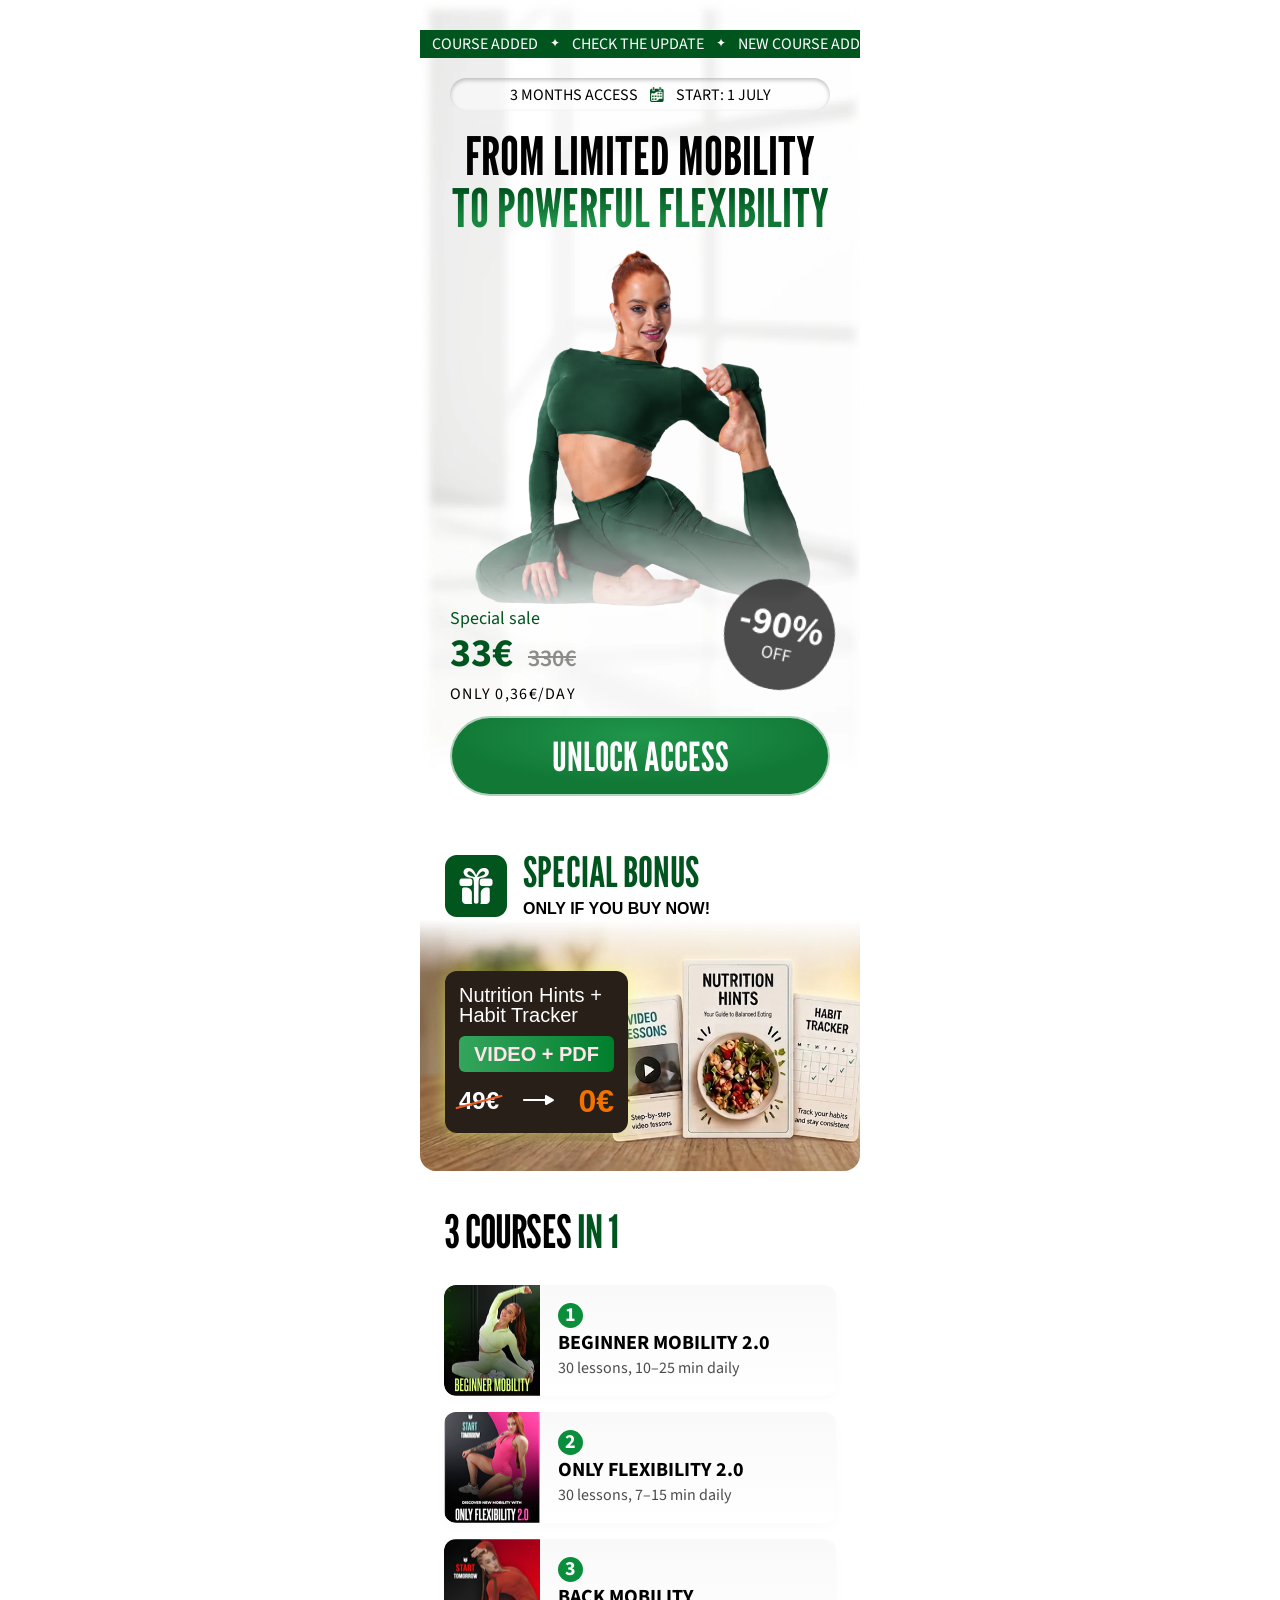
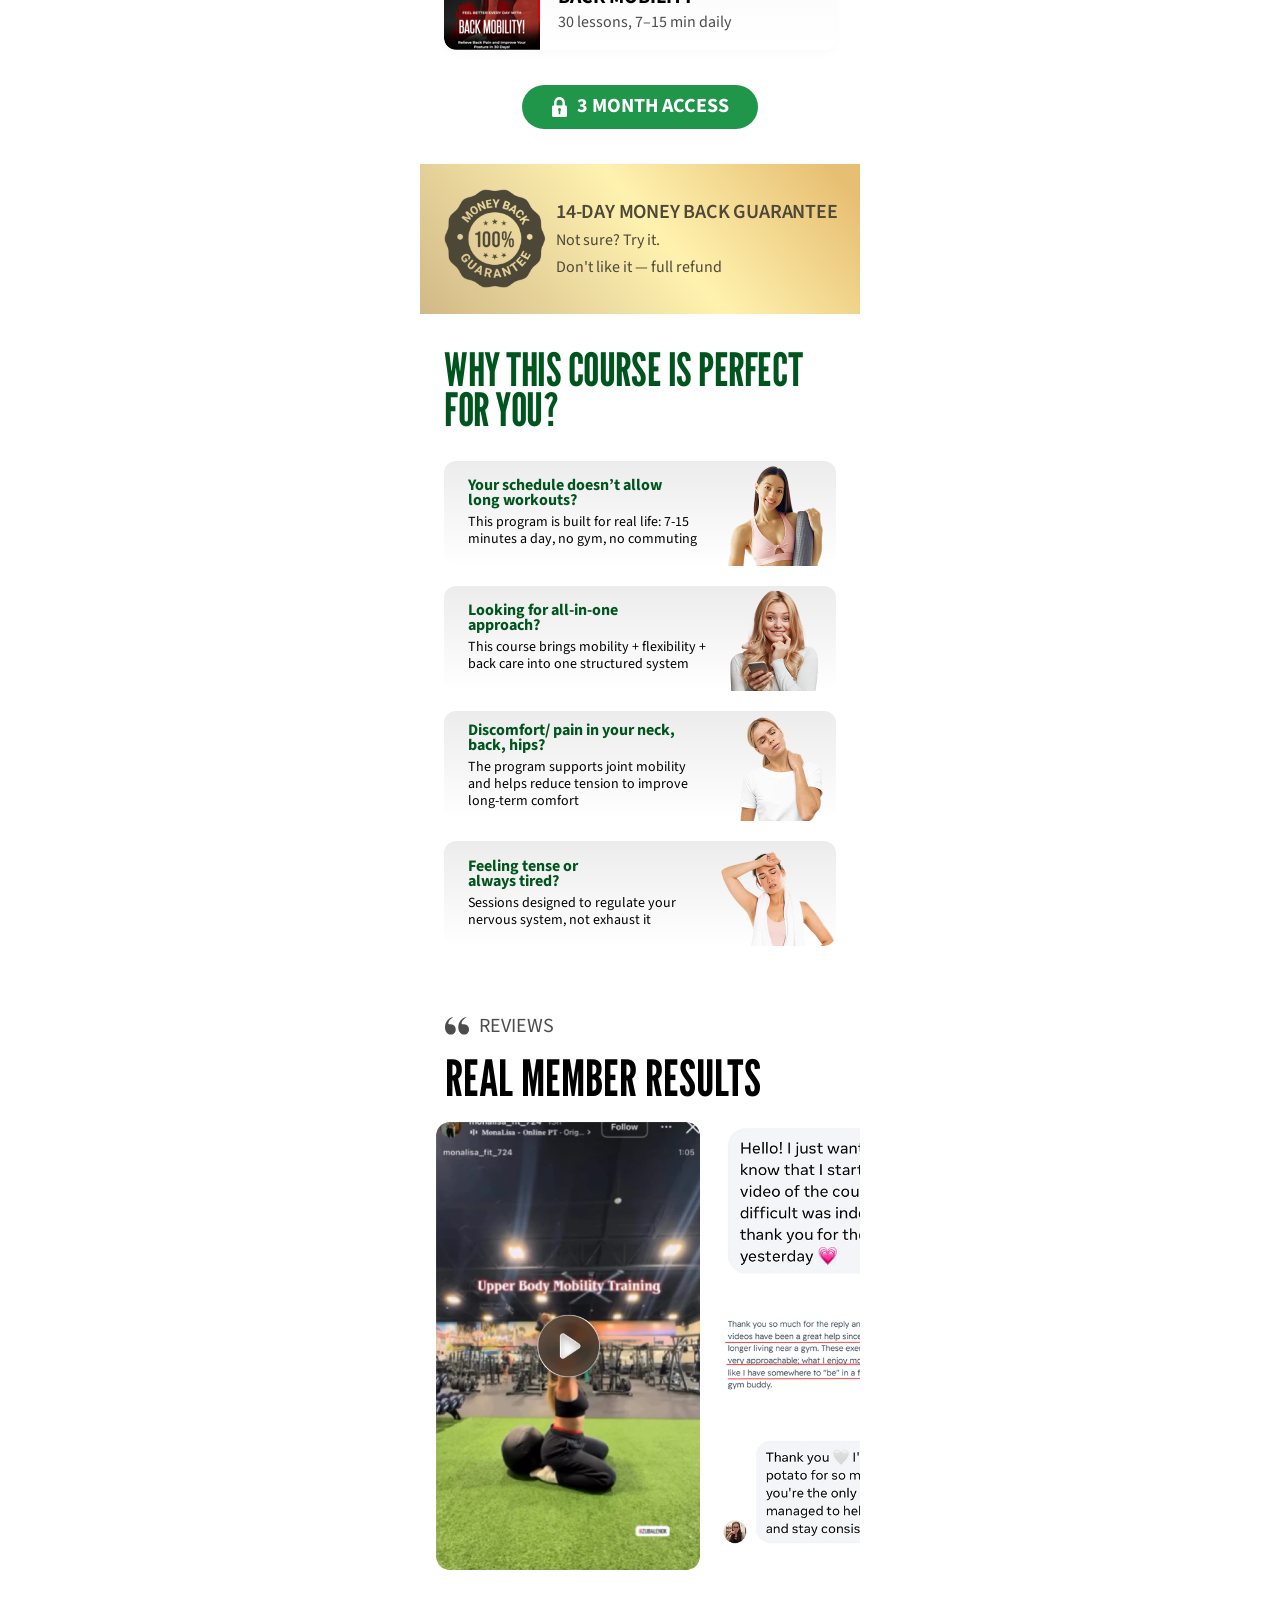
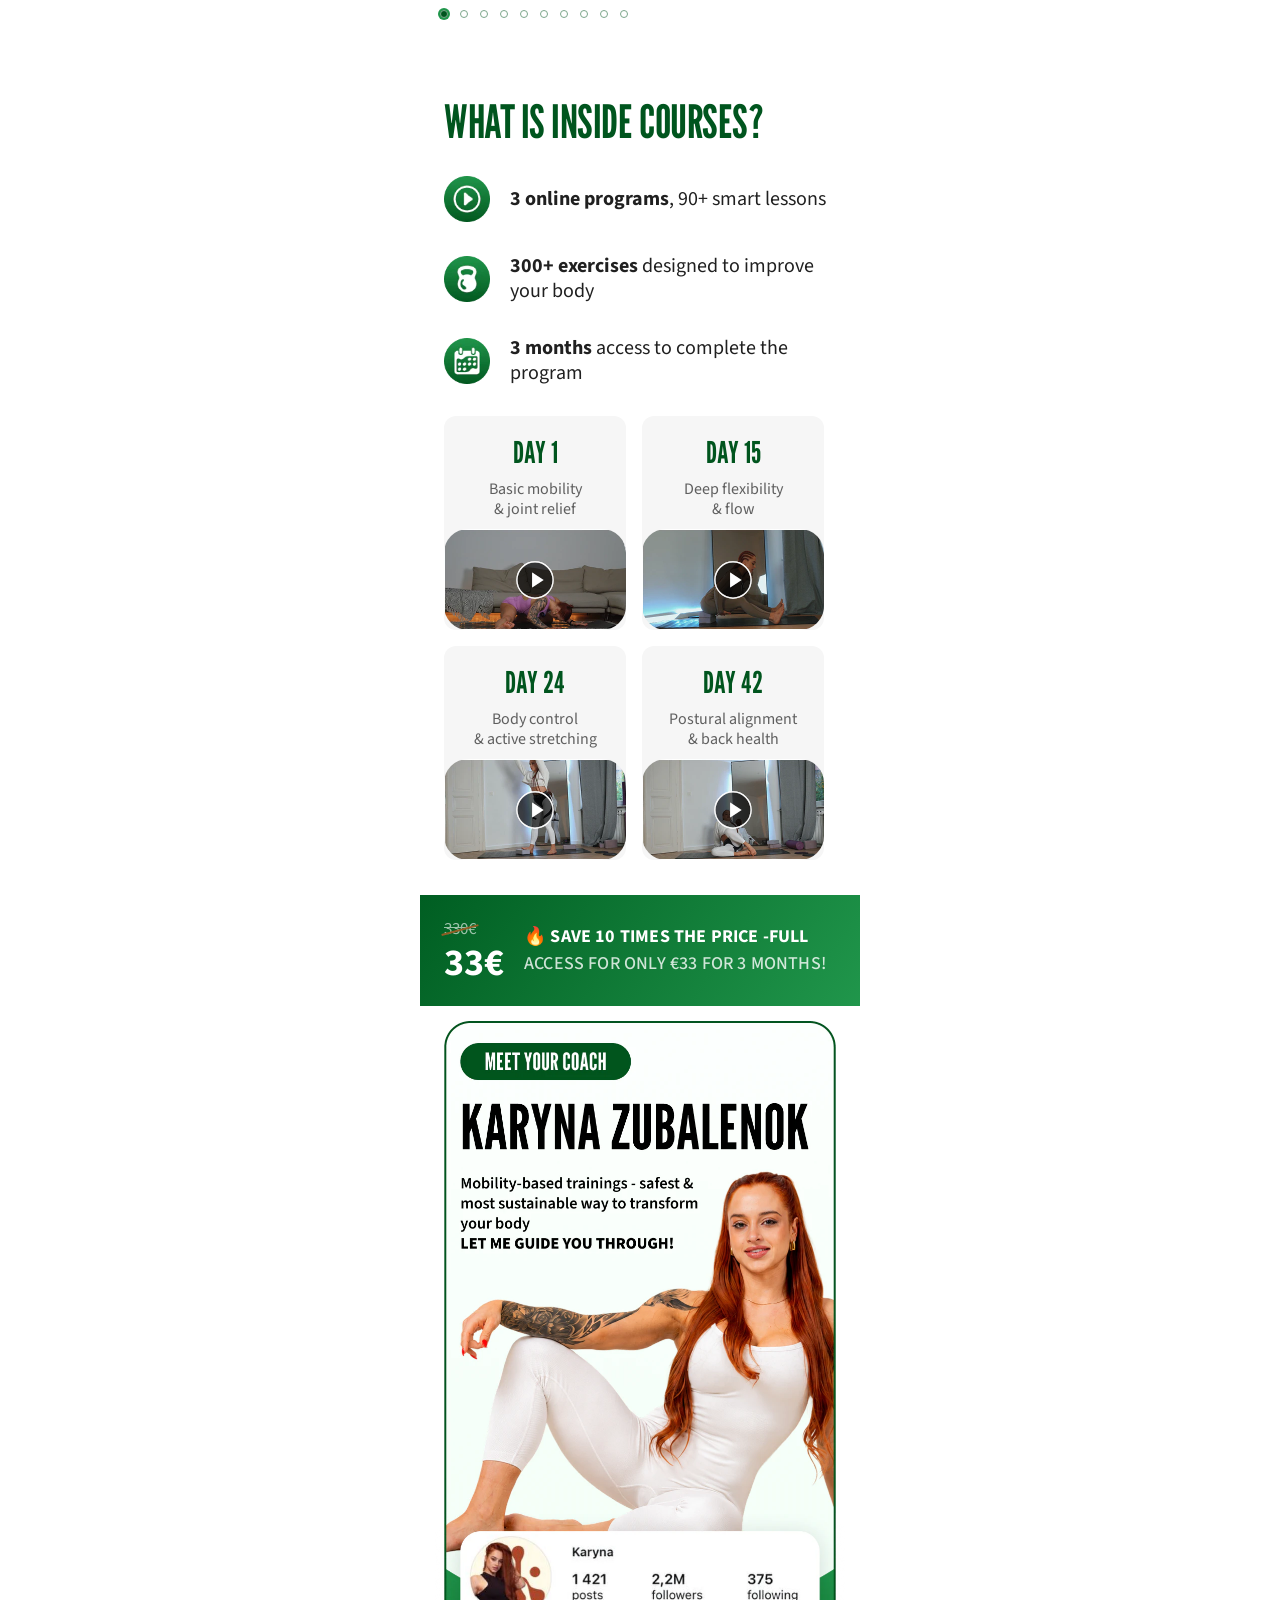
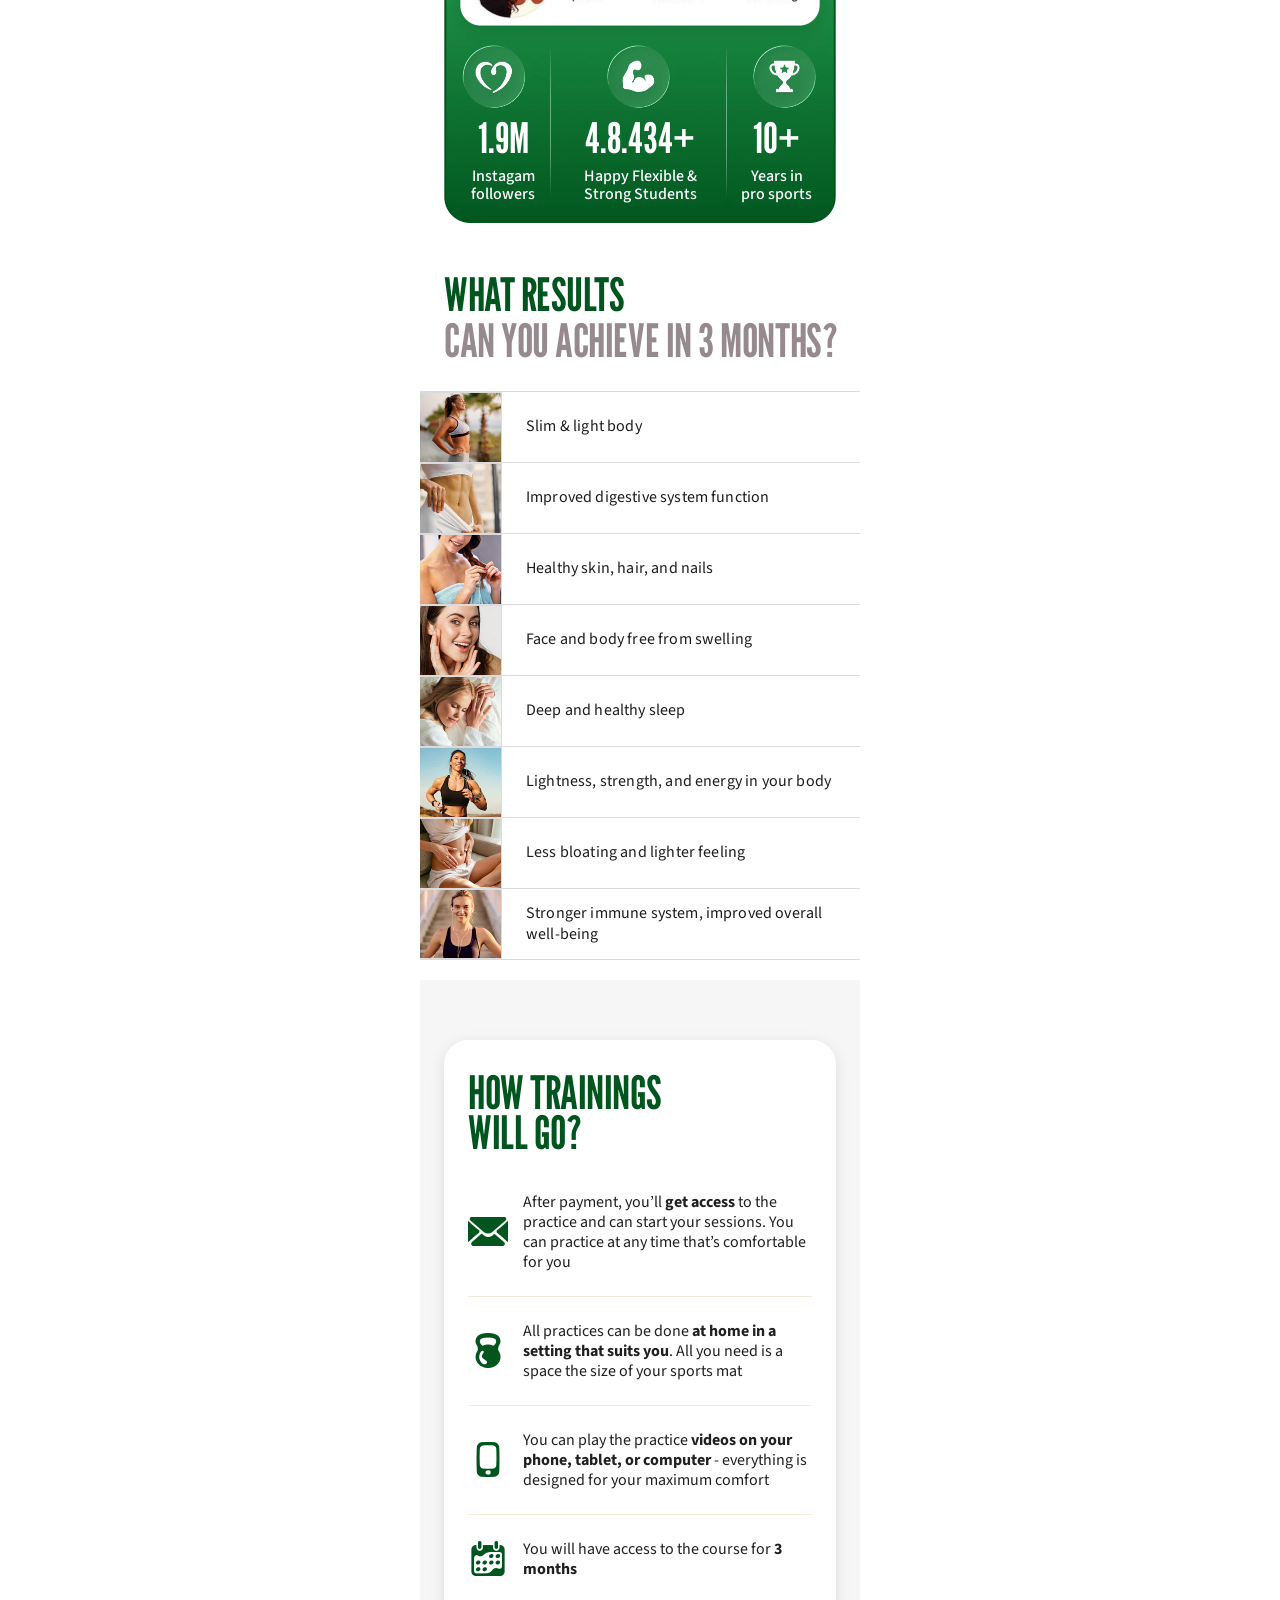
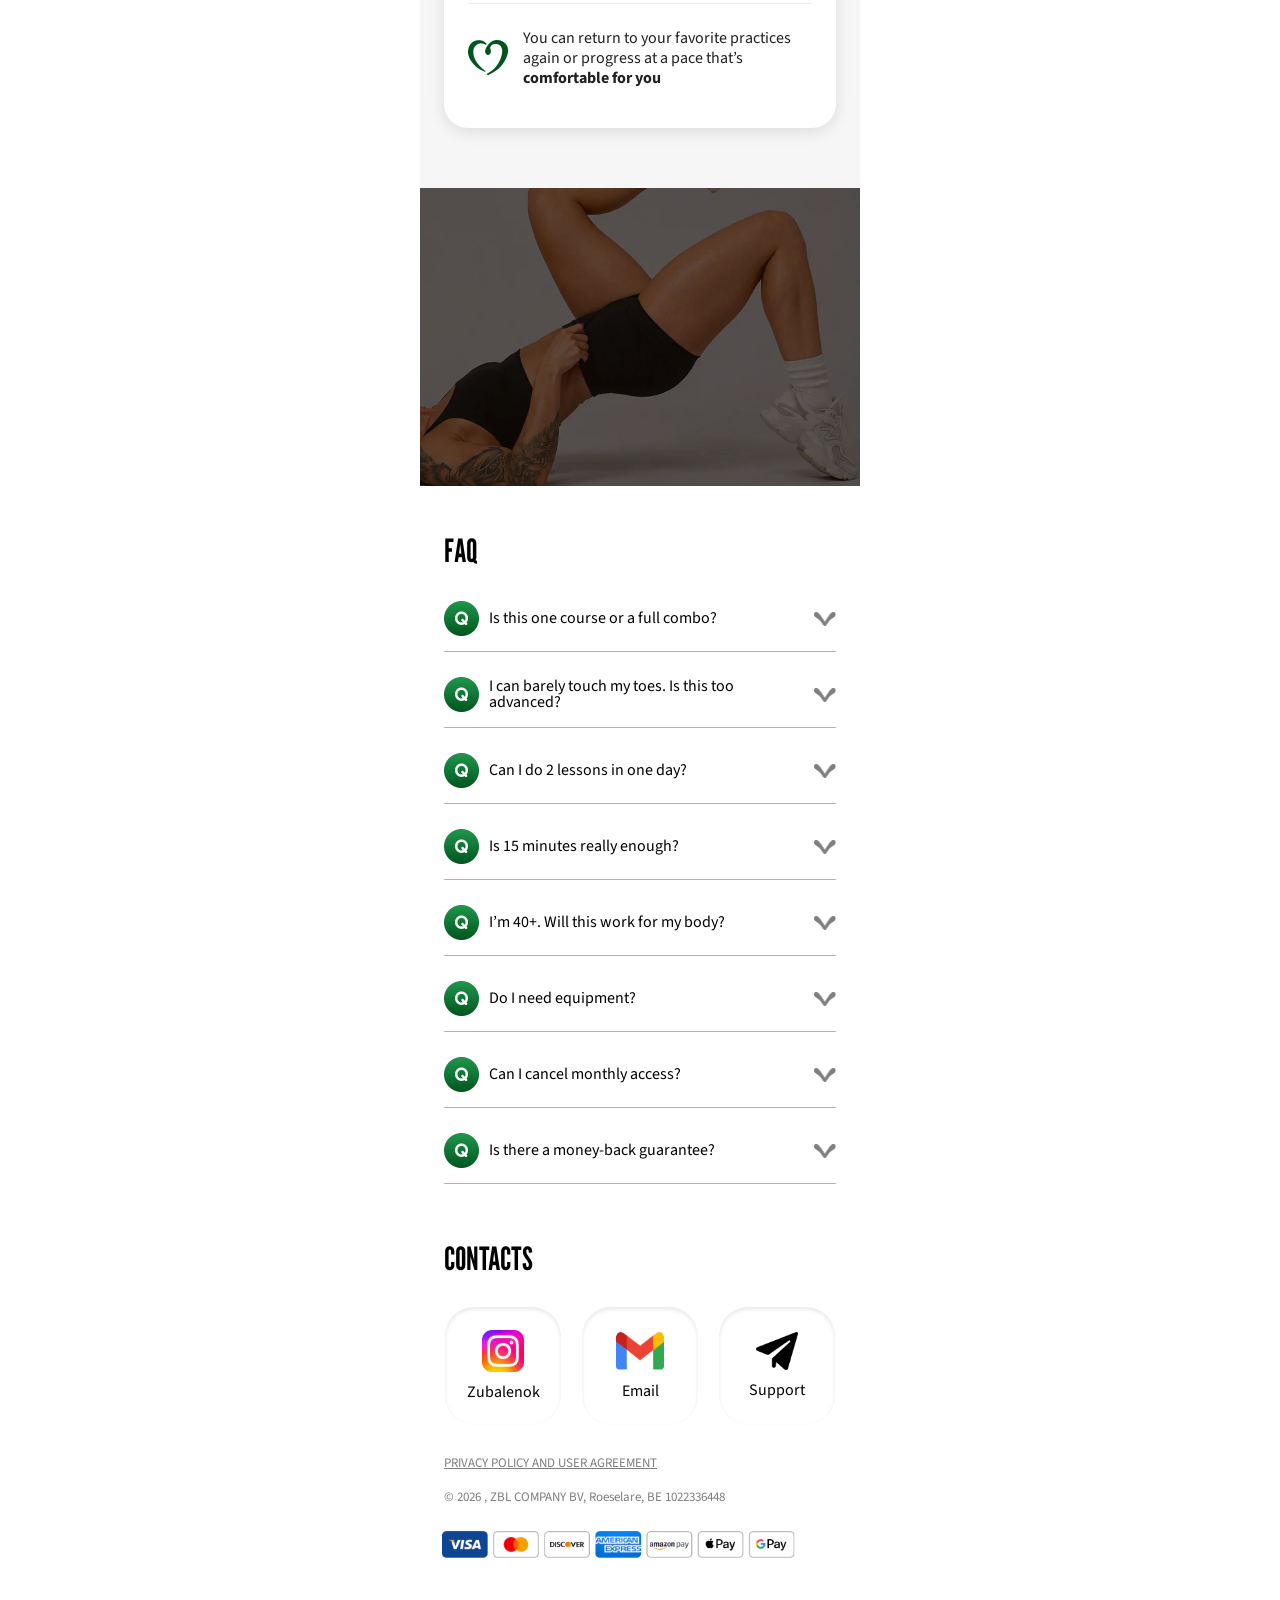
==== index.html @ 106b234e "first commit" ====
<!DOCTYPE html>
<html lang="en">
<head>
<!-- Google tag (gtag.js) -->
<script async src="https://www.googletagmanager.com/gtag/js?id=G-GLELVWP1RP"></script>
<script>
  window.dataLayer = window.dataLayer || [];
  function gtag(){dataLayer.push(arguments);}
  gtag('js', new Date());

  gtag('config', 'G-GLELVWP1RP');
</script>
    <meta charset="UTF-8">
    <meta name="viewport" content="width=device-width, initial-scale=1.0">
    <link rel="icon" type="image/png" href="./images/favicon.png">
    <link rel="preconnect" href="https://itden-cdn.b-cdn.net" crossorigin>
    <link rel="stylesheet" href="./css/fonts.css?v=9">
    <link rel="stylesheet" href="./css/min.css?v=4">
    <link rel="stylesheet" href="https://cdn.jsdelivr.net/npm/swiper@11/swiper-bundle.min.css" />
    <title>BESTSELLERS 5in1</title>


<script type="text/javascript">
    (function(c,l,a,r,i,t,y){
        c[a]=c[a]||function(){(c[a].q=c[a].q||[]).push(arguments)};
        t=l.createElement(r);t.async=1;t.src="https://www.clarity.ms/tag/"+i;
        y=l.getElementsByTagName(r)[0];y.parentNode.insertBefore(t,y);
    })(window, document, "clarity", "script", "u7ies15fv3");
</script>

    <!-- Meta Pixel Code -->
    <script>
        !function(f,b,e,v,n,t,s)
        {if(f.fbq)return;n=f.fbq=function(){n.callMethod?
            n.callMethod.apply(n,arguments):n.queue.push(arguments)};
            if(!f._fbq)f._fbq=n;n.push=n;n.loaded=!0;n.version='2.0';
            n.queue=[];t=b.createElement(e);t.async=!0;
            t.src=v;s=b.getElementsByTagName(e)[0];
            s.parentNode.insertBefore(t,s)}(window, document,'script',
            'https://connect.facebook.net/en_US/fbevents.js');
        fbq('init', '3994340610701638');
        fbq('track', 'PageView');

        document.addEventListener('click', function(event) {
            const targetButton = event.target.closest('.check-click');

            if (targetButton) {
                fbq('trackCustom', 'GoToCheckout', {
                    content_name: '5-in-1 Combo Pack Summer Sale',
                    currency: 'EUR',
                    value: 25.00
                });
            }
        });
    </script>
    <noscript><img height="1" width="1" style="display:none"
                   src="https://www.facebook.com/tr?id=3994340610701638&ev=PageView&noscript=1"
    /></noscript>

    <script id="usercentrics-cmp" src="https://web.cmp.usercentrics.eu/ui/loader.js" data-settings-id="nZ-212iUmqSjlX" async></script>


</head>
<body>
<div class="wrapper">

  <div class="s1 promo-component">
  
  <div class="ticker-wrap">
    <div class="ticker-track">
      <div class="ticker-item">
        <span class="ticker-text">COURSE ADDED</span>
        <span class="ticker-icon">✦</span>
        <span class="ticker-text">CHECK THE UPDATE</span>
        <span class="ticker-icon">✦</span>
        <span class="ticker-text">NEW COURSE ADDED</span>
        <span class="ticker-icon">✦</span>
      </div>
      <div class="ticker-item">
        <span class="ticker-text">COURSE ADDED</span>
        <span class="ticker-icon">✦</span>
        <span class="ticker-text">CHECK THE UPDATE</span>
        <span class="ticker-icon">✦</span>
        <span class="ticker-text">NEW COURSE ADDED</span>
        <span class="ticker-icon">✦</span>
      </div>
    </div>
  </div>

  <div class="access-pill">
    <span>3 MONTHS ACCESS</span>
    <img src="./images/img32.webp" alt="Calendar Icon">
    <span>START: 1 JULY</span>
  </div>

  <h1 class="main-headline">
    <span class="hl-black">FROM LIMITED MOBILITY</span>
    <span class="hl-green">TO POWERFUL FLEXIBILITY</span>
  </h1>

  <div class="image-section">
    <img class="main-img" src="./images/img1.webp" alt="Yoga Stretch">
    
    <div class="discount-badge">
      <span class="badge-percent">-90%</span>
      <span class="badge-text">OFF</span>
    </div>
  </div>

  <div class="bottom-content">
    <div class="special-sale">Special sale</div>
    <div class="price-row">
      <span class="new-price">33€</span>
      <span class="old-price">330€</span>
    </div>
    <div class="per-day">ONLY 0,36€/DAY</div>

    <div class="unlock-btn">
      UNLOCK ACCESS
    </div>
  </div>

</div>

<div class="bonus-banner">

  <div class="banner-content">
      <div class="banner-header">
    <img src="./images/img17.webp" alt="Gift Bonus" class="gift-icon">
    <div class="header-text">
      <div class="title">SPECIAL BONUS</div>
      <div class="subtitle">ONLY IF YOU BUY NOW!</div>
    </div>
  </div>
    <div class="dark-card">
      <div class="card-title">Nutrition Hints + <br>Habit Tracker</div>
      
      <div class="card-button">VIDEO + PDF</div>
      
      <div class="pricing-row">
        <div class="old-price">49€</div>
        <div class="arrow">
          <svg width="31" height="11" viewBox="0 0 31 11" fill="none" xmlns="http://www.w3.org/2000/svg">
            <path d="M30.5 4.17686C31.1667 4.56176 31.1667 5.52402 30.5 5.90892L23.5 9.95031C22.8333 10.3352 22 9.85408 22 9.08428V7.04289C22 6.4906 21.5523 6.04289 21 6.04289H1C0.447742 6.04289 4.32914e-05 5.59514 0 5.04289C0 4.4906 0.447715 4.04289 1 4.04289H21C21.5523 4.04289 22 3.59517 22 3.04289V1.00149C22 0.231694 22.8333 -0.249432 23.5 0.135464L30.5 4.17686Z" fill="white" />
          </svg>
        </div>
        <div class="new-price">0€</div>
      </div>
    </div>
  </div>
</div>


<div class="s2 courses-block">
  
  <h2 class="main-heading">3 COURSES <span>IN 1</span></h2>

  <div class="courses-list">
    
    <div class="course-card">
      <img src="./images/img9.webp" alt="Beginner Mobility 2.0" class="course-image">
      <div class="course-details">
        <div class="course-number">1</div>
        <h3 class="course-title">BEGINNER MOBILITY 2.0</h3>
        <p class="course-subtitle">30 lessons, 10–25 min daily</p>
      </div>
    </div>

    <div class="course-card">
      <img src="./images/img10.webp" alt="Only Flexibility 2.0" class="course-image">
      <div class="course-details">
        <div class="course-number">2</div>
        <h3 class="course-title">ONLY FLEXIBILITY 2.0</h3>
        <p class="course-subtitle">30 lessons, 7–15 min daily</p>
      </div>
    </div>

    <div class="course-card">
      <img src="./images/img11.webp" alt="Back Mobility" class="course-image">
      <div class="course-details">
        <div class="course-number">3</div>
        <h3 class="course-title">BACK MOBILITY</h3>
        <p class="course-subtitle">30 lessons, 7–15 min daily</p>
      </div>
    </div>

  </div>

  <div class="action-wrapper">
    <button class="access-btn">
      <img src="./images/img34.webp" alt="Lock" class="lock-img">
      <span>3 MONTH ACCESS</span>
    </button>
  </div>

</div>


<div class="s3 guarantee-block">
  
  <img src="./images/img22.webp" alt="100% Money Back Guarantee" class="guarantee-img">
  
  <div class="guarantee-content">
    <h3 class="guarantee-title">14-DAY MONEY BACK GUARANTEE</h3>
    <p class="guarantee-text">Not sure? Try it.</p>
    <p class="guarantee-text">Don't like it — full refund</p>
  </div>

</div>

<div class="s4 reasons-block">
  
  <h2 class="main-title">WHY THIS COURSE IS PERFECT FOR YOU?</h2>

  <div class="reasons-list">
    
    <div class="reason-card">
      <div class="card-content">
        <h3 class="card-title">Your schedule doesn’t allow<br> long workouts?</h3>
        <p class="card-text">This program is built for real life: 7-15 minutes a day, no gym, no commuting</p>
      </div>
      <img src="./images/img16.webp" alt="Schedule" class="card-img">
    </div>

    <div class="reason-card">
      <div class="card-content">
        <h3 class="card-title">Looking for all-in-one<br> approach?</h3>
        <p class="card-text">This course brings mobility + flexibility + back care into one structured system</p>
      </div>
      <img src="./images/img13.webp" alt="Approach" class="card-img">
    </div>

    <div class="reason-card">
      <div class="card-content">
        <h3 class="card-title">Discomfort/ pain in your neck,<br> back, hips?</h3>
        <p class="card-text">The program supports joint mobility and helps reduce tension to improve long-term comfort</p>
      </div>
      <img src="./images/img14.webp" alt="Discomfort" class="card-img">
    </div>

    <div class="reason-card">
      <div class="card-content">
        <h3 class="card-title">Feeling tense or <br> always tired?</h3>
        <p class="card-text">Sessions designed to regulate your nervous system, not exhaust it</p>
      </div>
      <img src="./images/img15.webp" alt="Tiredness" class="card-img">
    </div>

  </div>

</div>


<div class="s9">
    <div class="s9__header">
        <div class="s9__review-label">
            <svg width="24" height="18" viewBox="0 0 24 18" fill="none" xmlns="http://www.w3.org/2000/svg">
  <path d="M8.07421 0.00016919C8.08571 -0.00139465 8.09276 0.00943048 8.09276 0.021039V0.0782154C8.09276 0.119212 8.07234 0.157684 8.03854 0.180886C6.63093 1.14718 5.53572 2.01873 4.73632 3.02947C3.82051 4.18628 3.49053 5.16881 3.28565 6.42446C3.19072 7.0063 3.75524 7.43513 4.32667 7.29013C4.74568 7.18381 5.16676 7.13727 5.78417 7.17204C12.5979 7.5524 12.109 17.5517 5.85647 17.5998C5.85593 17.5998 5.85546 17.5993 5.85546 17.5988C5.85546 17.5983 5.85501 17.5978 5.85447 17.5978C1.98736 17.5971 0.024709 13.7735 4.27115e-08 10.5094C-6.09069e-06 10.5086 0.000649128 10.508 0.00145938 10.508C0.00226539 10.508 0.0029188 10.5073 0.00291891 10.5065C0.00362866 5.4375 2.95146 0.987998 8.07421 0.00016919ZM21.3525 0.00016919C21.364 -0.00150012 21.3711 0.00945503 21.3712 0.0210344L21.3716 0.0784586C21.3719 0.119263 21.3517 0.157656 21.318 0.180749C19.9104 1.14708 18.815 2.01871 18.0156 3.02947C17.0998 4.18628 16.7698 5.16881 16.565 6.42445C16.47 7.0063 17.0345 7.43512 17.606 7.29012C18.025 7.1838 18.446 7.13726 19.0635 7.17204C25.8771 7.55246 25.3883 17.5506 19.1358 17.5998C19.1352 17.5998 19.1348 17.5993 19.1348 17.5988C19.1348 17.5983 19.1343 17.5978 19.1338 17.5978C15.2664 17.5972 13.3038 13.7732 13.2793 10.509C13.2793 10.5084 13.2797 10.508 13.2803 10.508C13.2808 10.508 13.2812 10.5075 13.2812 10.507C13.2818 5.43791 16.2287 0.988174 21.3525 0.00016919Z" fill="black" fill-opacity="0.7" />
</svg>
            REVIEWS
        </div>
        <h2 class="mainTitle" style="text-align: left;">REAL MEMBER RESULTS</h2>
    </div>

    <div class="swiper gallery-swiper">
<div class="swiper-wrapper">
<div class="swiper-slide s9__slide" data-video="https://itden-cdn.b-cdn.net/3-in-1_new/slider-3/1.MP4">
    <img loading="lazy" src="./images/galerry/slide1.webp" alt="Review 1" class="s9__img">
  </div>

  <div class="swiper-slide s9__slide">
    <img loading="lazy" src="./images/galerry/slide2.webp" alt="Review 2" class="s9__img">
  </div>

  <div class="swiper-slide s9__slide" data-video="https://itden-cdn.b-cdn.net/3-in-1_new/slider-3/3.MP4">
    <img loading="lazy" src="./images/galerry/slide3.webp" alt="Review 3" class="s9__img">
  </div>

  <div class="swiper-slide s9__slide" data-video="https://itden-cdn.b-cdn.net/3-in-1_new/slider-3/4.MP4">
    <img loading="lazy" src="./images/galerry/slide4.webp" alt="Review 4" class="s9__img">
  </div>

  <div class="swiper-slide s9__slide">
    <img loading="lazy" src="./images/galerry/slide5.webp" alt="Review 5" class="s9__img">
  </div>

  <div class="swiper-slide s9__slide">
    <img loading="lazy" src="./images/galerry/slide6.webp" alt="Review 6" class="s9__img">
  </div>

  <div class="swiper-slide s9__slide">
    <img loading="lazy" src="./images/galerry/slide7.webp" alt="Review 7" class="s9__img">
  </div>

  <div class="swiper-slide s9__slide" data-video="https://itden-cdn.b-cdn.net/3-in-1_new/slider-3/8.MP4">
    <img loading="lazy" src="./images/galerry/slide8.webp" alt="Review 8" class="s9__img">
  </div>

  <div class="swiper-slide s9__slide">
    <img loading="lazy" src="./images/galerry/slide9.webp" alt="Review 9" class="s9__img">
  </div>

  <div class="swiper-slide s9__slide">
    <img loading="lazy" src="./images/galerry/slide10.webp" alt="Review 10" class="s9__img">
  </div>

  <div class="swiper-slide s9__slide">
    <img loading="lazy" src="./images/galerry/slide11.webp" alt="Review 11" class="s9__img">
  </div>

  <div class="swiper-slide s9__slide">
    <img loading="lazy" src="./images/galerry/slide12.webp" alt="Review 12" class="s9__img">
  </div>

  <div class="swiper-slide s9__slide" data-video="https://itden-cdn.b-cdn.net/3-in-1_new/slider-3/13.MP4">
    <img loading="lazy" src="./images/galerry/slide13.webp" alt="Review 13" class="s9__img">
  </div>

  <div class="swiper-slide s9__slide">
    <img loading="lazy" src="./images/galerry/slide14.webp" alt="Review 14" class="s9__img">
  </div>

  <div class="swiper-slide s9__slide">
    <img loading="lazy" src="./images/galerry/slide15.webp" alt="Review 15" class="s9__img">
  </div>

  <div class="swiper-slide s9__slide" data-video="https://itden-cdn.b-cdn.net/3-in-1_new/slider-3/16.MP4">
    <img loading="lazy" src="./images/galerry/slide16.webp" alt="Review 16" class="s9__img">
  </div>

  <div class="swiper-slide s9__slide" data-video="https://itden-cdn.b-cdn.net/3-in-1_new/slider-3/17.MP4">
    <img loading="lazy" src="./images/galerry/slide17.webp" alt="Review 17" class="s9__img">
  </div>

  <div class="swiper-slide s9__slide">
    <img loading="lazy" src="./images/galerry/slide18.webp" alt="Review 18" class="s9__img">
  </div>

  <div class="swiper-slide s9__slide" data-video="https://itden-cdn.b-cdn.net/3-in-1_new/slider-3/19.MP4">
    <img loading="lazy" src="./images/galerry/slide19.webp" alt="Review 19" class="s9__img">
  </div>

  <div class="swiper-slide s9__slide" data-video="https://itden-cdn.b-cdn.net/3-in-1_new/slider-3/20.MP4">
    <img loading="lazy" src="./images/galerry/slide20.webp" alt="Review 20" class="s9__img">
  </div>
</div>



        
    </div>
    <div class="s8__controls">
        <div class="swiper-pagination gallery-slider-pagination"></div>
        
        <div class="s8__nav">
            <div class="swiper-button-prev s8__arrow-prev">
                <img src="./images/prev.png" alt="">
            </div>
            <div class="swiper-button-next s8__arrow-next">
                <img src="./images/next.png" alt="">
            </div>
        </div>
    </div>
</div>



<div class="s5 inside-block">
  
  <h2 class="main-title">WHAT IS INSIDE COURSES?</h2>
  
  <div class="features-list">
    
    <div class="feature-item">
      <img src="./images/img20.webp" alt="Play Icon" class="feature-icon">
      <p class="feature-text"><strong>3 online programs</strong>, 90+ smart lessons</p>
    </div>
    
    <div class="feature-item">
      <img src="./images/img18.webp" alt="Kettlebell Icon" class="feature-icon">
      <p class="feature-text"><strong>300+ exercises</strong> designed to improve your body</p>
    </div>
    
    <div class="feature-item">
      <img src="./images/img19.webp" alt="Calendar Icon" class="feature-icon">
      <p class="feature-text"><strong>3 months</strong> access to complete the program</p>
    </div>
    
  </div>


  <div class="video-cards-grid">
    
    <div class="video-card-item video-card-small">
      <div class="video-card-text">
        <h4 class="video-card-title-small">day 1</h4>
        <p class="video-card-subtitle-small">Basic mobility  <br>
& joint relief</p>
      </div>
      <div class="video-wrapper-small" style="position: relative;">
        <video class="video-player" data-src="https://itden-cdn.b-cdn.net/splits/BegNew3.mov" poster="./images/poster-1.webp" playsinline="" loop="" muted="" src="https://itden-cdn.b-cdn.net/splits/BegNew3.mov" preload="metadata"></video>
      <div class="video-overlay">
            <div class="video-play-btn" aria-label="Play">
                <svg viewBox="0 0 80 80" xmlns="http://www.w3.org/2000/svg">
                    <circle cx="40" cy="40" r="38" fill="rgba(0,0,0,0.4)" stroke="rgba(255,255,255,0.9)" stroke-width="2.5"></circle>
                    <polygon class="icon-play" points="34,24 58,40 34,56" fill="white"></polygon>
                    <g class="icon-pause" style="display:none">
                        <rect x="26" y="24" width="9" height="32" rx="2" fill="white"></rect>
                        <rect x="45" y="24" width="9" height="32" rx="2" fill="white"></rect>
                    </g>
                </svg>
            </div>
        </div></div>
    </div>

    <div class="video-card-item video-card-small">
      <div class="video-card-text">
        <h4 class="video-card-title-small">day 15</h4>
        <p class="video-card-subtitle-small">Deep flexibility <br>
& flow</p>
      </div>
      <div class="video-wrapper-small" style="position: relative;">
        <video class="video-player" data-src="https://itden-cdn.b-cdn.net/splits/video-1%20(1).mp4" poster="./images/poster-2.webp" playsinline="" loop="" muted="" src="https://itden-cdn.b-cdn.net/splits/video-1%20(1).mp4" preload="metadata"></video>
      <div class="video-overlay">
            <div class="video-play-btn" aria-label="Play">
                <svg viewBox="0 0 80 80" xmlns="http://www.w3.org/2000/svg">
                    <circle cx="40" cy="40" r="38" fill="rgba(0,0,0,0.4)" stroke="rgba(255,255,255,0.9)" stroke-width="2.5"></circle>
                    <polygon class="icon-play" points="34,24 58,40 34,56" fill="white"></polygon>
                    <g class="icon-pause" style="display:none">
                        <rect x="26" y="24" width="9" height="32" rx="2" fill="white"></rect>
                        <rect x="45" y="24" width="9" height="32" rx="2" fill="white"></rect>
                    </g>
                </svg>
            </div>
        </div></div>
    </div>

    <div class="video-card-item video-card-small">
      <div class="video-card-text">
        <h4 class="video-card-title-small">day 24</h4>
        <p class="video-card-subtitle-small">Body control <br>
& active stretching</p>
      </div>
      <div class="video-wrapper-small" style="position: relative;">
        <video class="video-player" data-src="https://itden-cdn.b-cdn.net/splits/1.mp4" poster="./images/poster-3.webp" playsinline="" loop="" muted="" src="https://itden-cdn.b-cdn.net/splits/1.mp4" preload="metadata"></video>
      <div class="video-overlay">
            <div class="video-play-btn" aria-label="Play">
                <svg viewBox="0 0 80 80" xmlns="http://www.w3.org/2000/svg">
                    <circle cx="40" cy="40" r="38" fill="rgba(0,0,0,0.4)" stroke="rgba(255,255,255,0.9)" stroke-width="2.5"></circle>
                    <polygon class="icon-play" points="34,24 58,40 34,56" fill="white"></polygon>
                    <g class="icon-pause" style="display:none">
                        <rect x="26" y="24" width="9" height="32" rx="2" fill="white"></rect>
                        <rect x="45" y="24" width="9" height="32" rx="2" fill="white"></rect>
                    </g>
                </svg>
            </div>
        </div></div>
    </div>

    <div class="video-card-item video-card-small">
      <div class="video-card-text">
        <h4 class="video-card-title-small">day 42</h4>
        <p class="video-card-subtitle-small">Postural alignment <br>
& back health</p>
      </div>
      <div class="video-wrapper-small" style="position: relative;">
        <video class="video-player" data-src="https://itden-cdn.b-cdn.net/splits/34.mp4" poster="./images/poster-4.webp" playsinline="" loop="" muted="" src="https://itden-cdn.b-cdn.net/splits/34.mp4" preload="metadata"></video>
      <div class="video-overlay">
            <div class="video-play-btn" aria-label="Play">
                <svg viewBox="0 0 80 80" xmlns="http://www.w3.org/2000/svg">
                    <circle cx="40" cy="40" r="38" fill="rgba(0,0,0,0.4)" stroke="rgba(255,255,255,0.9)" stroke-width="2.5"></circle>
                    <polygon class="icon-play" points="34,24 58,40 34,56" fill="white"></polygon>
                    <g class="icon-pause" style="display:none">
                        <rect x="26" y="24" width="9" height="32" rx="2" fill="white"></rect>
                        <rect x="45" y="24" width="9" height="32" rx="2" fill="white"></rect>
                    </g>
                </svg>
            </div>
        </div></div>
    </div>

  </div>
</div>



<div class="s6 save-banner">
  
  <div class="price-box">
    <span class="old-price">330€</span>
    <span class="new-price">33€</span>
  </div>

  <div class="text-box">
    <div class="text-strong">🔥 SAVE 10 TIMES THE PRICE -FULL</div>
    <div class="text-light">ACCESS FOR ONLY €33 FOR 3 MONTHS!</div>
  </div>

</div>


<div class="s7 stats-section-container">
  
  <img src="./images/img23.webp" alt="Coach Karyna" class="base-bg">

  <div class="stats-overlay">
    
    <div class="stats-col">
      <div class="stats-number">2.2M</div>
      <p class="stats-subtext">Instagam<br>followers</p>
    </div>
    
    <div class="stats-col">
      <div class="stats-number">55.000+</div>
      <p class="stats-subtext">Happy Flexible &<br>Strong Students</p>
    </div>
    
    <div class="stats-col">
      <div class="stats-number">12+</div>
      <p class="stats-subtext">Years in<br>pro sports</p>
    </div>

  </div>

</div>


<div class="s8 results-block">
  
  <div class="heading-wrap">
    <h2 class="main-title">
      <span class="txt-green">WHAT RESULTS</span>
      <span class="txt-gray">CAN YOU ACHIEVE IN 3 MONTHS?</span>
    </h2>
  </div>

  <div class="results-list">
    
    <div class="result-row">
      <img src="./images/img31.webp" alt="Slim body" class="result-img">
      <p class="result-text">Slim & light body</p>
    </div>

    <div class="result-row">
      <img src="./images/img24.webp" alt="Digestive system" class="result-img">
      <p class="result-text">Improved digestive system function</p>
    </div>

    <div class="result-row">
      <img src="./images/img25.webp" alt="Hair and nails" class="result-img">
      <p class="result-text">Healthy skin, hair, and nails</p>
    </div>

    <div class="result-row">
      <img src="./images/img26.webp" alt="Swelling free" class="result-img">
      <p class="result-text">Face and body free from swelling</p>
    </div>

    <div class="result-row">
      <img src="./images/img27.webp" alt="Healthy sleep" class="result-img">
      <p class="result-text">Deep and healthy sleep</p>
    </div>

    <div class="result-row">
      <img src="./images/img28.webp" alt="Energy" class="result-img">
      <p class="result-text">Lightness, strength, and energy in your body</p>
    </div>

    <div class="result-row">
      <img src="./images/img29.webp" alt="Less bloating" class="result-img">
      <p class="result-text">Less bloating and lighter feeling</p>
    </div>

    <div class="result-row">
      <img src="./images/img30.webp" alt="Immune system" class="result-img">
      <p class="result-text">Stronger immune system, improved overall well-being</p>
    </div>

  </div>

</div>

<div class="s9 training-guide-container">
  <div class="card-wrapper">
    
    <h2 class="main-title">HOW TRAININGS<br>WILL GO?</h2>
    
    <div class="steps-list">
      
      <div class="step-item">
        <img src="./images/img33.webp" alt="Mail Icon" class="step-icon">
        <p class="step-text">After payment, you’ll <strong>get access</strong> to the practice and can start your sessions. You can practice at any time that’s comfortable for you</p>
      </div>

      <div class="step-item">
        <img src="./images/img8.webp" alt="Kettlebell Icon" class="step-icon">
        <p class="step-text">All practices can be done <strong>at home in a setting that suits you</strong>. All you need is a space the size of your sports mat</p>
      </div>

      <div class="step-item">
        <img src="./images/img7.webp" alt="Phone Icon" class="step-icon">
        <p class="step-text">You can play the practice <strong>videos on your phone, tablet, or computer</strong> - everything is designed for your maximum comfort</p>
      </div>

      <div class="step-item">
        <img src="./images/img6.webp" alt="Calendar Icon" class="step-icon">
        <p class="step-text">You will have access to the course for <strong>3 months</strong></p>
      </div>

      <div class="step-item">
        <img src="./images/img21.webp" alt="Heart Icon" class="step-icon">
        <p class="step-text">You can return to your favorite practices again or progress at a pace that’s <strong>comfortable for you</strong></p>
      </div>

    </div>
  </div>
</div>

    <section class="commits">
        <img src="./images/commits/bg-commits.webp" alt="" class="bg-girl-commits">

        <div class="commits-ticker">
            <div class="commits-ticker-line line-left">
                <div class="ticker-group">
                    <img src="./images/commits/slide1_1.webp" alt="" class="commits-ticker-line-img">
                    <img src="./images/commits/slide1_2.webp" alt="" class="commits-ticker-line-img">
                    <img src="./images/commits/slide1_3.webp" alt="" class="commits-ticker-line-img">
                </div>
                <div class="ticker-group">
                    <img src="./images/commits/slide1_1.webp" alt="" class="commits-ticker-line-img">
                    <img src="./images/commits/slide1_2.webp" alt="" class="commits-ticker-line-img">
                    <img src="./images/commits/slide1_3.webp" alt="" class="commits-ticker-line-img">
                </div>
            </div>
        </div>

        <div class="commits-ticker" style="margin-top: 15px;">
            <div class="commits-ticker-line line-right">

                <div class="ticker-group">
                    <img src="./images/commits/slide2_1.webp" alt="" class="commits-ticker-line-img">
                    <img src="./images/commits/slide2_2.webp" alt="" class="commits-ticker-line-img">
                    <img src="./images/commits/slide2_3.webp" alt="" class="commits-ticker-line-img">
                </div>

                <div class="ticker-group">
                    <img src="./images/commits/slide2_1.webp" alt="" class="commits-ticker-line-img">
                    <img src="./images/commits/slide2_2.webp" alt="" class="commits-ticker-line-img">
                    <img src="./images/commits/slide2_3.webp" alt="" class="commits-ticker-line-img">
                </div>
            </div>
        </div>
    </section>

    <section class="faq">
        <div class="faq-container">
            <h2 class="inside-title">FAQ</h2>
        </div>
        <div class="s7__container">

            <div class="s7__item">
                <div class="s7__question">
                    <img class="container-q-icon" src="./images/faq-icon.webp" alt="Icon">
                    <span class="s7__q-text">Is this one course or a full combo?</span>
                    <div class="s7__arrow"><img src="./images/dfdf.webp" alt=""></div>
                </div>
                <div class="s7__answer">
                    <div class="s7__answer-inner">
                        <div class="s7__answer-bubble">
                            It’s a full combo access. You’re not buying one isolated course. You’re unlocking Karyna’s 5 foundation programs, so you can start with what your body needs now and switch anytime.
                            <img src="./images/commits/vector.svg" alt="" class="vector">
                        </div>

                        <img src="./images/img5.webp" alt="" class="s7__avatar">
                    </div>
                </div>
            </div>

            <div class="s7__item">
                <div class="s7__question">
                    <img class="container-q-icon" src="./images/faq-icon.webp" alt="Icon">
                    <span class="s7__q-text">I can barely touch my toes. Is this too advanced?</span>
                    <div class="s7__arrow"><img src="./images/dfdf.webp" alt=""></div>
                </div>
                <div class="s7__answer">
                    <div class="s7__answer-inner">
                        <div class="s7__answer-bubble">
                            No. That is a normal starting point.<br>
                            You don’t need to already be flexible to begin. The programs are designed to help your body build range gradually through mobility, activation, strength support, and controlled stretching.
                            <img src="./images/commits/vector.svg" alt="" class="vector">
                        </div>

                        <img src="./images/img5.webp" alt="" class="s7__avatar">
                    </div>
                </div>
            </div>

            <div class="s7__item">
                <div class="s7__question">
                    <img class="container-q-icon" src="./images/faq-icon.webp" alt="Icon">
                    <span class="s7__q-text">Can I do 2 lessons in one day?</span>
                    <div class="s7__arrow"><img src="./images/dfdf.webp" alt=""></div>
                </div>
                <div class="s7__answer">
                    <div class="s7__answer-inner">
                        <div class="s7__answer-bubble">
                            Yes. You can do 2 lessons in one day if your body feels ready — especially when you combine one more intense session with one lighter mobility or beginner session.<br>
                            Good combinations:<br>
                            Front Split + Back Mobility<br>
                            Middle Split + Beginner Course<br>
                            Powerfit Body + Back Mobility<br>
                            Split lesson + light mobility lesson<br>
                            <br>
                            Just avoid forcing deep stretching when your body feels tired.
                            <img src="./images/commits/vector.svg" alt="" class="vector">
                        </div>

                        <img src="./images/img5.webp" alt="" class="s7__avatar">
                    </div>
                </div>
            </div>

            <div class="s7__item">
                <div class="s7__question">
                    <img class="container-q-icon" src="./images/faq-icon.webp" alt="Icon">
                    <span class="s7__q-text">Is 15 minutes really enough?</span>
                    <div class="s7__arrow"><img src="./images/dfdf.webp" alt=""></div>
                </div>
                <div class="s7__answer">
                    <div class="s7__answer-inner">
                        <div class="s7__answer-bubble">
                            Yes - when the session is structured correctly.<br>
                            The Zubalenok Method focuses on sequence, activation, mobility, and control. A short, focused lesson can be more effective than a long random stretching session because your body is prepared before it is asked to open.<br>
                            The key is consistency and the right order of work, not endless training time.
                            <img src="./images/commits/vector.svg" alt="" class="vector">
                        </div>

                        <img src="./images/img5.webp" alt="" class="s7__avatar">
                    </div>
                </div>
            </div>

            <div class="s7__item">
                <div class="s7__question">
                    <img class="container-q-icon" src="./images/faq-icon.webp" alt="Icon">
                    <span class="s7__q-text">I’m 40+. Will this work for my body?</span>
                    <div class="s7__arrow"><img src="./images/dfdf.webp" alt=""></div>
                </div>
                <div class="s7__answer">
                    <div class="s7__answer-inner">
                        <div class="s7__answer-bubble">
                            Yes. Many Zubalenok students start in their 40s, 50s, and beyond.<br>
                            You don’t need to train like a teenager to improve your mobility and flexibility. You need the right sequence, controlled progress, modifications, and consistency.<br>
                            Always listen to your body and choose the range that feels safe for you.
                            <img src="./images/commits/vector.svg" alt="" class="vector">
                        </div>

                        <img src="./images/img5.webp" alt="" class="s7__avatar">
                    </div>
                </div>
            </div>

            <div class="s7__item">
                <div class="s7__question">
                    <img class="container-q-icon" src="./images/faq-icon.webp" alt="Icon">
                    <span class="s7__q-text">Do I need equipment?</span>
                    <div class="s7__arrow"><img src="./images/dfdf.webp" alt=""></div>
                </div>
                <div class="s7__answer">
                    <div class="s7__answer-inner">
                        <div class="s7__answer-bubble">
                            You can start with simple home equipment.<br>
                            A mat is recommended. Some lessons may use props like blocks, a chair, or resistance bands to help with support, alignment, or deeper control.<br>
                            You don’t need a gym. Everything is designed for home training.
                            <img src="./images/commits/vector.svg" alt="" class="vector">
                        </div>

                        <img src="./images/img5.webp" alt="" class="s7__avatar">
                    </div>
                </div>
            </div>

            <div class="s7__item">
                <div class="s7__question">
                    <img class="container-q-icon" src="./images/faq-icon.webp" alt="Icon">
                    <span class="s7__q-text">Can I cancel monthly access?</span>
                    <div class="s7__arrow"><img src="./images/dfdf.webp" alt=""></div>
                </div>
                <div class="s7__answer">
                    <div class="s7__answer-inner">
                        <div class="s7__answer-bubble">
                            Yes. You can cancel your monthly subscription anytime. You’ll keep access until the end of your paid billing period. Just DM/mail our @Zubalenok.team / support_zubalenok@zbl.agency
                            <img src="./images/commits/vector.svg" alt="" class="vector">
                        </div>

                        <img src="./images/img5.webp" alt="" class="s7__avatar">
                    </div>
                </div>
            </div>

            <div class="s7__item">
                <div class="s7__question">
                    <img class="container-q-icon" src="./images/faq-icon.webp" alt="Icon">
                    <span class="s7__q-text">Is there a money-back guarantee?</span>
                    <div class="s7__arrow"><img src="./images/dfdf.webp" alt=""></div>
                </div>
                <div class="s7__answer">
                    <div class="s7__answer-inner">
                        <div class="s7__answer-bubble">
                            Yes. You’re covered by a 14-day money-back guarantee.<br>
                            If you’re not happy within 14 days, contact support or DM @zubalenok.team. After the refund form is completed, the refund is processed within 48 hours.
                            <img src="./images/commits/vector.svg" alt="" class="vector">
                        </div>

                        <img src="./images/img5.webp" alt="" class="s7__avatar">
                    </div>
                </div>
            </div>

        </div>
    </section>

    <section class="contacts">
        <h2 class="inside-title">CONTACTS</h2>

        <div class="contacts__grid">
            <a href="https://www.instagram.com/zubalenok" class="contacts__card">
                <img src="./images/inst.webp" alt="Instagram" class="contacts__icon">
                <span class="contacts__label">Zubalenok</span>
            </a>
            <a href="mailto:SUPPORT_ZUBALENOK@ZBL.AGENCY" class="contacts__card">
                <img src="./images/email.webp" alt="Email" class="contacts__icon contacts__icon--email">
                <span class="contacts__label">Email</span>
            </a>
            <a href="https://www.instagram.com/zubalenok.team" class="contacts__card">
                <img src="./images/support.png" alt="Support" class="contacts__icon">
                <span class="contacts__label">Support</span>
            </a>
        </div>

        <a href="/policy" class="contacts__policy">PRIVACY POLICY AND USER AGREEMENT</a>

        <p class="contacts__copyright">© 2026 , ZBL COMPANY BV, Roeselare, BE 1022336448</p>

        <img src="./images/cards.webp" alt="Payment Methods" class="contacts__payments">
    </section>

    <div class="footer-bg" id="footer-bg">
        <footer class="footer">
            <div class="footer-container">
                <div class="countdown-section-container">
                    <p class="countdown-label">OFFER ENDS IN:</p>

                    <div class="countdown-timer-wrap">
                        <div class="timer-box" id="timer-hours">00</div>
                        <span class="timer-separator">:</span>
                        <div class="timer-box" id="timer-minutes">24</div>
                        <span class="timer-separator">:</span>
                        <div class="timer-box" id="timer-seconds">55</div>
                    </div>
                </div>
                <button 
  data-cta-name="go_to_payment" 
  data-cta-url="https://zubalenok.online/shop/item/12806"
    class="unlock-btn"
>
   
                    Get All 5 Programs
                </button>
            </div>
        </footer>
</div>
</div>

    <script defer>
            document.addEventListener('DOMContentLoaded', () => {
                const footer = document.getElementById('footer-bg');
                if (!footer) return;

                window.addEventListener('scroll', () => {
                    // Перевіряємо, скільки проскролено
                    if (window.scrollY >= 400) {
                        footer.classList.add('active');
                    } else {
                        footer.classList.remove('active');
                    }
                });
            });
    </script>


    <script src="./js/anim.js?v=2"></script>
    <script src="./js/faq.js?v=2"></script>
    <script src="./js/timer.js?v=2"></script>
    <script src="https://cdn.jsdelivr.net/npm/swiper@11/swiper-bundle.min.js"></script>
    <script src="./js/slider.js?v=2"></script>
    <script src="./js/video-optimize.js?v=2"></script>
    <script src="./js/video-slides.js"></script>
    <script async src="http://zbl-crm.com/tracker.js?v=9" data-key="ak_live_fbKokR6NZbiDa54ZmIDEsPTQ"></script>
    <script async src="http://zbl-crm.com/tracker.js?v=9" data-key="ak_live_fbKokR6NZbiDa54ZmIDEsPTQ"></script>
</body>
</html>
---- css/fonts.css ----
@font-face {
    font-family: 'LeagueGothic';
    src: url('../fonts/LeagueGothic-Regular.ttf') format('truetype');
    font-weight: 400;
    font-display: swap;
}

@font-face {
    font-family: 'Source Sans 3';
    src: url('../fonts/SourceSans3-Regular.woff2') format('woff2');
    font-weight: 400;
    font-display: swap;
}

@font-face {
    font-family: 'Source Sans 3';
    src: url('../fonts/SourceSans3-Medium.woff2') format('woff2');
    font-weight: 500;
    font-display: swap;
}

@font-face {
    font-family: 'Source Sans 3';
    src: url('../fonts/SourceSans3-SemiBold.woff2') format('woff2');
    font-weight: 600;
    font-display: swap;
}

@font-face {
    font-family: 'Source Sans 3';
    src: url('../fonts/SourceSans3-Bold.woff2') format('woff2');
    font-weight: 700;
    font-display: swap;
}
---- css/min.css ----
*,body{margin:0;padding:0;}
*,::after,::before{box-sizing:border-box}
html{height:100%;-webkit-text-size-adjust:100%;scroll-behavior:smooth}
body{min-height:100%;background-color:#fff;line-height:1.5;font-family: 'Source Sans 3';text-rendering:optimizeSpeed;-webkit-font-smoothing:antialiased}
canvas,img,picture,svg,video{display:block;max-width:100%;height:auto}
button,input,select,textarea{font:inherit;color:inherit;background:0 0;border:none;outline:0}
button{cursor:pointer;font-family: 'LeagueGothic';}
a{color:inherit;text-decoration:none}
ol,ul{list-style:none}
h1,h2,h3,h4,h5,h6{font-size:inherit;font-weight:inherit;font-family: 'LeagueGothic';}
p{overflow-wrap:break-word}
:focus-visible{outline:currentColor solid 2px;outline-offset:2px}

.wrapper{width:100%;overflow:hidden;max-width:440px;margin:0 auto}






.s1.promo-component {
  width: 440px;
  margin: 0 auto;
  overflow: hidden;
  position: relative;
  box-sizing: border-box;
  padding-bottom: 25px;

  background-image: url('../images/img12.webp');
  background-size: cover;
  background-repeat: no-repeat;
}

/* Ticker Tape */
.s1 .ticker-wrap {
  margin-top: 30px;
  height: 28px;
  padding: 4px 0px;
  background: #00551e;
  overflow: hidden;
  white-space: nowrap;
  position: relative;
  box-sizing: border-box;
  display: flex;
  align-items: center;
}

.s1 .ticker-track {
  display: inline-flex;
  align-items: center;
  animation: ticker-scroll 10s linear infinite;
}

.s1 .ticker-item {
  display: inline-flex;
  align-items: center;
  font-weight: 400;
  font-size: 16px;
  line-height: 125%;
  text-transform: uppercase;
  color: #fff;
}

.s1 .ticker-text {
  margin: 0 12px;
}

.s1 .ticker-icon {
  font-size: 12px;
}

@keyframes ticker-scroll {
  0% { transform: translateX(0); }
  100% { transform: translateX(-50%); }
}

/* 3 Months Access Pill */
.s1 .access-pill {
  display: flex;
  align-items: center;
  justify-content: center;
  margin: 20px auto;
  border-radius: 100px;
  padding: 5px 12px;
  width: 380px;
  height: 33px;
  box-shadow: inset 0 2px 4px 0 rgba(0, 0, 0, 0.25);
  background: rgba(255, 255, 255, 0.5);
  font-weight: 400;
  font-size: 16px;
  text-transform: uppercase;
  color: #000;
  box-sizing: border-box;
  gap: 8px;
}

.s1 .access-pill img {
  width: 14px;
  height: 15px;
  margin: 0 4px;
}

/* Main Headline */
.s1 .main-headline {
  text-align: center;
  margin: 0;
  padding: 0 10px;
  line-height: 0.95;
  display: flex;
  flex-direction: column;
  gap: 2px;
}

.s1 .hl-black {
  font-weight: 400;
  font-size: 53px;
  text-transform: uppercase;
  color: #000; 
}

.s1 .hl-green {
  font-weight: 400;
  font-size: 53px;
  text-transform: uppercase;
  color: #fff; 
  background: radial-gradient(104.8% 67.27% at 34.96% 79.63%, #20964b 0%, #00551e 100%);
  -webkit-background-clip: text;
  -webkit-text-fill-color: transparent;
}

/* Image Area */
.s1 .image-section {
  position: relative;
  width: 100%;
  margin-top: 5px;
  display: flex;
  justify-content: center;
}

.s1 .image-section .main-img {
  width: 100%;
  max-width: 440px;
  display: block;
  object-fit: cover;
}

/* Discount Badge */
.s1 .discount-badge {
  position: absolute;
  right: 25px;
  bottom: -75px;
  border-radius: 924px;
  width: 111px;
  height: 111px;
  backdrop-filter: blur(2.9297821521759033px);
  background: rgba(52, 52, 52, 0.88);
  transform: rotate(12deg);
  display: flex;
  flex-direction: column;
  align-items: center;
  justify-content: center;
  color: #fff;
}

.s1 .badge-percent {
  font-weight: 700;
  font-size: 38px;
  line-height: 1;
  margin-bottom: 2px;
}

.s1 .badge-text {
  font-weight: 400;
  font-size: 18px;
  line-height: 1;
}

/* Bottom Content (Prices & Button) */
.s1 .bottom-content {
  padding: 0 30px;
  margin-top: -10px;
  position: relative;
  z-index: 2;
}

.s1 .special-sale {
  font-weight: 400;
  font-size: 18px;
  color: #00551e;
  margin-bottom: 2px;
}

.s1 .price-row {
  display: flex;
  align-items: baseline;
  gap: 15px;
  margin-bottom: 5px;
}

.s1 .new-price {
  font-weight: 700;
  font-size: 40px;
  color: #00551e;
  line-height: 1;
}

.s1 .old-price {
  font-weight: 600;
  font-size: 24px;
  text-decoration: line-through;
  color: #8C8C8B;
}

.s1 .per-day {
  font-weight: 400;
  font-size: 16px;
  letter-spacing: 0.08em;
  text-transform: uppercase;
  text-align: left;
  color: #000;
}

.s1 .unlock-btn {
  display: flex;
  align-items: center;
  font-family: 'LeagueGothic';
  justify-content: center;
  margin: 10px auto 0 auto;
  font-weight: 400;
  font-size: 40px;
  text-transform: uppercase;
  color: #fff;
  border: 2px solid rgba(255, 255, 255, 0.65);
  border-radius: 100px;
  padding: 14px 32px;
  width: 380px;
  height: 80px;
  background: radial-gradient(51.1% 63.7% at 50% 23.97%, #20964b 0%, #117836 100%);
  box-sizing: border-box;
  cursor: pointer;
  line-height: 1;
}

.footer .unlock-btn {
  display: flex;
  align-items: center;
  font-family: 'LeagueGothic';
  justify-content: center;
  font-weight: 400;
  font-size: 40px;
  text-transform: uppercase;
  color: #fff;
  border: 2px solid rgba(255, 255, 255, 0.65);
  border-radius: 100px;
  padding: 14px 32px;
  width: 380px;
  height: 80px;
  background: radial-gradient(51.1% 63.7% at 50% 23.97%, #20964b 0%, #117836 100%);
  box-sizing: border-box;
  cursor: pointer;
  line-height: 1;
}



/* Контейнер всього банера */
.bonus-banner {
  max-width: 600px;
  margin: 0 auto;
  font-family: 'Arial', sans-serif;
}

/* --- ШАПКА БАНЕРА --- */
.banner-header {
  display: flex;
  align-items: center;
  gap: 16px;
  margin-bottom: 20px;
}

.gift-icon {
  width: 62px;
  height: 62px;
  object-fit: contain;
}

.header-text {
  display: flex;
  flex-direction: column;
  justify-content: center;
}

.title {
  font-family: 'LeagueGothic';
  font-weight: 400;
  font-size: 42px;
  text-transform: uppercase;
  color: #00551e;
  line-height: 1;
}

.subtitle {
  font-weight: 600;
  font-size: 16px;
  text-transform: uppercase;
  color: #000;
  margin-top: 4px;
}

/* --- ОСНОВНИЙ КОНТЕНТ (З ФОНОМ) --- */
.banner-content {
  position: relative;
  width: 100%;
  height: 350px;
  background: url('../images/img2.webp') no-repeat right bottom;
  background-size: cover;
  border-radius: 16px;
  padding: 30px 25px;
  box-sizing: border-box;
}

/* --- ЧОРНИЙ БЛОК КОНТЕНТУ --- */
.dark-card {
  box-sizing: border-box;
  border-radius: 12px;
  padding: 14px;
  margin-top: 50px;
  width: 183px;
  height: 162px;
  box-shadow: 0 0 17px 0 rgba(236, 255, 96, 0.57);
  background: #271f18;
  display: flex;
  flex-direction: column;
  justify-content: space-between;
}

.card-title {
  font-weight: 400;
  font-size: 20px;
  line-height: 100%;
  color: #fff;
  margin: 0;
}

.card-button {
  font-weight: 700;
  font-size: 20px;
  color: #ffe5eb;
  border-radius: 6px;
  padding: 4px 8px;
  width: 155px;
  height: 36px;
  background: linear-gradient(90deg, #35a55d 0%, #007f2d 100%);
  box-sizing: border-box;
  display: flex;
  align-items: center;
  justify-content: center;
  text-align: center;
  margin-top: 10px;
  margin-bottom: 10px;
}

/* Блок з ціною */
.pricing-row {
  display: flex;
  align-items: center;
  justify-content: space-between;
  width: 100%;
}

.old-price {
  position: relative;
  font-weight: 600;
  font-size: 24px;
  color: #fff;
}



/* Лінія перекреслення старої ціни */
.old-price::after {
  content: '';
  position: absolute;
  left: -10%;
  top: 50%;
  width: 120%;
  height: 2px;
  background-color: #f15a24;
  transform: rotate(-15deg);
}

.bottom-content .old-price::after{
  display: none !important;
}

.arrow svg {
  display: block;
}

.new-price {
  font-weight: 600;
  font-size: 32px;
  color: #f17201;
  line-height: 1;
}





.s2.courses-block {
  width: 440px;
  margin: 0 auto;
  background-color: #ffffff;
  padding: 35px 24px;
  box-sizing: border-box;
}

/* Головний заголовок */
.s2 .main-heading {
  font-weight: 400;
  font-size: 46px;
  text-transform: uppercase;
  color: #000000;
  margin: 0 0 28px 0;
  line-height: 1.1;
  letter-spacing: -0.02em;
}

.s2 .main-heading span {
  font-weight: 400;
  font-size: 46px;
  text-transform: uppercase;
  color: #00551e;
}

/* Список курсів */
.s2 .courses-list {
  display: flex;
  flex-direction: column;
  gap: 16px;
  margin-bottom: 35px;
}

.s2 .course-card {
  background: linear-gradient(180deg, #f9f9f9 0%, #ffffff 100%);
  border-radius: 12px;
  display: flex;
  align-items: center;
  overflow: hidden;
  box-shadow: 0px 4px 12px rgba(0, 0, 0, 0.02);
}

.s2 .course-image {
  width: 96px;
  height: 111px;
  object-fit: cover;
  flex-shrink: 0;
}

.s2 .course-details {
  padding: 12px 18px;
  display: flex;
  flex-direction: column;
  align-items: flex-start;
  gap: 5px;
}

/* Номер пункту */
.s2 .course-number {
  font-weight: 700;
  font-size: 20px;
  line-height: 100%;
  text-transform: uppercase;
  color: #ffffff;
  border-radius: 100px;
  width: 25px;
  height: 25px;
  background: #0b8e3b;
  display: flex;
  align-items: center;
  justify-content: center;
  box-sizing: border-box;
}

/* Назви та мета-текст */
.s2 .course-title {
  font-weight: 700;
  font-family: 'Source Sans 3';
  font-size: 20px;
  line-height: 100%;
  text-transform: uppercase;
  color: #000000;
  margin: 0;
}

.s2 .course-subtitle {
  font-weight: 400;
  font-size: 16px;
  line-height: 125%;
  color: rgba(0, 0, 0, 0.7);
  margin: 0;
}

/* Кнопка доступу */
.s2 .action-wrapper {
  display: flex;
  justify-content: center;
  width: 100%;
}

.s2 .access-btn {
  display: flex;
  font-family: 'Source Sans 3';
  align-items: center;
  justify-content: center;
  gap: 10px;
  font-weight: 700;
  font-size: 20px;
  line-height: 211%;
  text-transform: uppercase;
  text-align: center;
  color: #ffffff;
  background: #20964b;
  border-radius: 100px;
  padding: 4px 24px;
  width: 236px;
  height: 44px; /* Коректна висота для забезпечення line-height та padding */
  border: none;
  box-sizing: border-box;
  cursor: pointer;
}

.s2 .lock-img {
  width: 15px;
  height: 20px;
  object-fit: contain;
}



.s3.guarantee-block {
  width: 440px;
  margin: 0 auto;
  background: linear-gradient(230deg, #e7bf73 5.69%, #fff2af 45.98%, #d2b988 100%), radial-gradient(55.45% 129.03% at 53.12% 21%, #fff 0%, rgba(255, 255, 255, 0) 100%);
  padding: 24px 0 24px 24px;
  box-sizing: border-box;
  display: flex;
  align-items: center;
  gap: 10px;
}

.s3 .guarantee-img {
  width: 102px;
  height: 102px;
  object-fit: contain;
  flex-shrink: 0;
}

.s3 .guarantee-content {
  display: flex;
  flex-direction: column;
  gap: 6px;
}

.s3 .guarantee-title {
  font-weight: 600;
  font-family: 'Source Sans 3';
  font-size: 20px;
  text-transform: uppercase;
  color: #4d4837;
  margin: 0;
  line-height: 1.2;
  letter-spacing: -0.01em;
}

.s3 .guarantee-text {
  font-weight: 400;
  font-size: 16px;
  color: #4d4837;
  margin: 0;
  line-height: 1.3;
}


.s4.reasons-block {
  width: 440px;
  margin: 0 auto;
  background-color: #ffffff;
  padding: 35px 24px;
  box-sizing: border-box;
}

/* Головний заголовок */
.s4 .main-title {
  font-weight: 400;
  font-size: 46px;
  line-height: 87%;
  text-transform: uppercase;
  color: #00551e;
  margin: 0 0 32px 0;
  letter-spacing: -0.01em;
}

/* Список пунктів */
.s4 .reasons-list {
  display: flex;
  flex-direction: column;
  gap: 20px;
}

/* Картка пункту */
.s4 .reason-card {
  border-radius: 12px;
  padding: 0px 0px 0px 24px;
  background: linear-gradient(180deg, #ececec 0%, #ffffff 100%);
  display: flex;
  align-items: center;
  justify-content: space-between;
  overflow: hidden;
  box-sizing: border-box;
  min-height: 105px;
}

/* Текстовий контент всередині картки */
.s4 .card-content {
  flex: 1;
  padding: 12px 8px 12px 0px;
  display: flex;
  flex-direction: column;
  gap: 6px;
}

.s4 .card-title {
  font-family: 'Source Sans 3';
  font-weight: 700;
  font-size: 16px;
  line-height: 94%;
  color: #00551e;
  margin: 0;
}

.s4 .card-text {
  font-weight: 400;
  font-size: 14px;
  line-height: 121%;
  color: #000000;
  margin: 0;
}

/* Зображення */
.s4 .card-img {
  height: 105px;
  width: auto;
  display: block;
  object-fit: contain;
  flex-shrink: 0;
  align-self: flex-end;
}


.s5.inside-block {
  width: 440px;
  margin: 0 auto;
  background-color: #ffffff;
  padding: 35px 24px;
  box-sizing: border-box;
}

/* Головний заголовок */
.s5 .main-title {
  font-weight: 400;
  font-size: 46px;
  line-height: 87%;
  text-transform: uppercase;
  color: #00551e;
  margin: 0 0 35px 0;
  letter-spacing: -0.01em;
}

/* Список елементів */
.s5 .features-list {
  display: flex;
  flex-direction: column;
  gap: 32px;
}

/* Рядок пункту */
.s5 .feature-item {
  display: flex;
  align-items: center;
  gap: 20px;
}

/* Стилізація іконок */
.s5 .feature-icon {
  width: 46px;
  height: 46px;
  object-fit: contain;
  flex-shrink: 0;
}

/* Стилізація тексту */
.s5 .feature-text {
  font-weight: 400;
  font-size: 20px;
  line-height: 125%;
  color: #202020;
  margin: 0;
}

/* Жирні акценти в тексті */
.s5 .feature-text strong {
  font-weight: 700;
}



/* --- Загальні стилі для Swiper та кнопок --- */
.swiper-button-prev img,
.swiper-button-next img{
  width: 45px;
}

.gallery-swiper .swiper-slide{
  width: auto !important;
}

.s9__slide {
    position: relative !important; 
    cursor: pointer !important;
    /* Гарантуємо, що клік проходить */
    pointer-events: auto !important; 
    width: auto;
}

/* Гарантуємо, що по самій картинці можна клікнути */
.s9__img {
    pointer-events: auto !important;
    height: 450px;
    object-fit: contain;
    display: block;
}

/* ── s9 REVIEWS SLIDER ── */
.s9 {
    width: 440px;
    background-color: #ffffff;
    padding: 30px 0;
    box-sizing: border-box;
    overflow: hidden;
}

.s9__header {
    padding: 0 25px 15px 25px;
}

.s9__review-label {
    display: flex;
    align-items: center;
    gap: 10px;
    color: #000000;
    font-size: 22px;
    font-weight: 500;
    margin-bottom: 10px;
    font-weight: 400;
    font-size: 20px;
    text-transform: uppercase;
    color: rgba(0, 0, 0, 0.7);
}

.mainTitle {
    font-weight: 400;
    font-size: 50px;
    line-height: 110%;
    text-transform: uppercase;
    color: #000;
}

/* Swiper контейнер */
.gallery-swiper {
    padding: 0px 5px 0px 15px !important;
    overflow: initial !important;
}

/* ── CONTROLS (пагінація + стрілки) ── */
.s8__controls {
    display: flex;
    align-items: center;
    justify-content: space-between;
    padding: 0px 25px 0 10px;
    margin-top: 20px;
}

.s8__nav {
    display: flex;
    gap: 14px;
}

.s8__arrow-prev,
.s8__arrow-next {
    position: static !important;
    margin: 0 !important;
    width: 45px !important;
    height: 45px !important;
    background: transparent !important;
    display: flex !important;
}

.s8__arrow-prev::after,
.s8__arrow-next::after {
    display: none !important;
}

/* ── SWIPER ПАГІНАЦІЯ ── */
.gallery-slider-pagination {
    position: static !important;
    width: auto !important;
    display: flex;
    gap: 12px;
    align-items: center;
}

.swiper-pagination{
  max-width: 200px;
  padding: 10px;
  overflow: hidden;
}

.swiper-pagination-bullet {
    width: 8px !important;
    min-width: 8px !important;
    height: 8px !important;
    background: transparent !important;
    border: 1px solid #7BA58A !important;
    opacity: 1 !important;
    margin: 0 !important;
}

.swiper-pagination-bullet-active {
    background-color: #00551E !important;
    box-shadow: 0 0 0px 2px #20964B;
}


.video-card-text {
  padding: 16px 12px 12px 12px;
  display: flex;
  flex-direction: column;
  align-items: center;
  justify-content: center;
}

/* --- Сітка та малі картки --- */
.video-cards-grid {
  display: flex;
  flex-wrap: wrap;
  gap: 16px;
  width: 380px;
  padding-top: 30px
}

.video-card-small {
  width: 182px;
  background: #f6f6f6;
  border-radius: 12px;
  overflow: hidden;
  display: flex;
  flex-direction: column;
  justify-content: space-between;
  box-sizing: border-box;
}

.video-card-small .video-card-text {
  padding: 14px 8px 10px 8px;
  min-height: 72px; /* Вирівнювання висоти текстів у сітці */
}

.video-card-title-small {
 font-weight: 400;
font-size: 30px;
text-transform: uppercase;
text-align: center;
color: #00551e;
  margin: 0 0 4px 0;
}

.video-card-subtitle-small {
font-weight: 400;
font-size: 16px;
line-height: 125%;
text-align: center;
color: rgba(32, 32, 32, 0.7);
  margin: 0;
}

.video-wrapper-small {
  width: 182px;
  height: 101px;
  position: relative;
  overflow: hidden;
  border-radius: 24px;
  box-sizing: border-box;
}

.video-wrapper-small video {
  width: 100%;
  height: 100%;
  object-fit: cover;
  display: block;
}

/* --- Стилі оверлею та кнопки Play --- */
.video-overlay {
  position: absolute;
  inset: 0;
  display: flex;
  align-items: center;
  justify-content: center;
  cursor: pointer;
  z-index: 10;
  -webkit-tap-highlight-color: transparent;
  transition: opacity 0.2s ease;
}

.video-overlay.is-playing {
  opacity: 0;
}

.video-overlay.is-playing:hover,
.video-overlay.is-playing:active,
.video-overlay.is-playing.touched {
  opacity: 1;
}

.video-play-btn {
  width: 38px;
  height: 38px;
  transition: transform 0.15s ease, opacity 0.15s ease;
  pointer-events: none;
}

.video-overlay:active .video-play-btn {
  transform: scale(0.9);
  opacity: 0.8;
}

.s6.save-banner {
  width: 440px;
  margin: 0 auto;
  background: linear-gradient(126deg, #005e22 0%, #20964b 100%);
  padding: 24px;
  box-sizing: border-box;
  display: flex;
  align-items: center;
  gap: 20px;
}

/* Блок цін ліворуч */
.s6 .price-box {
  display: flex;
  flex-direction: column;
  align-items: flex-start;
  justify-content: center;
  flex-shrink: 0;
}

.s6 .old-price {
  font-weight: 400;
  font-size: 17px;
  line-height: 118%;
  text-transform: lowercase;
  text-decoration: line-through;
  color: #ffffff;
  opacity: 0.6;
}

.s6 .new-price {
  font-weight: 800;
  font-size: 38px;
  text-transform: uppercase;
  text-align: center;
  color: #ffffff;
  line-height: 1;
  margin-top: 4px;
}

/* Блок тексту праворуч */
.s6 .text-box {
  display: flex;
  flex-direction: column;
  gap: 4px;
}

.s6 .text-strong {
  font-weight: 900;
  font-size: 18px;
  text-transform: uppercase;
  color: #ffffff;
  line-height: 130%;
  letter-spacing: 0.01em;
}

.s6 .text-light {
  font-weight: 500;
  font-size: 18px;
  text-transform: uppercase;
  color: rgba(255, 255, 255, 0.8);
  line-height: 130%;
  letter-spacing: 0.01em;
}


.s7.stats-section-container {
  width: 440px;
  padding: 15px;
  margin: 0 auto;
  position: relative;
  overflow: hidden;
  box-sizing: border-box;
}

/* Фонова картинка-основа */
.s7 .base-bg {
  width: 100%;
  display: block;
  object-fit: cover;
}

/* Контейнер для тексту поверх нижньої панелі */
.s7 .stats-overlay {
  position: absolute;
  bottom: 35px;
  gap: 10px;
  left: 20px;
  width: 400px;
  display: flex;
  justify-content: space-between;
  box-sizing: border-box;
  z-index: 5;
}

/* Колонки показників */
.s7 .stats-col {
  flex: 1;
  display: flex;
  flex-direction: column;
  align-items: center;
  text-align: center;
  padding: 0 4px;
}

/* Стилі анімованих чисел */
.s7 .stats-number {
  font-family: 'LeagueGothic';
  font-weight: 400;
  font-size: 42px;
  line-height: 1;
  text-transform: uppercase;
  text-align: center;
  color: #ffffff;
  margin: 0 0 8px 0;
  min-height: 42px; /* Запобігає стрибкам контенту при розрахунку */
}

/* Стилі підписів під числами */
.s7 .stats-subtext {
  font-weight: 500;
  font-size: 16px;
  line-height: 113%;
  text-align: center;
  color: #ffffff;
  margin: 0;
}



.s8.results-block {
  width: 440px;
  margin: 0 auto;
  background-color: #ffffff;
  padding: 35px 0 20px 0;
  box-sizing: border-box;
}

/* Секція заголовка */
.s8 .heading-wrap {
  padding: 0 0 0 24px;
  margin-bottom: 28px;
}

.s8 .main-title {
  font-weight: 400;
  font-size: 46px;
  line-height: 95%;
  text-transform: uppercase;
  margin: 0;
  display: flex;
  flex-direction: column;
  gap: 2px;
  letter-spacing: -0.01em;
}

.s8 .txt-green {
  color: #00551e;
}

.s8 .txt-gray {
  color: #968a8f;
}

/* Таблична сітка результатів */
.s8 .results-list {
  display: flex;
  flex-direction: column;
  width: 100%;
}

.s8 .result-row {
  display: flex;
  align-items: center;
  border-top: 1px solid #dbdbdb;
  background: rgba(255, 255, 255, 0.32);
  width: 100%;
  box-sizing: border-box;
}

.s8 .result-row:last-child {
  border-bottom: 1px solid #dbdbdb;
}

/* Зображення в рядку */
.s8 .result-img {
  width: 82px;
  height: 70px;
  object-fit: cover;
  flex-shrink: 0;
  border-right: 1px solid #dbdbdb;
  display: block;
}

/* Текст результату */
.s8 .result-text {
  font-weight: 400;
  font-size: 16px;
  line-height: 130%;
  letter-spacing: 0.01em;
  color: #1d1d1d;
  padding: 10px 24px;
  margin: 0;
  flex: 1;
}


.s9.training-guide-container {
  width: 440px;
  margin: 0 auto;
  background: #f6f6f6;
  padding: 60px 24px;
  box-sizing: border-box;
}

/* Біла картка контенту */
.s9 .card-wrapper {
  border-radius: 24px;
  padding: 32px 24px;
  box-shadow: 0 4px 16px 0 rgba(0, 0, 0, 0.1);
  background: #ffffff;
  box-sizing: border-box;
}

/* Головний заголовок */
.s9 .main-title {
  font-weight: 400;
  font-size: 46px;
  line-height: 87%;
  text-transform: uppercase;
  color: #00551e;
  margin: 0 0 16px 0;
  letter-spacing: -0.01em;
}

/* Список елементів */
.s9 .steps-list {
  display: flex;
  flex-direction: column;
}

/* Рядок кожного пункту */
.s9 .step-item {
  display: flex;
  align-items: center;
  gap: 15px;
  padding: 24px 0;
  border-bottom: 1px solid #f3ebd9;
  box-sizing: border-box;
}

.s9 .step-item:last-child {
  border-bottom: none;
  padding-bottom: 8px;
}

.swiper-slide video{
  border-radius: 15px;
}

/* Стилізація іконок */
.s9 .step-icon {
  width: 40px;
  height: auto;
  object-fit: contain;
  flex-shrink: 0;
}

/* Головний текст */
.s9 .step-text {
  font-weight: 400;
  font-size: 16px;
  line-height: 125%;
  color: #202020;
  margin: 0;
  flex: 1;
}

/* Виділений напівжирний текст всередині */
.s9 .step-text strong {
  font-weight: 700;
}


/* ── COMMITS / TICKER ── */
.commits{height:298px;padding:50px 0;overflow:hidden;position:relative}
.bg-girl-commits{position:absolute;width:100%;height:auto;right:0;top:0;pointer-events:none}
.commits-ticker{z-index:4;overflow:hidden;width:100%;display:flex}
.commits-ticker-line{display:flex;width:max-content}
.ticker-group{display:flex;align-items:center;gap:14px;padding-right:14px}
.commits-ticker-line-img{height:90px;display:block}
.line-left{animation:10s linear infinite scroll-left}
.line-right{animation:10s linear infinite scroll-right}
@keyframes scroll-left{0%{transform:translateX(0)}100%{transform:translateX(-50%)}}
@keyframes scroll-right{0%{transform:translateX(-50%)}100%{transform:translateX(0)}}

/* ── FAQ ── */
.faq{padding:40px 24px}
.faq-container{position:relative;z-index:4;margin-bottom:12px}
.inside-title{font-size:32px;text-transform:uppercase;font-weight:400;color:#000}
.s7__container{}
.s7__item{border-bottom:1px solid #b2b2b2;margin-bottom:10px;position:relative;z-index:4}
.s7__question{display:flex;align-items:center;padding:15px 0;cursor:pointer;position:relative}
.container-q-icon{margin-right:10px; width: 35px; height: 35px;}
.s7__q-text{flex:1;padding-right:10px;font-size:16px;line-height:100%;font-weight:400;color:#000}
.s7__arrow{width:22px;height:12px;transition:.3s}
.s7__item.active .s7__arrow{transform:rotate(-180deg);margin-top:5px}
.s7__answer{max-height:0;overflow:hidden;transition:max-height .4s ease-out}
.s7__answer-inner{display:flex;align-items:flex-end;padding-bottom:20px;gap:8px}
.s7__answer-bubble{background:#ececec;border-radius:25px;padding:12px;flex:1;position:relative;font-size:16px;line-height:100%;font-weight:400;color:#000}
.vector{position:absolute;bottom:0;right:-7px}
.s7__avatar{width:55px;height:55px;border-radius:50%;flex-shrink:0}

/* ── CONTACTS ── */
.contacts{padding:0 24px 40px 24px;margin:0 auto 200px}
.contacts__grid{position:relative;z-index:4;display:flex;justify-content:space-between;gap:12px;margin:24px 0}
.contacts__card{display:flex;flex-direction:column;align-items:center;justify-content:center;width:118px;height:120px;box-shadow:inset 0 2px 4px 0 rgba(0,0,0,.1),inset 0 -2px 4px 0 rgba(255,255,255,.25);background:linear-gradient(180deg,rgba(255,255,255,.08) 0,rgba(255,255,255,.08) 100%);border-radius:30px;text-decoration:none;box-sizing:border-box;border:1px solid rgba(255,255,255,.05);border-top:1px solid rgba(255,255,255,.25)}
.contacts__icon{width:37%;object-fit:contain;margin-bottom:12px}
.contacts__icon--email{width:48px}
.contacts__label{font-size:16px;line-height:111%;font-weight:400;color:#000}
.contacts__policy{color:#7d7d7d;font-size:13px;font-weight:400;display:inline-block;text-decoration:underline;margin-bottom:15px;position:relative;z-index:4}
.contacts__copyright{color:#7d7d7d;font-size:13px;font-weight:400;line-height:1.4;margin-bottom:24px;position:relative;z-index:4}
.contacts__payments{display:block;width:100%;max-width:90%;height:auto;object-fit:contain;margin-left:-2px;position:relative;z-index:4}

/* --- Головний контейнер таймера (без фону) --- */
.countdown-section-container {
  width: 100%;
  margin: 0 auto;
  box-sizing: border-box;
  padding: 0 0 25px 0; /* Симетричні відступи, щоб контент займав центр (380px) */
  display: flex;
  align-items: center;
  justify-content: space-between;
  background: transparent;
}

/* --- Лівий текст --- */
.countdown-label {
  font-weight: 700;
  font-size: 20px;
  line-height: 100%;
  text-transform: uppercase;
  text-align: center;
  color: #000;
  margin: 0;
  letter-spacing: -0.01em;
}

/* --- Обгортка блоків часу --- */
.countdown-timer-wrap {
  display: flex;
  align-items: center;
  gap: 6px; /* Точний простір між елементами та двокрапками */
}

/* --- Окремий кубик часу --- */
.timer-box {
font-weight: 600;
font-size: 18px;
line-height: 100%;
letter-spacing: 0.08em;
text-transform: uppercase;
text-align: center;
color: #fff;
  background: linear-gradient(180deg, rgba(27, 27, 27, 0.55) 0%, rgba(62, 62, 62, 0.55) 100%);
  border: 1px solid rgba(255, 255, 255, 0.7); /* Тонкий білий контур з ефектом скла, як на макеті */
  border-radius: 14px;
  padding: 10px 8px;
  width: 38px;
  height: 38px;
  box-sizing: border-box;
  display: flex;
  align-items: center;
  justify-content: center;
}

/* --- Двокрапка-розділювач --- */
.timer-separator {
  font-weight: 600;
  font-size: 18px;
  line-height: 100%;
  color: rgba(160, 160, 160, 0.8); /* М'який сірий колір розділювачів */
  margin-top: -2px; /* Легке візуальне центрування точок */
}


/* ── FOOTER ── */
.footer-bg{position:fixed;z-index:99;bottom:0;left:0;width:100%;display:flex;justify-content:center;opacity:0;transform:translateY(150px);transition:.5s}
.footer-bg.active{transform:translateY(0);opacity:1}
.footer{box-shadow: 0 0 12px -2px #00000042;position:relative;border-radius:32px 32px 0 0;padding:0px 24px 0;width:440px;border-top: 1px solid rgba(255, 255, 255, 0.3);
border-radius: 24px 24px 0 0;
box-shadow: 0 -6px 38px 0 rgba(0, 0, 0, 0.2);
background: rgba(255, 255, 255, 0.6);
backdrop-filter: blur(10px);
}
.bg-footer{position:absolute;bottom:0;left:0;height: 207px; object-fit: 100% 100%;}
.footer-container{position:relative;z-index:4;display:flex;align-items:center;justify-content:center;flex-direction:column;margin-top:24px;margin-bottom:50px}
.footerButton-new{box-shadow: 0 3px 10px 0 rgba(0, 0, 0, 0.33), inset 0 0 8px 0 rgba(255, 255, 255, 0.58);
background: linear-gradient(184deg, #f10707 0%, #f40082 100%);padding:14px 32px;width:380px;height:71px;display:flex;align-items:center;justify-content:center;text-align:center;text-transform:uppercase;border-radius:12px;font-size:30px;font-weight:400;color:#fff}
.btn-active{animation:2s ease-in-out infinite pulseEmail;position:relative;overflow:hidden}
.btn-active::after{content:'';position:absolute;left:-150%;top:0;width:80%;height:100%;background:linear-gradient(90deg,rgba(255,255,255,0) 0,rgba(255,255,255,.25) 50%,rgba(255,255,255,0) 100%);transform:skewX(-25deg);animation:10s ease-in-out infinite lightSweep}
@keyframes pulseEmail{0%,100%{transform:scale(1);opacity:1}50%{transform:scale(1.03);opacity:.95}}
@keyframes lightSweep{0%{left:-150%}12%,30%,100%{left:150%}}



/* =========================================================
   АДАПТИВ ДЛЯ MAX-WIDTH: 440px
   Формула переведення px -> vw:  vw = px / 440 * 100
   Для font-size використано clamp(14px, Xvw, ORIGINAL px),
   щоб текст ніколи не був менший за 14px.
   Значення, що вже були <=14px (12px, 13px), підняті до 14px.
   ========================================================= */

@media (max-width: 440px) {

  /* ---------- S1: PROMO ---------- */
  .s1.promo-component {
    width: 100vw;
    padding-bottom: 5.68vw;
  }
  .s1 .ticker-wrap {
    margin-top: 6.82vw;
    height: 6.36vw;
    padding: 0.91vw 0;
  }
  .s1 .ticker-item {
    font-size: clamp(14px, 3.64vw, 16px);
  }
  .s1 .ticker-icon {
    font-size: 14px; /* було 12px, підняли до мінімуму */
  }
  .s1 .access-pill {
    margin: 4.55vw auto;
    padding: 1.14vw 2.73vw;
    width: 86.36vw;
    height: 7.5vw;
    font-size: clamp(14px, 3.64vw, 16px);
    gap: 1.82vw;
  }
  .s1 .access-pill img {
    width: 3.18vw;
    height: 3.41vw;
    margin: 0 0.91vw;
  }
  .s1 .main-headline {
    padding: 0 2.27vw;
  }
  .s1 .hl-black,
  .s1 .hl-green {
    font-size: clamp(14px, 12.05vw, 53px);
  }
  .s1 .image-section {
    margin-top: 1.14vw;
  }
  .s1 .discount-badge {
    right: 5.68vw;
    bottom: -17.05vw;
    width: 25.23vw;
    height: 25.23vw;
  }
  .s1 .badge-percent {
    font-size: clamp(14px, 8.64vw, 38px);
  }
  .s1 .badge-text {
    font-size: clamp(14px, 4.09vw, 18px);
  }
  .s1 .bottom-content {
    padding: 0 6.82vw;
    margin-top: -2.27vw;
  }
  .s1 .special-sale {
    font-size: clamp(14px, 4.09vw, 18px);
  }
  .s1 .price-row {
    gap: 3.41vw;
    margin-bottom: 1.14vw;
  }
  .s1 .new-price {
    font-size: clamp(14px, 9.09vw, 40px);
  }
  .s1 .old-price {
    font-size: clamp(14px, 5.45vw, 24px);
  }
  .s1 .per-day {
    font-size: clamp(14px, 3.64vw, 16px);
  }
  .s1 .unlock-btn,
  .footer .unlock-btn {
    font-size: clamp(14px, 9.09vw, 40px);
    padding: 3.18vw 7.27vw;
    width: 86.36vw;
    height: 18.18vw;
  }

  /* ---------- BONUS BANNER ---------- */
  .banner-header {
    gap: 3.64vw;
    margin-bottom: 4.55vw;
  }
  .gift-icon {
    width: 14.09vw;
    height: 14.09vw;
  }
  .title {
    font-size: clamp(14px, 9.55vw, 42px);
  }
  .subtitle {
    font-size: clamp(14px, 3.64vw, 16px);
    margin-top: 0.91vw;
  }
  .banner-content {
    height: 79.55vw;
    border-radius: 3.64vw;
    padding: 6.82vw 5.68vw;
  }
  .dark-card {
    border-radius: 2.73vw;
    padding: 3.18vw;
    margin-top: 11.36vw;
    width: 41.59vw;
    height: 36.82vw;
  }
  .card-title {
    font-size: clamp(14px, 4.55vw, 20px);
  }
  .card-button {
    font-size: clamp(14px, 4.55vw, 20px);
    border-radius: 1.36vw;
    padding: 0.91vw 1.82vw;
    width: 35.23vw;
    height: 8.18vw;
    margin-top: 2.27vw;
    margin-bottom: 2.27vw;
  }
  .old-price {
    font-size: clamp(14px, 5.45vw, 24px);
  }
  .new-price {
    font-size: clamp(14px, 7.27vw, 32px);
  }

  /* ---------- S2: COURSES ---------- */
  .s2.courses-block {
    width: 100vw;
    padding: 7.95vw 5.45vw;
  }
  .s2 .main-heading,
  .s2 .main-heading span {
    font-size: clamp(14px, 10.45vw, 46px);
  }
  .s2 .main-heading {
    margin: 0 0 6.36vw 0;
  }
  .s2 .courses-list {
    gap: 3.64vw;
    margin-bottom: 7.95vw;
  }
  .s2 .course-image {
    width: 21.82vw;
    height: 25.23vw;
  }
  .s2 .course-details {
    padding: 2.73vw 4.09vw;
    gap: 1.14vw;
  }
  .s2 .course-number {
    font-size: clamp(14px, 4.55vw, 20px);
    width: 5.68vw;
    height: 5.68vw;
  }
  .s2 .course-title {
    font-size: clamp(14px, 4.55vw, 20px);
  }
  .s2 .course-subtitle {
    font-size: clamp(14px, 3.64vw, 16px);
  }
  .s2 .access-btn {
    font-size: clamp(14px, 4.55vw, 20px);
    gap: 2.27vw;
    padding: 0.91vw 5.45vw;
    width: 53.64vw;
    height: 10vw;
  }
  .s2 .lock-img {
    width: 3.41vw;
    height: 4.55vw;
  }

  /* ---------- S3: GUARANTEE ---------- */
  .s3.guarantee-block {
    width: 100vw;
    padding: 5.45vw 0 5.45vw 5.45vw;
    gap: 2.27vw;
  }
  .s3 .guarantee-img {
    width: 23.18vw;
    height: 23.18vw;
  }
  .s3 .guarantee-content {
    gap: 1.36vw;
  }
  .s3 .guarantee-title {
    font-size: clamp(14px, 4.55vw, 20px);
  }
  .s3 .guarantee-text {
    font-size: clamp(14px, 3.64vw, 16px);
  }

  /* ---------- S4: REASONS ---------- */
  .s4.reasons-block {
    width: 100vw;
    padding: 7.95vw 5.45vw;
  }
  .s4 .main-title {
    font-size: clamp(14px, 10.45vw, 46px);
    margin: 0 0 7.27vw 0;
  }
  .s4 .reasons-list {
    gap: 4.55vw;
  }
  .s4 .reason-card {
    padding: 0 0 0 5.45vw;
    border-radius: 2.73vw;
    min-height: 23.86vw;
  }
  .s4 .card-content {
    padding: 2.73vw 1.82vw 2.73vw 0;
    gap: 1.36vw;
  }
  .s4 .card-title {
    font-size: clamp(14px, 3.64vw, 16px);
  }
  .s4 .card-text {
    font-size: 14px; /* мінімум */
  }
  .s4 .card-img {
    height: 23.86vw;
  }

  /* ---------- S5: INSIDE ---------- */
  .s5.inside-block {
    width: 100vw;
    padding: 7.95vw 5.45vw;
  }
  .s5 .main-title {
    font-size: clamp(14px, 10.45vw, 46px);
    margin: 0 0 7.95vw 0;
  }
  .s5 .features-list {
    gap: 7.27vw;
  }
  .s5 .feature-item {
    gap: 4.55vw;
  }
  .s5 .feature-icon {
    width: 10.45vw;
    height: 10.45vw;
  }
  .s5 .feature-text {
    font-size: clamp(14px, 4.55vw, 20px);
  }

  /* ---------- SWIPER / REVIEWS (S9 gallery) ---------- */
  .swiper-button-prev img,
  .swiper-button-next img {
    width: 10.23vw;
  }
  .s9__img {
    height: 102.27vw;
  }
  .s9 {
    width: 100vw;
    padding: 6.82vw 0;
  }
  .s9__header {
    padding: 0 5.68vw 3.41vw 5.68vw;
  }
  .s9__review-label {
    gap: 2.27vw;
    margin-bottom: 2.27vw;
    font-size: clamp(14px, 4.55vw, 20px);
  }
  .mainTitle {
    font-size: clamp(14px, 11.36vw, 50px);
  }
  .gallery-swiper {
    padding: 0 1.14vw 0 3.41vw !important;
  }
  .s8__controls {
    padding: 0 5.68vw 0 2.27vw;
    margin-top: 4.55vw;
  }
  .s8__nav {
    gap: 3.18vw;
  }
  .s8__arrow-prev,
  .s8__arrow-next {
    width: 10.23vw !important;
    height: 10.23vw !important;
  }
  .gallery-slider-pagination {
    gap: 2.73vw;
  }
  .swiper-pagination {
    max-width: 45.45vw;
    padding: 2.27vw;
  }
  .swiper-pagination-bullet {
    width: 1.82vw !important;
    min-width: 1.82vw !important;
    height: 1.82vw !important;
  }

  /* ---------- VIDEO CARDS ---------- */
  .video-card-text {
    padding: 3.64vw 2.73vw 2.73vw 2.73vw;
  }
  .video-cards-grid {
    gap: 3.64vw;
    width: 86.36vw;
    padding-top: 6.82vw;
  }
  .video-card-small {
    width: 41.36vw;
    border-radius: 2.73vw;
  }
  .video-card-small .video-card-text {
    padding: 3.18vw 1.82vw 2.27vw 1.82vw;
    min-height: 16.36vw;
  }
  .video-card-title-small {
    font-size: clamp(14px, 6.82vw, 30px);
  }
  .video-card-subtitle-small {
    font-size: clamp(14px, 3.64vw, 16px);
  }
  .video-wrapper-small {
    width: 41.36vw;
    height: 22.95vw;
    border-radius: 5.45vw;
  }
  .video-play-btn {
    width: 8.64vw;
    height: 8.64vw;
  }

  /* ---------- S6: SAVE BANNER ---------- */
  .s6.save-banner {
    width: 100vw;
    padding: 5.45vw;
    gap: 4.55vw;
  }
  .s6 .old-price {
    font-size: clamp(14px, 3.86vw, 17px);
  }
  .s6 .new-price {
    font-size: clamp(14px, 8.64vw, 38px);
    margin-top: 0.91vw;
  }
  .s6 .text-box {
    gap: 0.91vw;
  }
  .s6 .text-strong,
  .s6 .text-light {
    font-size: clamp(14px, 4.09vw, 18px);
  }

  /* ---------- S7: STATS ---------- */
  .s7.stats-section-container {
    width: 100vw;
    padding: 3.41vw;
  }
  .s7 .stats-overlay {
    bottom: 7.95vw;
    gap: 2.27vw;
    left: 4.55vw;
    width: 90.91vw;
  }
  .s7 .stats-col {
    padding: 0 0.91vw;
  }
  .s7 .stats-number {
    font-size: clamp(14px, 9.55vw, 42px);
    margin: 0 0 1.82vw 0;
    min-height: 9.55vw;
  }
  .s7 .stats-subtext {
    font-size: clamp(14px, 3.64vw, 16px);
  }

  /* ---------- S8: RESULTS ---------- */
  .s8.results-block {
    width: 100vw;
    padding: 7.95vw 0 4.55vw 0;
  }
  .s8 .heading-wrap {
    padding: 0 0 0 5.45vw;
    margin-bottom: 6.36vw;
  }
  .s8 .main-title {
    font-size: clamp(14px, 10.45vw, 46px);
    gap: 0.45vw;
  }
  .s8 .result-img {
    width: 18.64vw;
    height: 15.91vw;
  }
  .s8 .result-text {
    font-size: clamp(14px, 3.64vw, 16px);
    padding: 2.27vw 5.45vw;
  }

  /* ---------- S9: TRAINING GUIDE ---------- */
  .s9.training-guide-container {
    width: 100vw;
    padding: 13.64vw 5.45vw;
  }
  .s9 .card-wrapper {
    border-radius: 5.45vw;
    padding: 7.27vw 5.45vw;
  }
  .s9 .main-title {
    font-size: clamp(14px, 10.45vw, 46px);
    margin: 0 0 3.64vw 0;
  }
  .s9 .step-item {
    gap: 3.41vw;
    padding: 5.45vw 0;
  }
  .s9 .step-item:last-child {
    padding-bottom: 1.82vw;
  }
  .s9 .step-icon {
    width: 9.09vw;
  }
  .s9 .step-text {
    font-size: clamp(14px, 3.64vw, 16px);
  }

  /* ---------- COMMITS TICKER ---------- */
  .commits {
    height: 67.73vw;
    padding: 11.36vw 0;
  }
  .commits-ticker-line-img {
    height: 20.45vw;
  }
  .ticker-group {
    gap: 3.18vw;
    padding-right: 3.18vw;
  }

  /* ---------- FAQ ---------- */
  .faq {
    padding: 9.09vw 5.45vw;
  }
  .faq-container {
    margin-bottom: 2.73vw;
  }
  .inside-title {
    font-size: clamp(14px, 7.27vw, 32px);
  }
  .s7__item {
    margin-bottom: 2.27vw;
  }
  .s7__question {
    padding: 3.41vw 0;
  }
  .container-q-icon {
    margin-right: 2.27vw;
    width: 7.95vw;
    height: 7.95vw;
  }
  .s7__q-text {
    font-size: clamp(14px, 3.64vw, 16px);
    padding-right: 2.27vw;
  }
  .s7__arrow {
    width: 5vw;
    height: 2.73vw;
  }
  .s7__answer-inner {
    padding-bottom: 4.55vw;
    gap: 1.82vw;
  }
  .s7__answer-bubble {
    border-radius: 5.68vw;
    padding: 2.73vw;
    font-size: clamp(14px, 3.64vw, 16px);
  }
  .vector {
    right: -1.59vw;
  }
  .s7__avatar {
    width: 12.5vw;
    height: 12.5vw;
  }

  /* ---------- CONTACTS ---------- */
  .contacts {
    padding: 0 5.45vw 9.09vw 5.45vw;
    margin: 0 auto 45.45vw;
  }
  .contacts__grid {
    gap: 2.73vw;
    margin: 5.45vw 0;
  }
  .contacts__card {
    width: 26.82vw;
    height: 27.27vw;
    border-radius: 6.82vw;
  }
  .contacts__icon {
    margin-bottom: 2.73vw;
  }
  .contacts__icon--email {
    width: 10.91vw;
  }
  .contacts__label {
    font-size: clamp(14px, 3.64vw, 16px);
  }
  .contacts__policy {
    font-size: 14px; /* було 13px, підняли до мінімуму */
    margin-bottom: 3.41vw;
  }
  .contacts__copyright {
    font-size: 14px; /* було 13px, підняли до мінімуму */
    margin-bottom: 5.45vw;
  }
  .contacts__payments {
    margin-left: -0.45vw;
  }

  /* ---------- COUNTDOWN ---------- */
  .countdown-label {
    font-size: clamp(14px, 4.55vw, 20px);
  }
  .countdown-timer-wrap {
    gap: 1.36vw;
  }
  .timer-box {
    font-size: clamp(14px, 4.09vw, 18px);
    border-radius: 3.18vw;
    padding: 2.27vw 1.82vw;
    width: 8.64vw;
    height: 8.64vw;
  }
  .timer-separator {
    font-size: clamp(14px, 4.09vw, 18px);
    margin-top: -0.45vw;
  }

  /* ---------- FOOTER ---------- */
  .footer {
    width: 100vw;
    border-radius: 7.27vw 7.27vw 0 0;
    padding: 0 5.45vw 0;
  }
  .bg-footer {
    height: 47.05vw;
  }
  .footer-container {
    margin-top: 5.45vw;
    margin-bottom: 11.36vw;
  }
  .footerButton-new {
    padding: 3.18vw 7.27vw;
    width: 86.36vw;
    height: 16.14vw;
    border-radius: 2.73vw;
    font-size: clamp(14px, 6.82vw, 30px);
  }
}
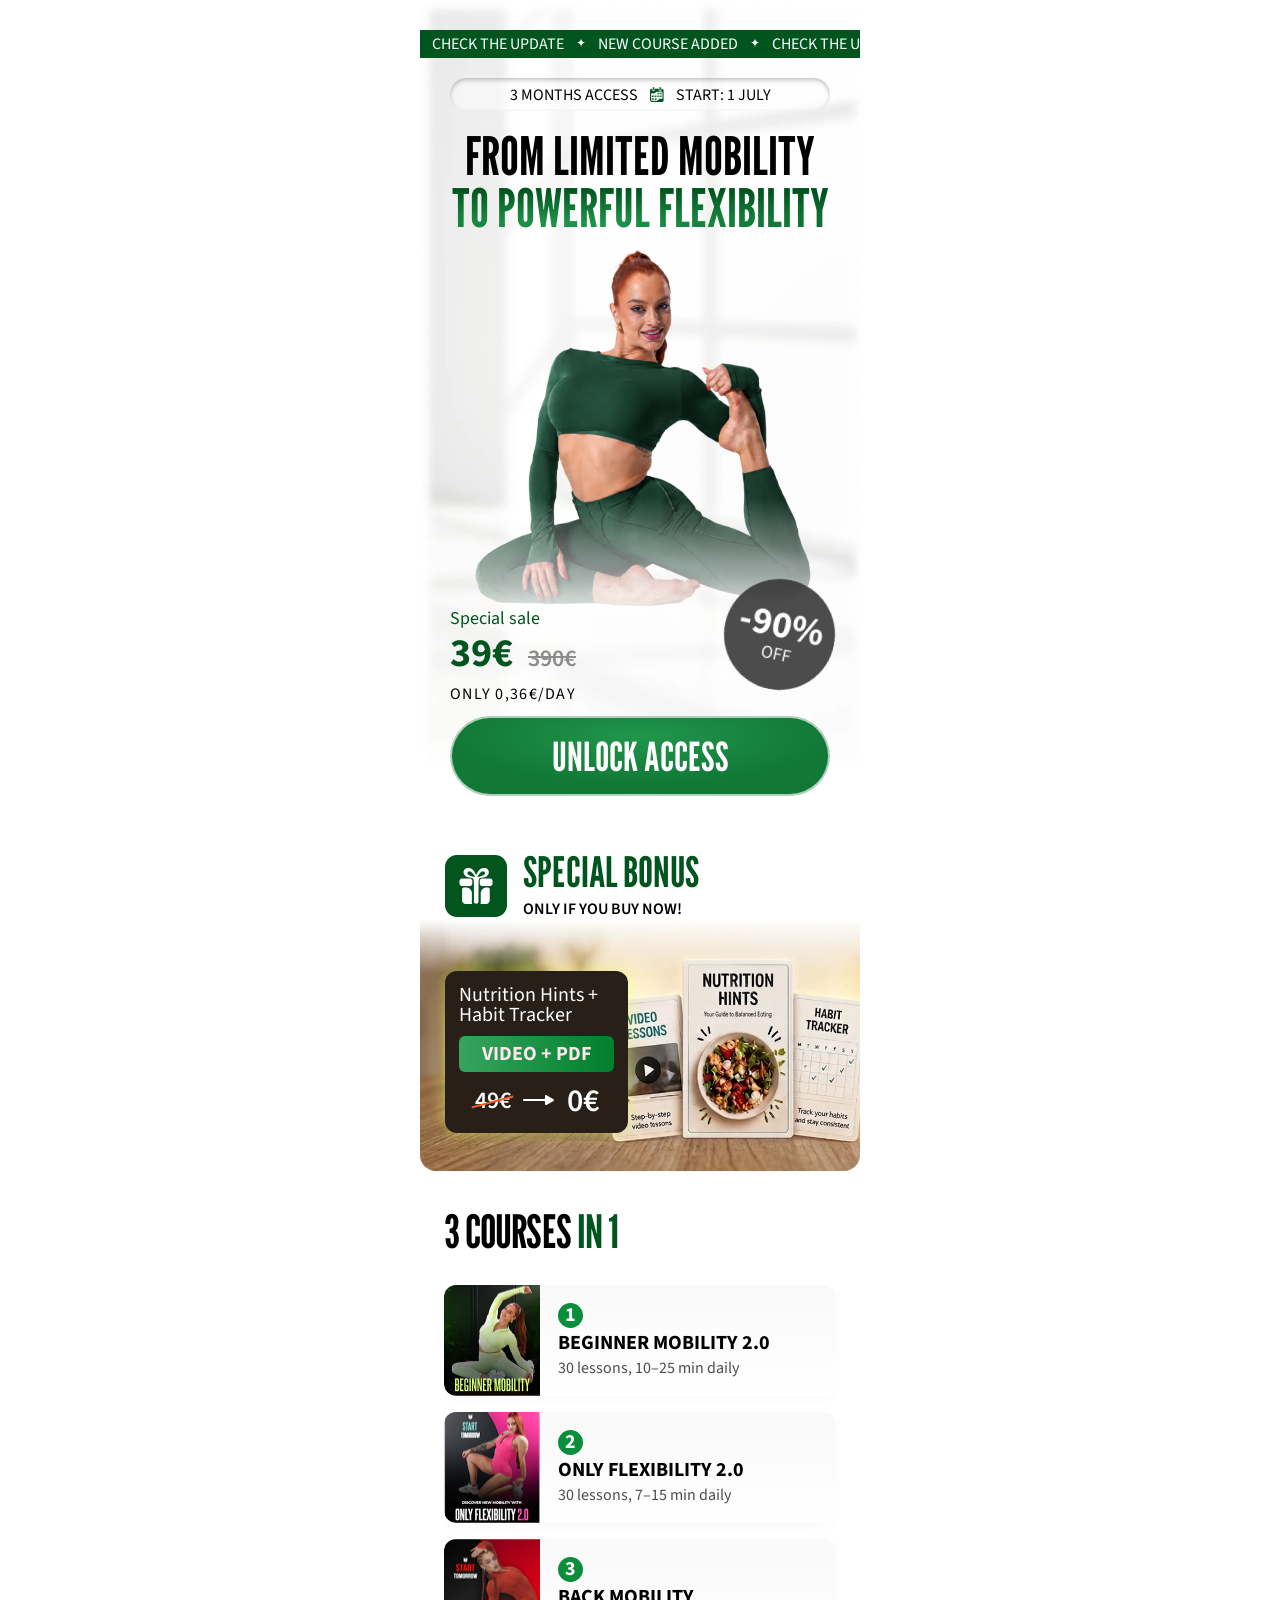
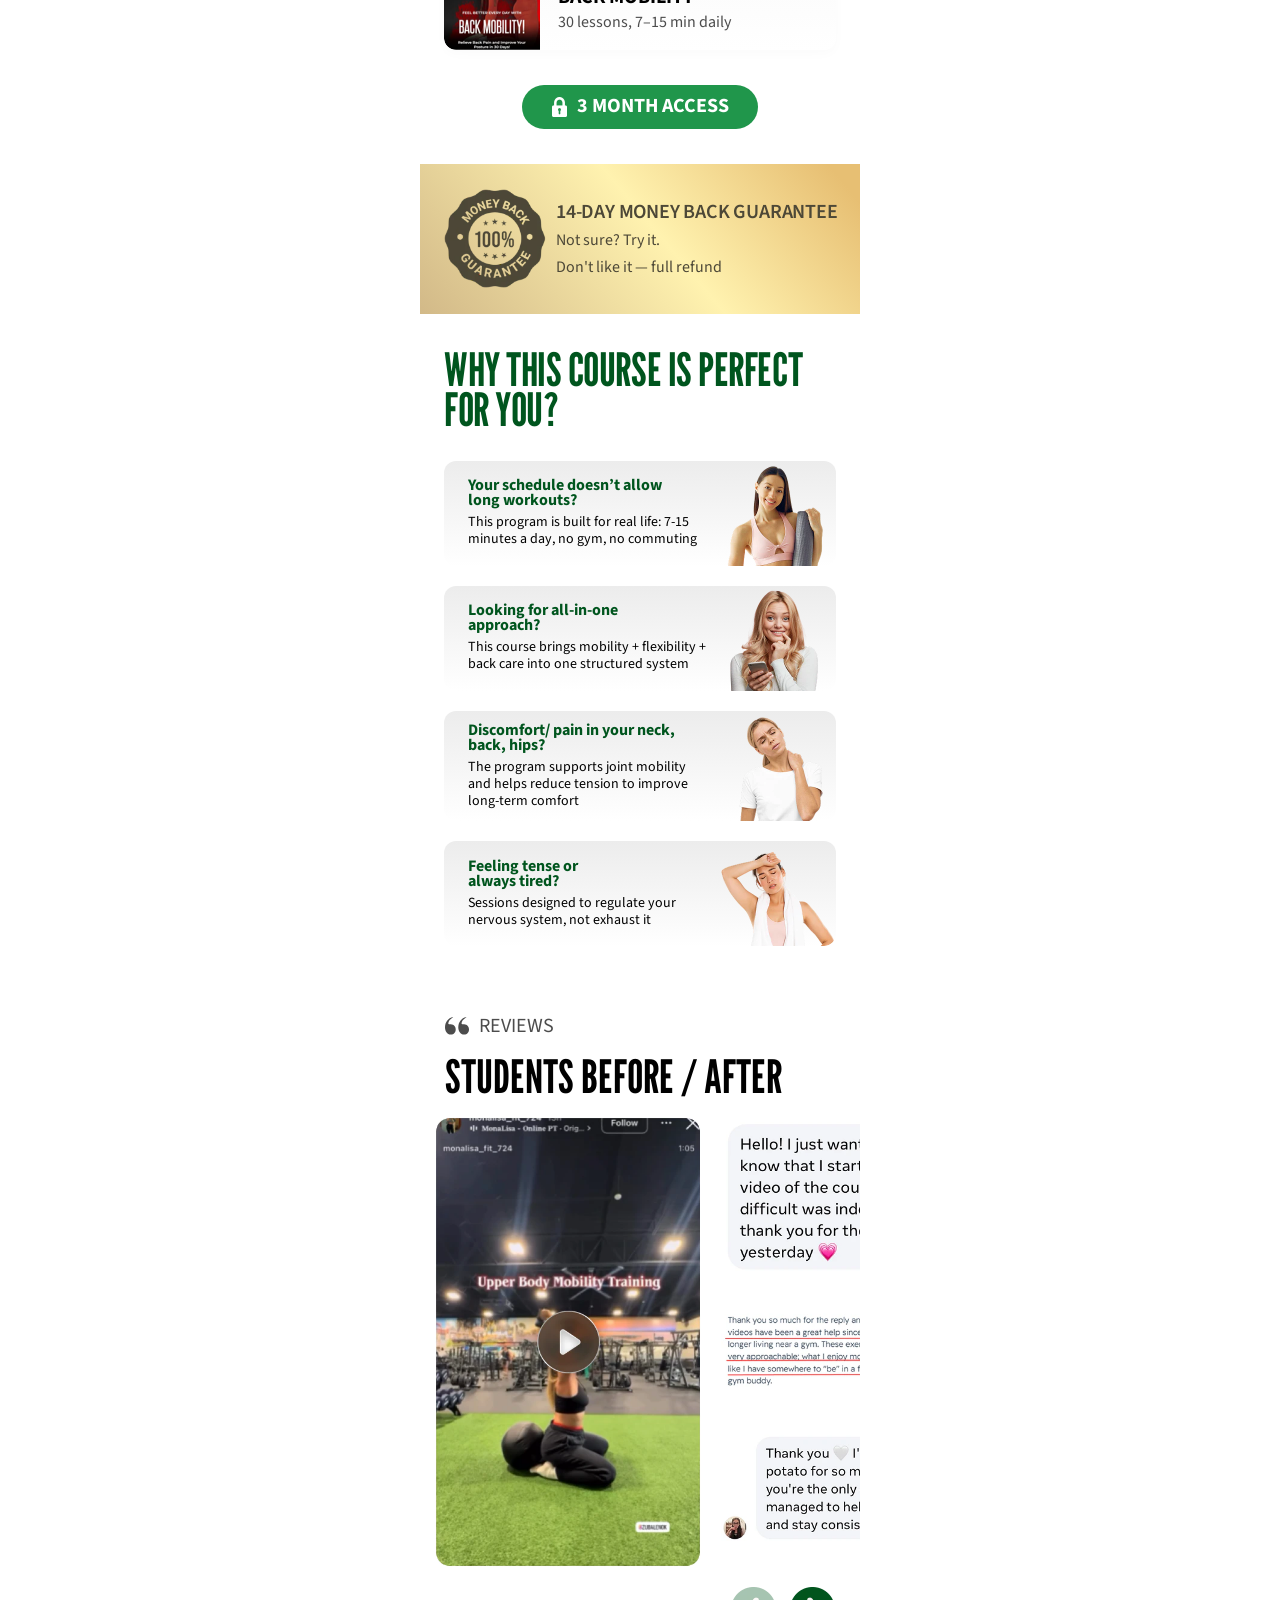
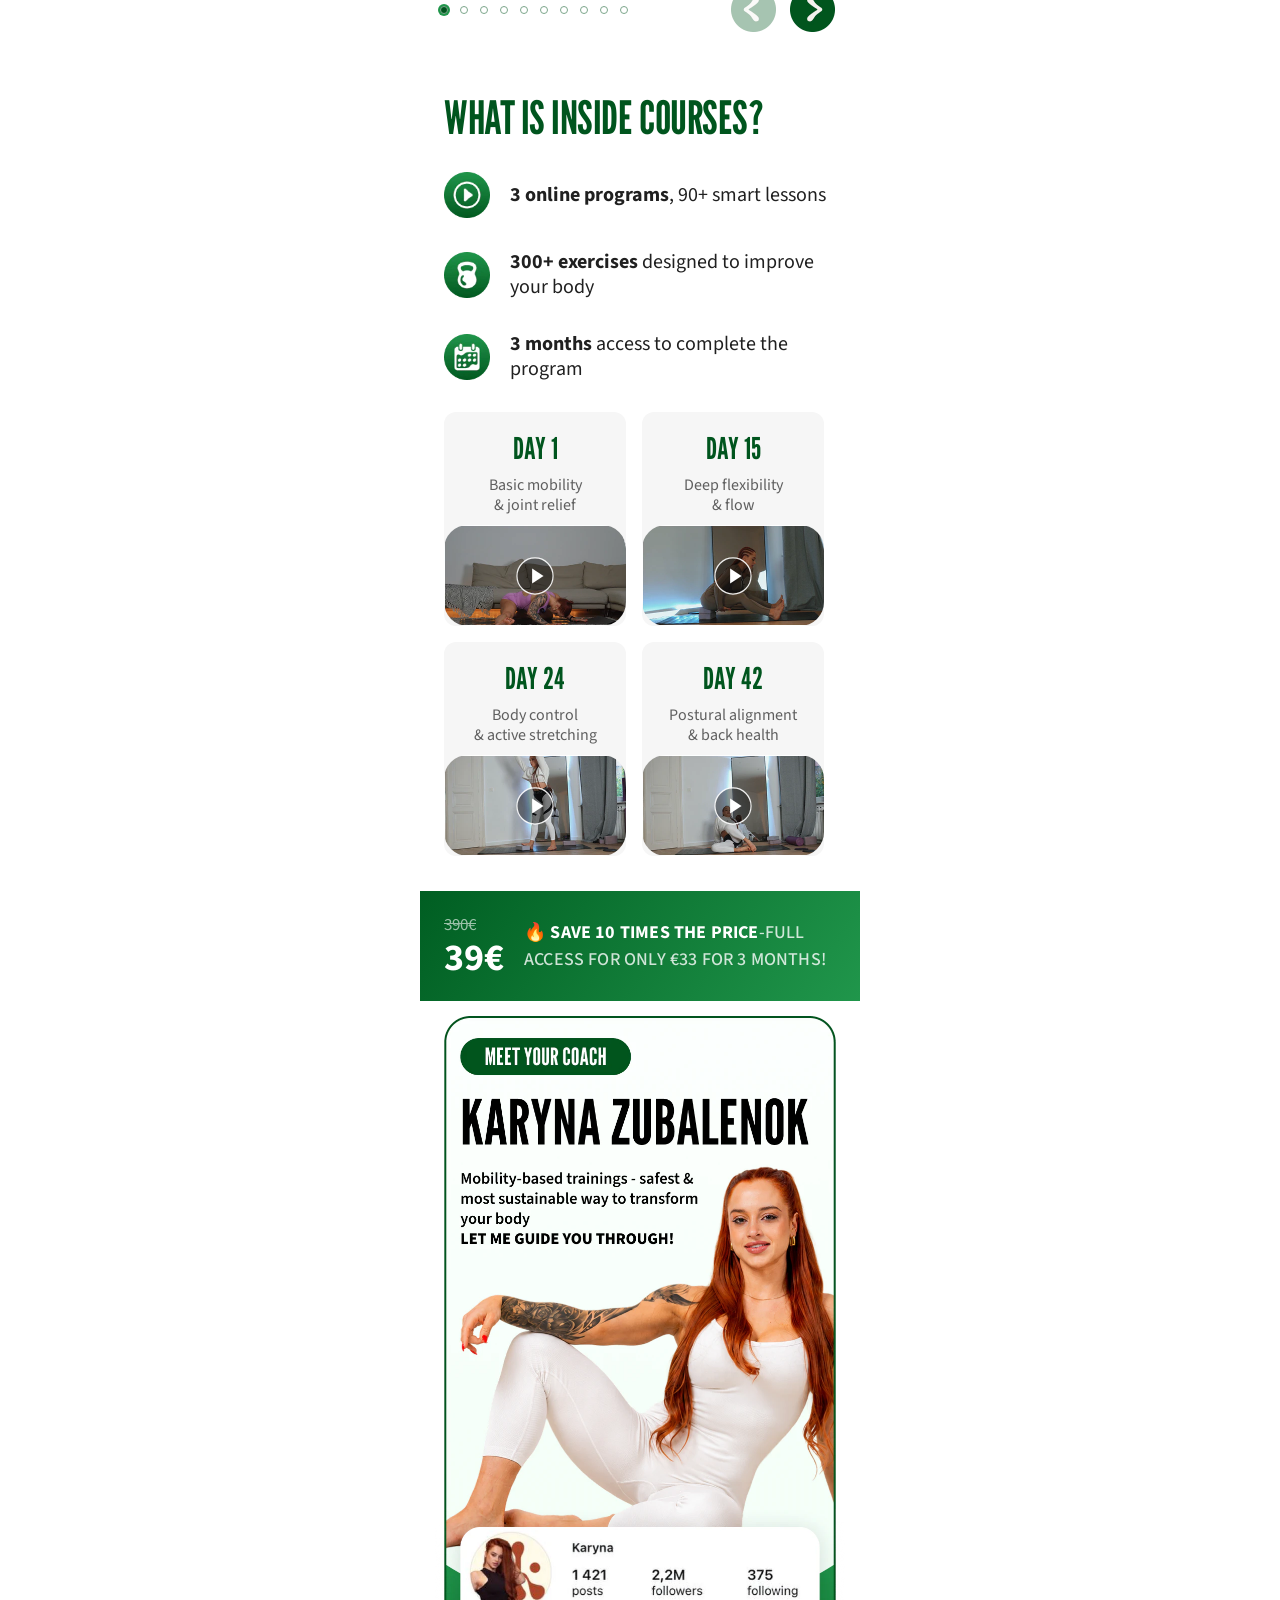
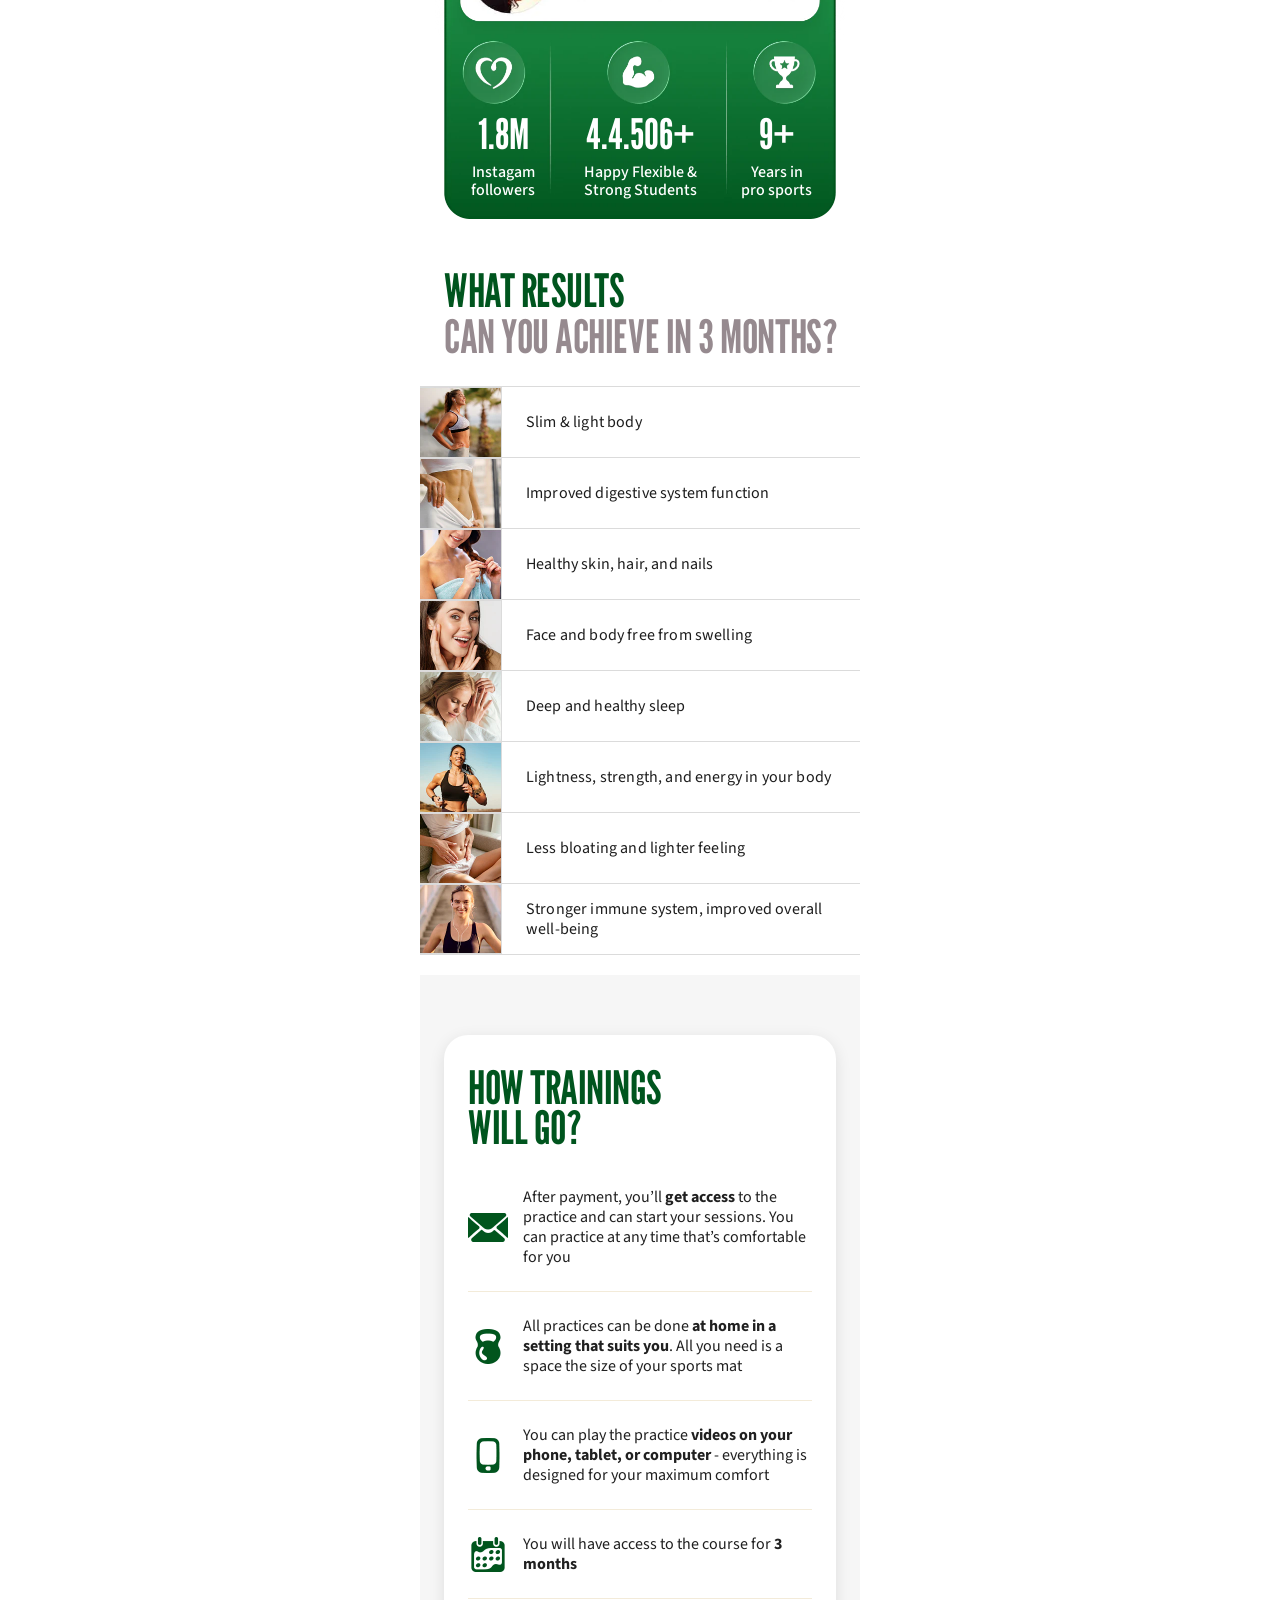
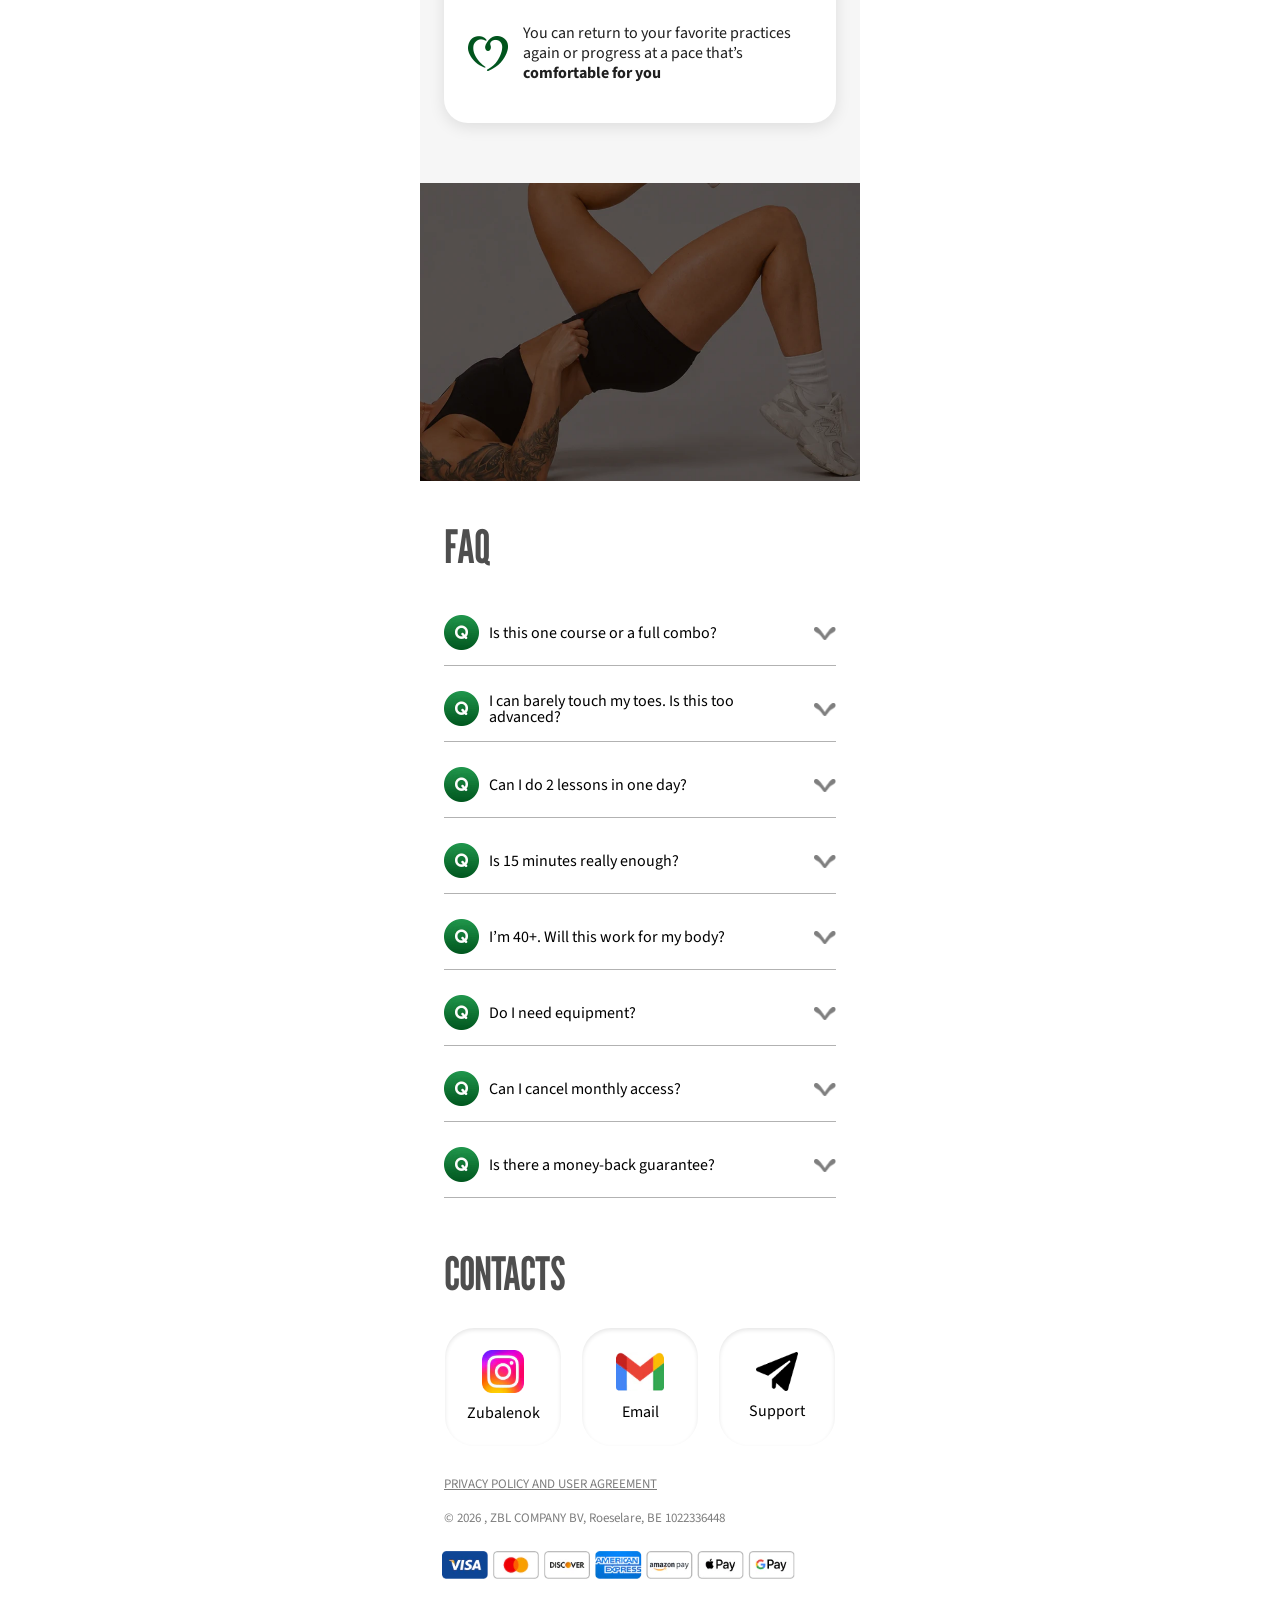
==== commit 34964d9b: "fdd" ====
--- a/index.html
+++ b/index.html
@@ -69,17 +69,17 @@
   <div class="ticker-wrap">
     <div class="ticker-track">
       <div class="ticker-item">
-        <span class="ticker-text">COURSE ADDED</span>
-        <span class="ticker-icon">✦</span>
-        <span class="ticker-text">CHECK THE UPDATE</span>
+        <span class="ticker-text">check the update</span>
         <span class="ticker-icon">✦</span>
         <span class="ticker-text">NEW COURSE ADDED</span>
         <span class="ticker-icon">✦</span>
+        <span class="ticker-text">check the update</span>
+        <span class="ticker-icon">✦</span>
       </div>
       <div class="ticker-item">
-        <span class="ticker-text">COURSE ADDED</span>
+        <span class="ticker-text">NEW COURSE ADDED</span>
         <span class="ticker-icon">✦</span>
-        <span class="ticker-text">CHECK THE UPDATE</span>
+        <span class="ticker-text">check the update</span>
         <span class="ticker-icon">✦</span>
         <span class="ticker-text">NEW COURSE ADDED</span>
         <span class="ticker-icon">✦</span>
@@ -110,8 +110,8 @@
   <div class="bottom-content">
     <div class="special-sale">Special sale</div>
     <div class="price-row">
-      <span class="new-price">33€</span>
-      <span class="old-price">330€</span>
+      <span class="new-price">39€</span>
+      <span class="old-price">390€</span>
     </div>
     <div class="per-day">ONLY 0,36€/DAY</div>
 
@@ -259,7 +259,7 @@
 </svg>
             REVIEWS
         </div>
-        <h2 class="mainTitle" style="text-align: left;">REAL MEMBER RESULTS</h2>
+        <h2 class="mainTitle" style="text-align: left;">Students BEFORE / AFTER</h2>
     </div>
 
     <div class="swiper gallery-swiper">
@@ -334,10 +334,6 @@
 
   <div class="swiper-slide s9__slide">
     <img loading="lazy" src="./images/galerry/slide18.webp" alt="Review 18" class="s9__img">
-  </div>
-
-  <div class="swiper-slide s9__slide" data-video="https://itden-cdn.b-cdn.net/3-in-1_new/slider-3/19.MP4">
-    <img loading="lazy" src="./images/galerry/slide19.webp" alt="Review 19" class="s9__img">
   </div>
 
   <div class="swiper-slide s9__slide" data-video="https://itden-cdn.b-cdn.net/3-in-1_new/slider-3/20.MP4">
@@ -354,10 +350,10 @@
         
         <div class="s8__nav">
             <div class="swiper-button-prev s8__arrow-prev">
-                <img src="./images/prev.png" alt="">
+                <img src="./images/prev.webp" alt="">
             </div>
             <div class="swiper-button-next s8__arrow-next">
-                <img src="./images/next.png" alt="">
+                <img src="./images/next.webp" alt="">
             </div>
         </div>
     </div>
@@ -487,12 +483,12 @@
 <div class="s6 save-banner">
   
   <div class="price-box">
-    <span class="old-price">330€</span>
-    <span class="new-price">33€</span>
+    <span class="old-price">390€</span>
+    <span class="new-price">39€</span>
   </div>
 
   <div class="text-box">
-    <div class="text-strong">🔥 SAVE 10 TIMES THE PRICE -FULL</div>
+    <div class="text-strong" style="display: flex;">🔥 SAVE 10 TIMES THE PRICE <div class="text-light">-FULL</div></div> 
     <div class="text-light">ACCESS FOR ONLY €33 FOR 3 MONTHS!</div>
   </div>
 
@@ -654,7 +650,7 @@
 
     <section class="faq">
         <div class="faq-container">
-            <h2 class="inside-title">FAQ</h2>
+            <h2 class="main-heading">FAQ</h2>
         </div>
         <div class="s7__container">
 
@@ -821,7 +817,7 @@
     </section>
 
     <section class="contacts">
-        <h2 class="inside-title">CONTACTS</h2>
+        <h2 class="main-heading">CONTACTS</h2>
 
         <div class="contacts__grid">
             <a href="https://www.instagram.com/zubalenok" class="contacts__card">
@@ -865,7 +861,7 @@
     class="unlock-btn"
 >
    
-                    Get All 5 Programs
+                    Yes, -90% OFF NOW
                 </button>
             </div>
         </footer>
--- a/css/min.css
+++ b/css/min.css
@@ -239,6 +239,7 @@
   box-sizing: border-box;
   cursor: pointer;
   line-height: 1;
+  animation: pulse 2s infinite ease-in-out;
 }
 
 .footer .unlock-btn {
@@ -259,6 +260,7 @@
   box-sizing: border-box;
   cursor: pointer;
   line-height: 1;
+  animation: pulse 2s infinite ease-in-out;
 }
 
 
@@ -267,7 +269,6 @@
 .bonus-banner {
   max-width: 600px;
   margin: 0 auto;
-  font-family: 'Arial', sans-serif;
 }
 
 /* --- ШАПКА БАНЕРА --- */
@@ -365,7 +366,8 @@
   display: flex;
   align-items: center;
   justify-content: space-between;
-  width: 100%;
+  width: 80%;
+  margin: 0 auto;
 }
 
 .old-price {
@@ -375,7 +377,9 @@
   color: #fff;
 }
 
-
+.s6 .old-price::after{
+  display: none !important;
+}
 
 /* Лінія перекреслення старої ціни */
 .old-price::after {
@@ -400,7 +404,7 @@
 .new-price {
   font-weight: 600;
   font-size: 32px;
-  color: #f17201;
+  color: #ffffff;
   line-height: 1;
 }
 
@@ -417,6 +421,8 @@
 }
 
 /* Головний заголовок */
+.contacts .main-heading,
+.faq .main-heading,
 .s2 .main-heading {
   font-weight: 400;
   font-size: 46px;
@@ -771,7 +777,7 @@
 
 .mainTitle {
     font-weight: 400;
-    font-size: 50px;
+    font-size: 46px;
     line-height: 110%;
     text-transform: uppercase;
     color: #000;
@@ -1083,6 +1089,11 @@
   box-sizing: border-box;
 }
 
+.contacts .main-heading,
+.faq .main-heading{
+  color: #4E4E4E;
+}
+
 /* Секція заголовка */
 .s8 .heading-wrap {
   padding: 0 0 0 24px;
@@ -1123,6 +1134,10 @@
   background: rgba(255, 255, 255, 0.32);
   width: 100%;
   box-sizing: border-box;
+}
+
+.bonus-banner .new-price{
+  animation: pulse-2 2s infinite ease-in-out;
 }
 
 .s8 .result-row:last-child {
@@ -1349,7 +1364,29 @@
 @keyframes pulseEmail{0%,100%{transform:scale(1);opacity:1}50%{transform:scale(1.03);opacity:.95}}
 @keyframes lightSweep{0%{left:-150%}12%,30%,100%{left:150%}}
 
-
+@keyframes pulse {
+  0% {
+    transform: scale(1);
+  }
+  50% {
+    transform: scale(1.02); /* Легке збільшення на 5% */
+  }
+  100% {
+    transform: scale(1);
+  }
+}
+
+@keyframes pulse-2 {
+  0% {
+    transform: scale(1);
+  }
+  50% {
+    transform: scale(1.05); /* Легке збільшення на 5% */
+  }
+  100% {
+    transform: scale(1);
+  }
+}
 
 /* =========================================================
    АДАПТИВ ДЛЯ MAX-WIDTH: 440px
@@ -1492,6 +1529,8 @@
     width: 100vw;
     padding: 7.95vw 5.45vw;
   }
+  .contacts .main-heading,
+.faq .main-heading,
   .s2 .main-heading,
   .s2 .main-heading span {
     font-size: clamp(14px, 10.45vw, 46px);
@@ -1629,7 +1668,7 @@
     font-size: clamp(14px, 4.55vw, 20px);
   }
   .mainTitle {
-    font-size: clamp(14px, 11.36vw, 50px);
+    font-size: clamp(14px, 10.45vw, 46px);
   }
   .gallery-swiper {
     padding: 0 1.14vw 0 3.41vw !important;
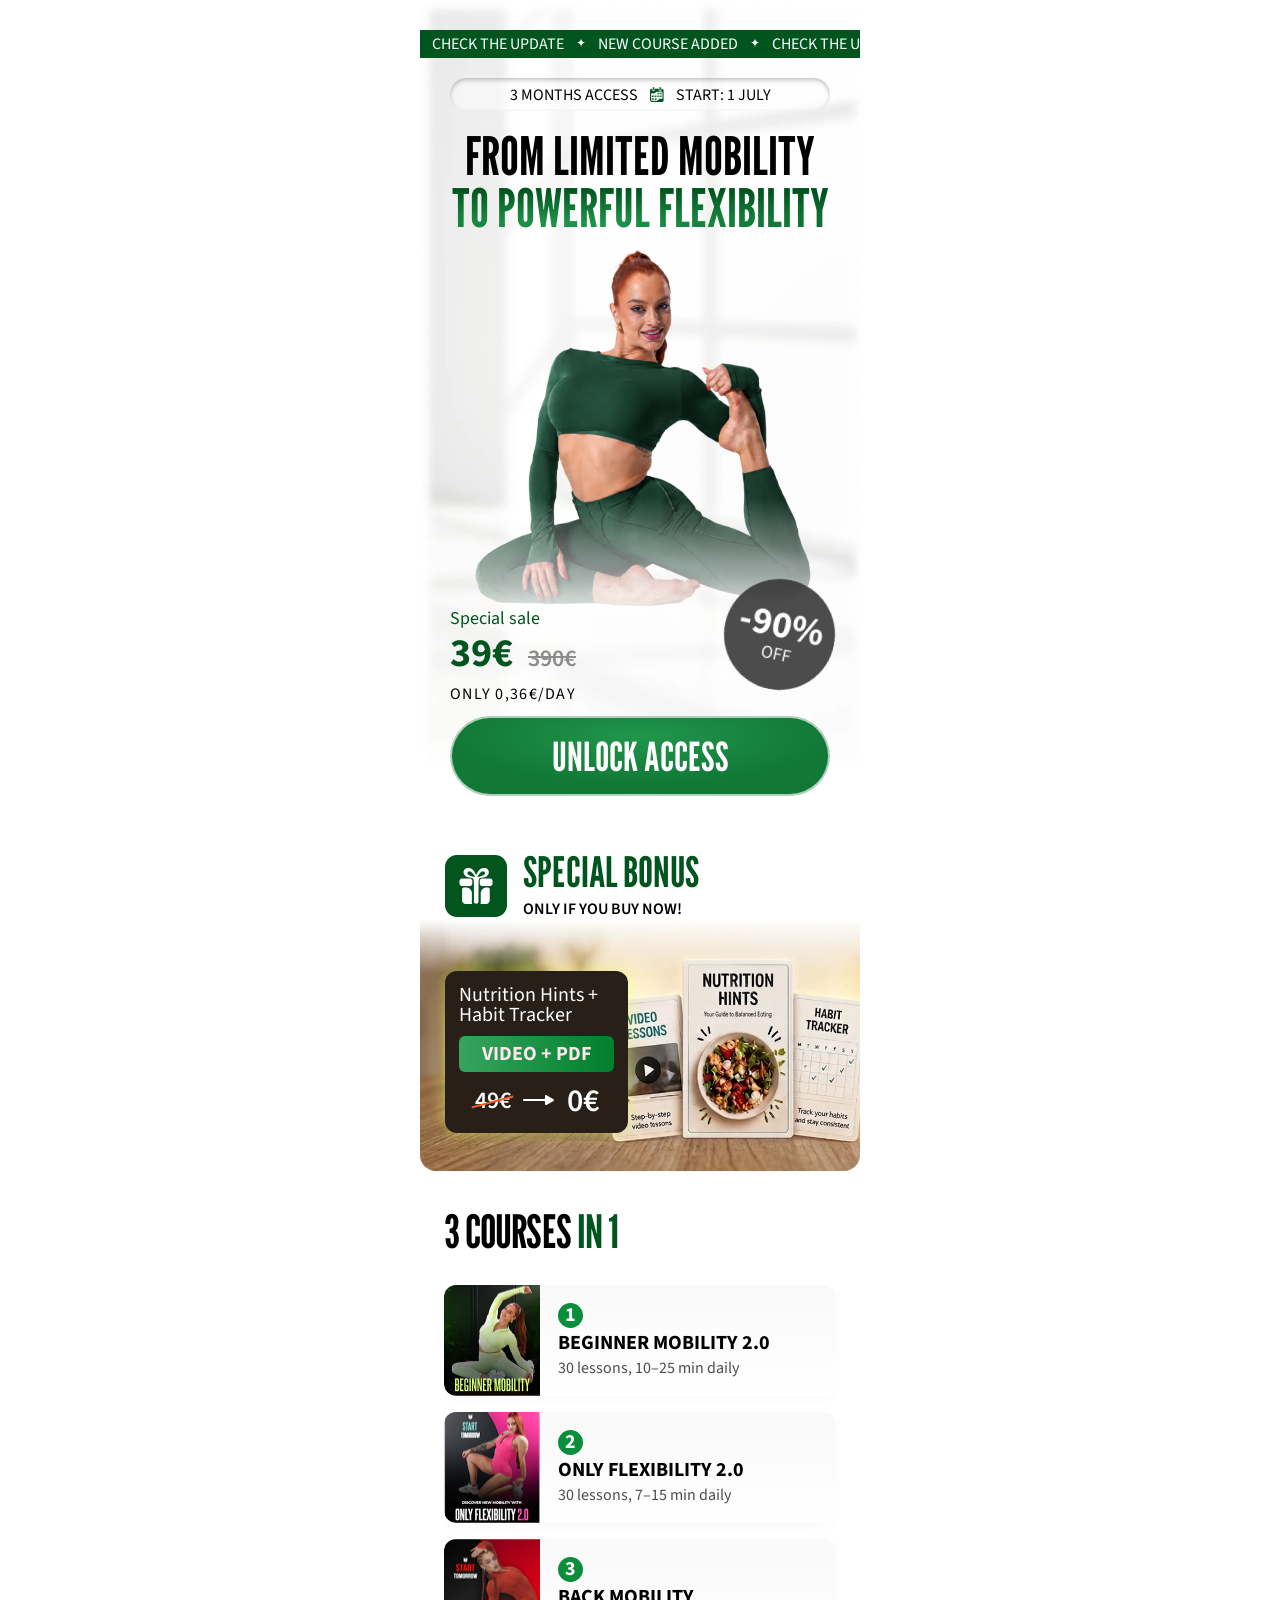
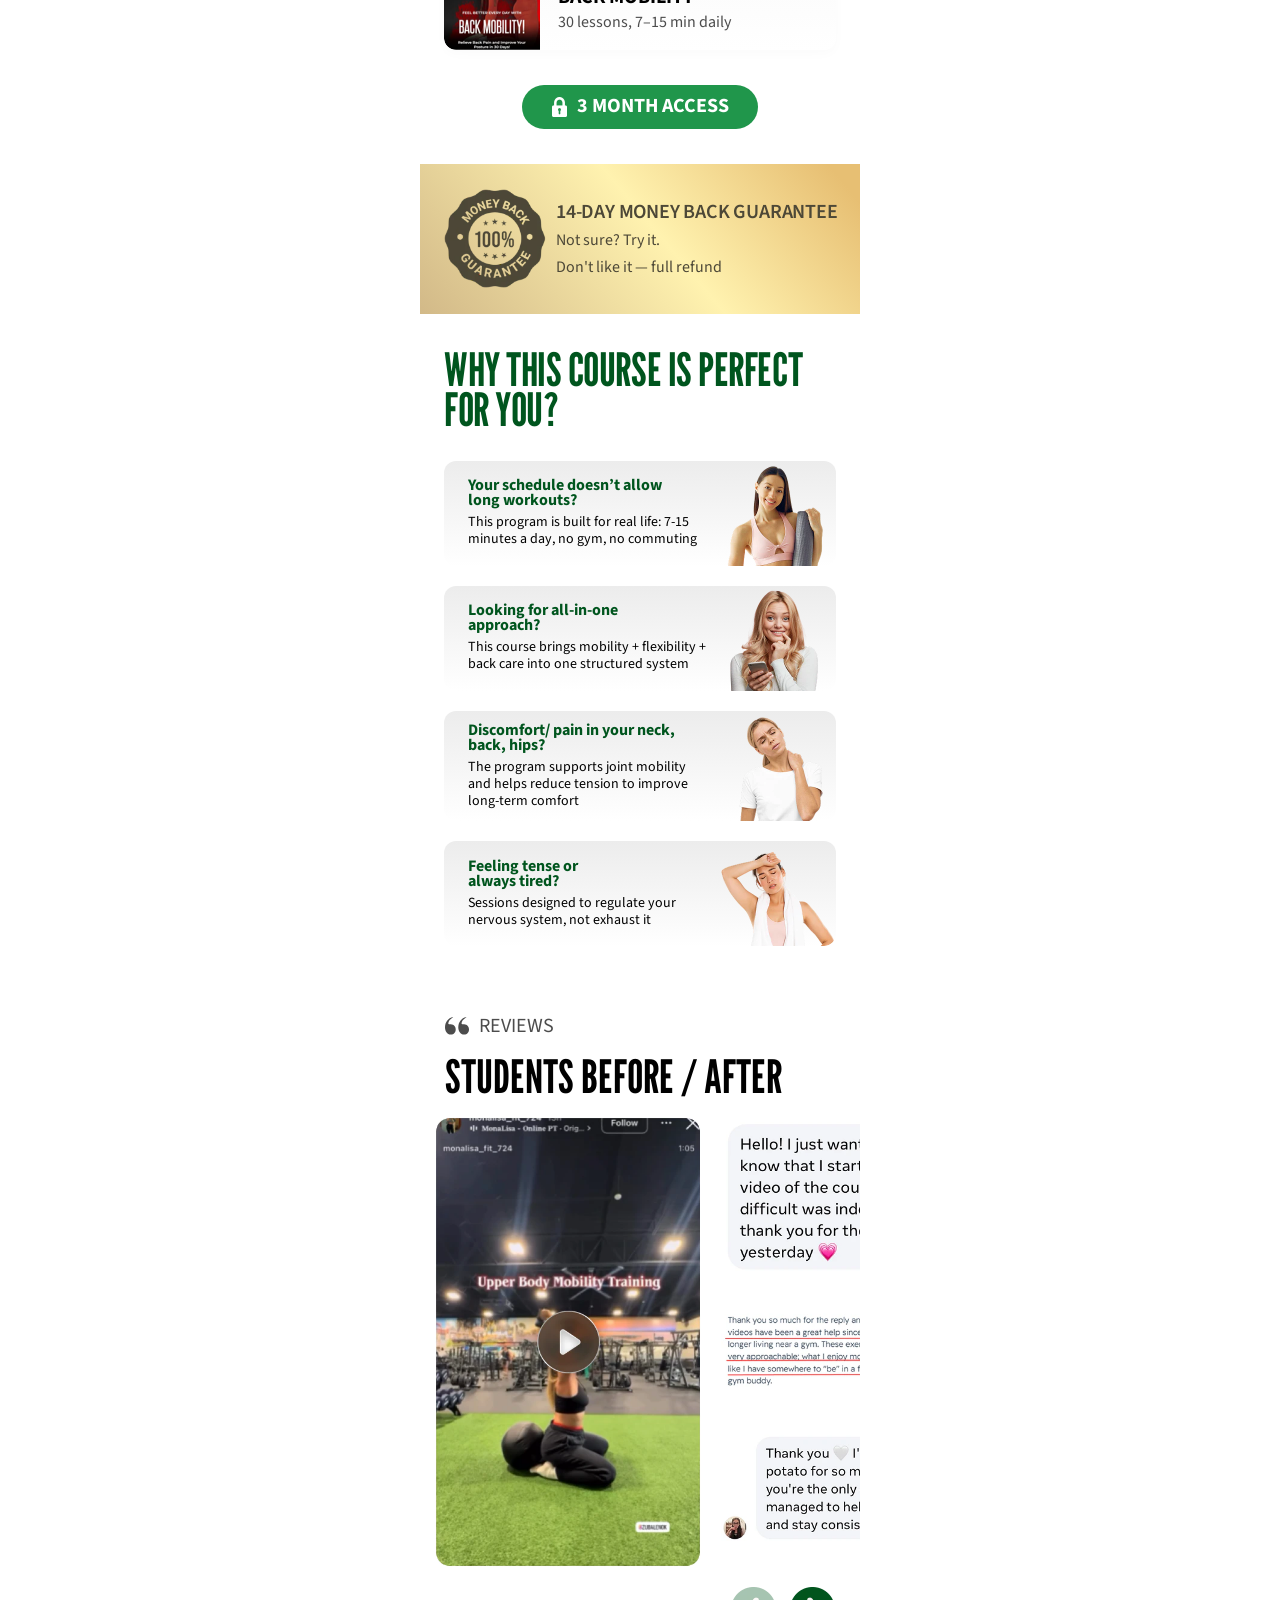
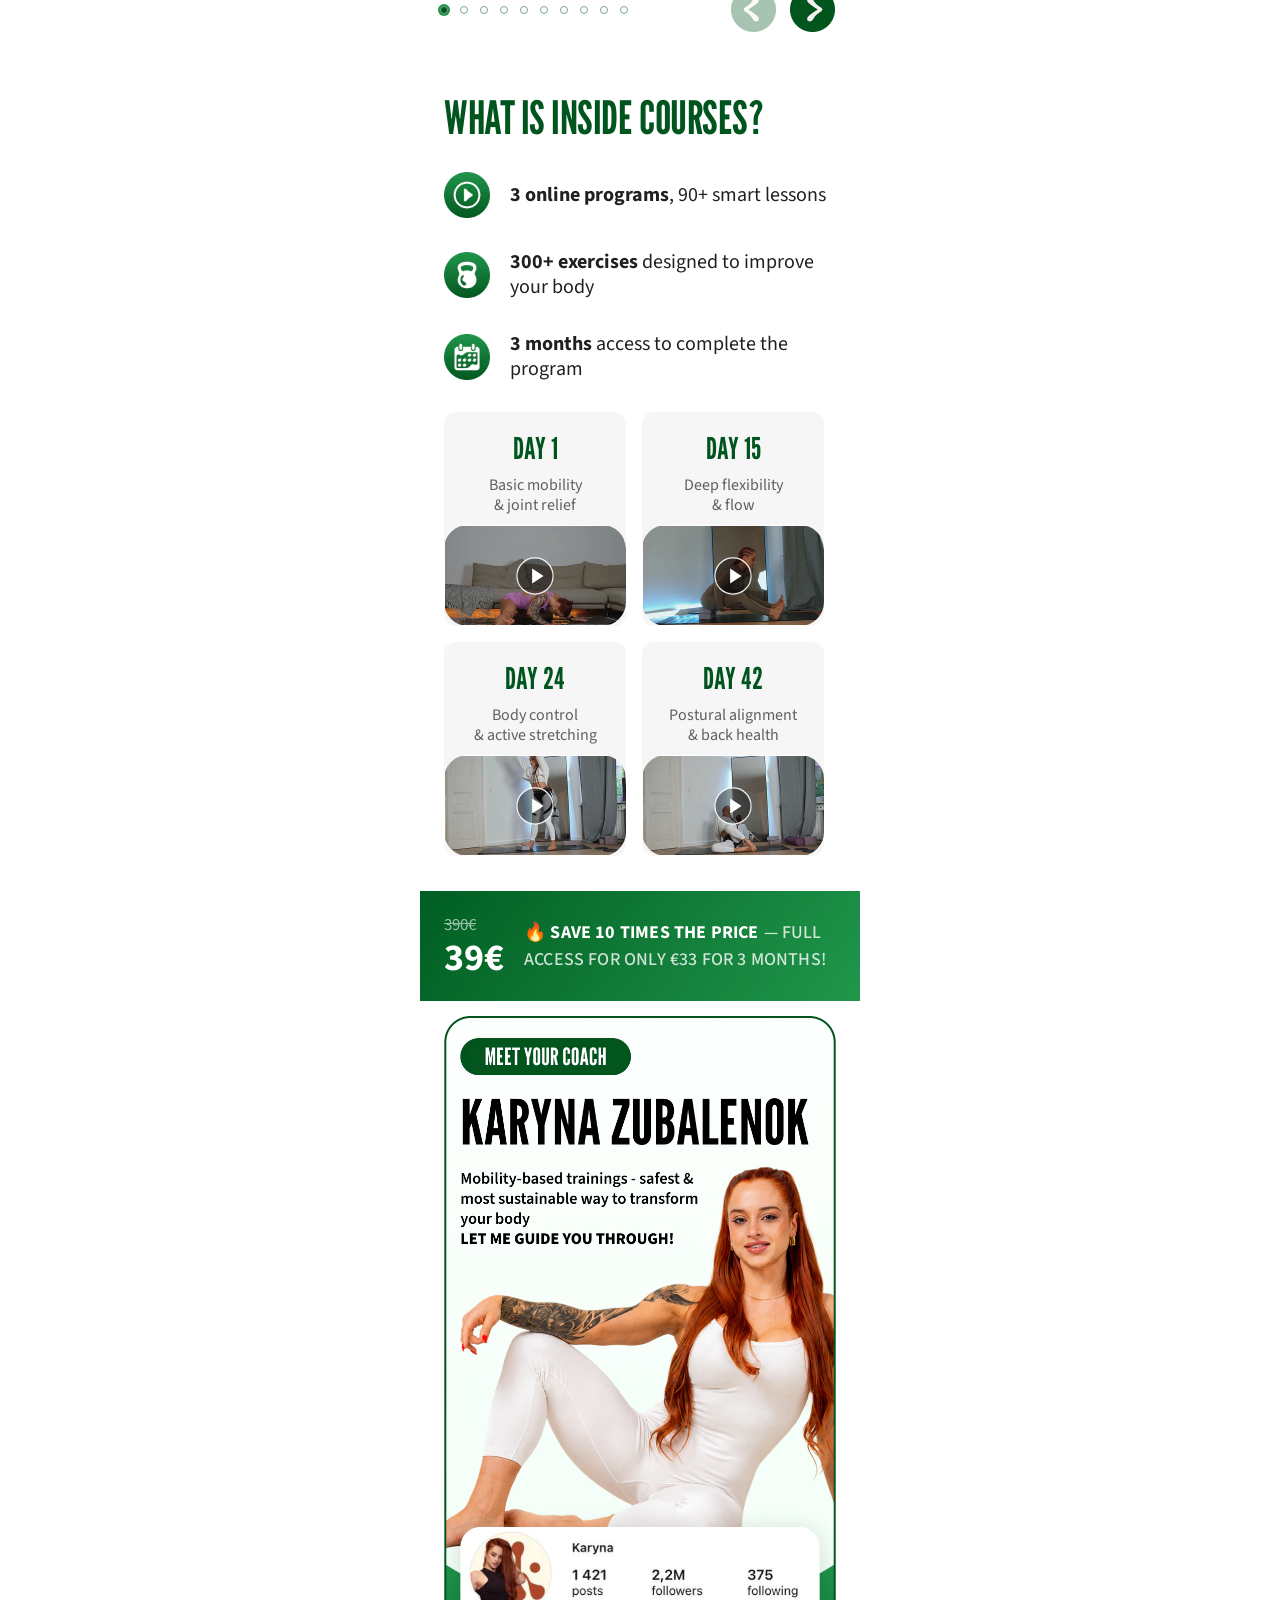
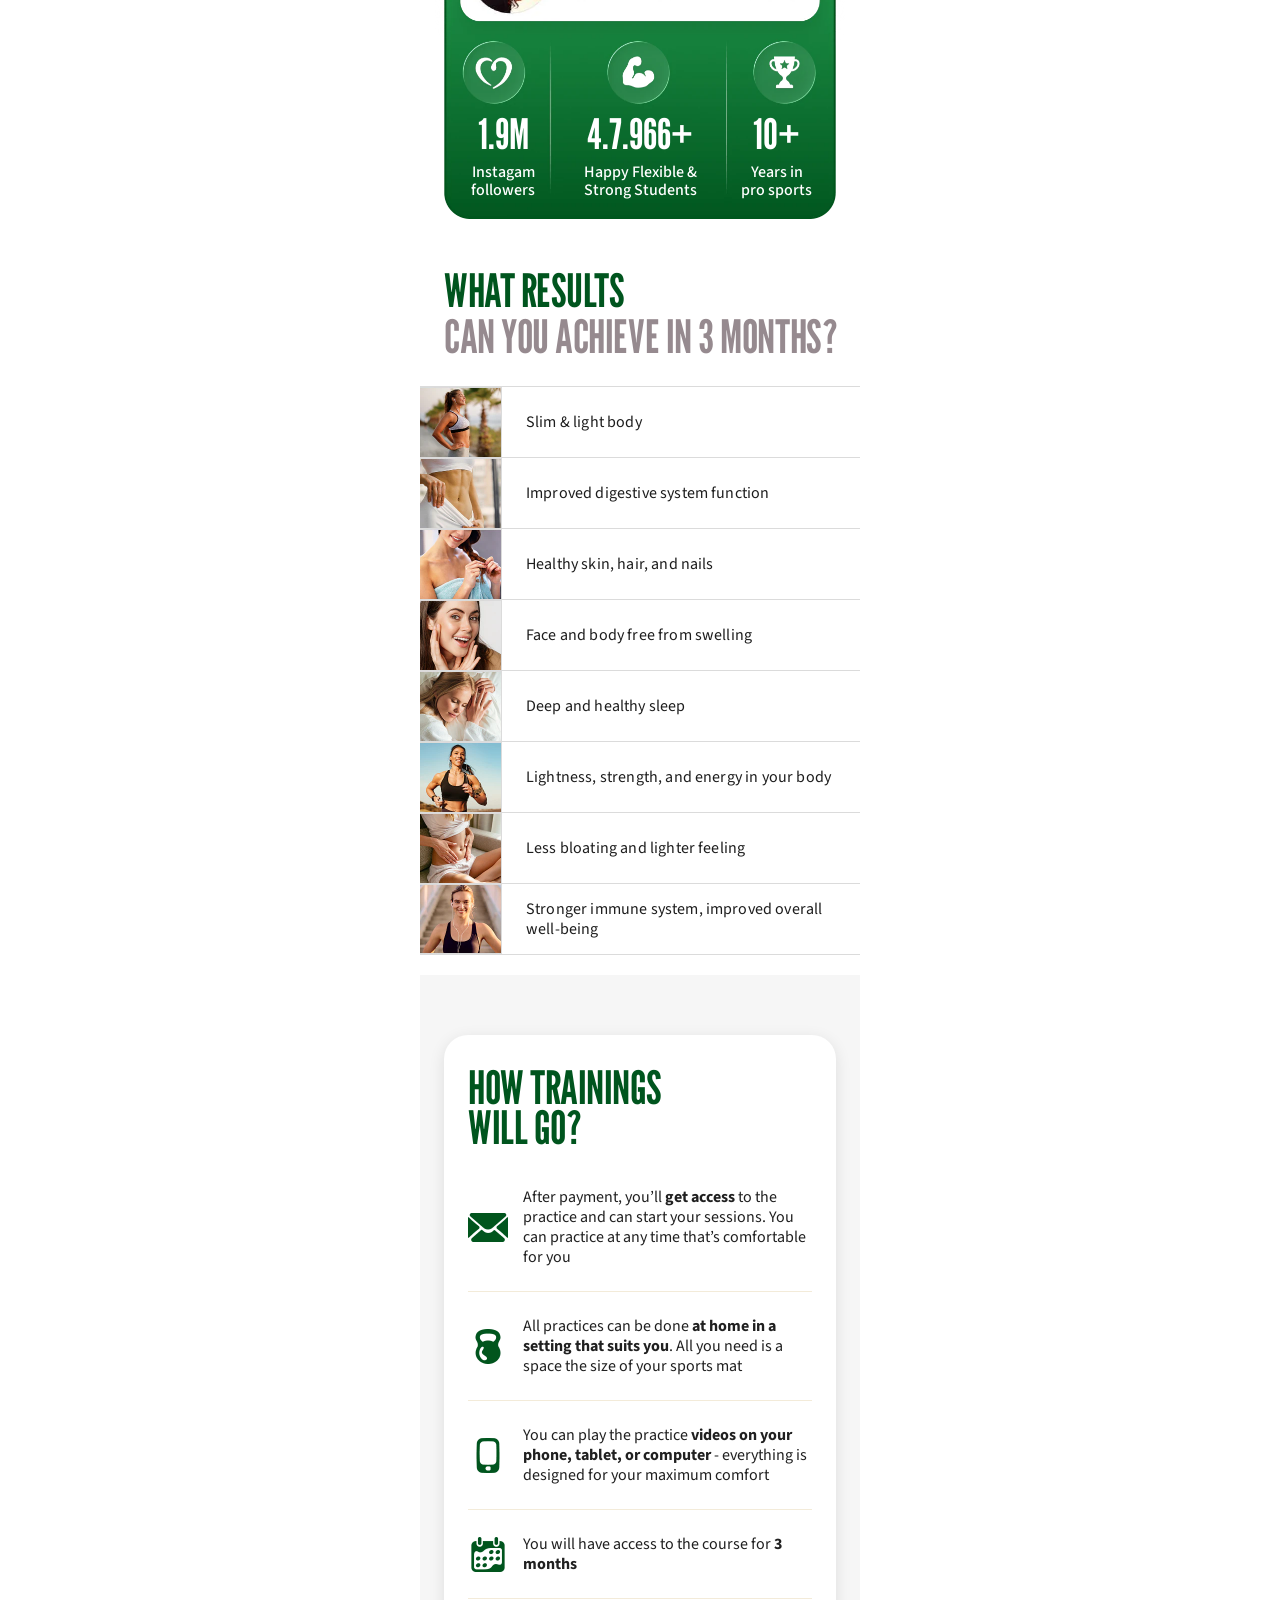
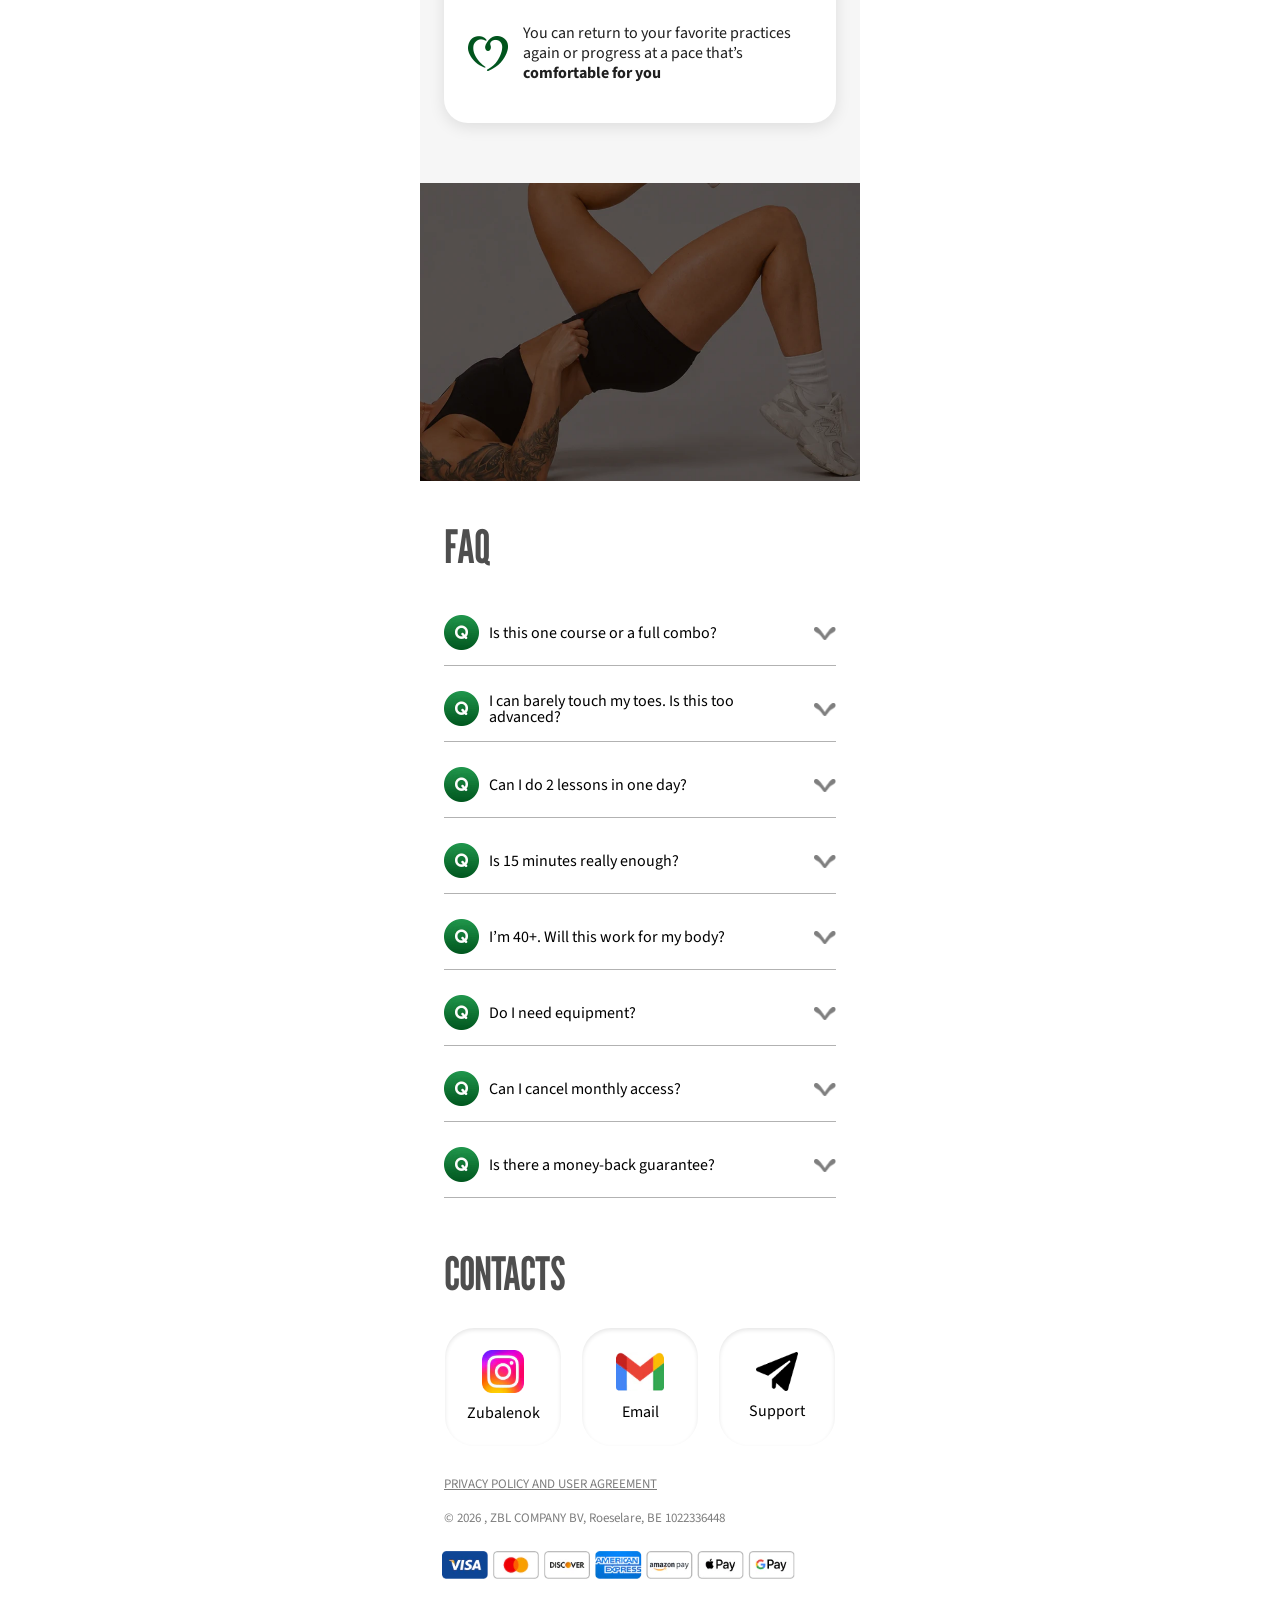
==== commit 013f1efe: "fddf" ====
--- a/index.html
+++ b/index.html
@@ -488,7 +488,7 @@
   </div>
 
   <div class="text-box">
-    <div class="text-strong" style="display: flex;">🔥 SAVE 10 TIMES THE PRICE <div class="text-light">-FULL</div></div> 
+    <div class="text-strong" style="display: flex; gap: 5px">🔥 SAVE 10 TIMES THE PRICE <div class="text-light"> — FULL</div></div> 
     <div class="text-light">ACCESS FOR ONLY €33 FOR 3 MONTHS!</div>
   </div>
 
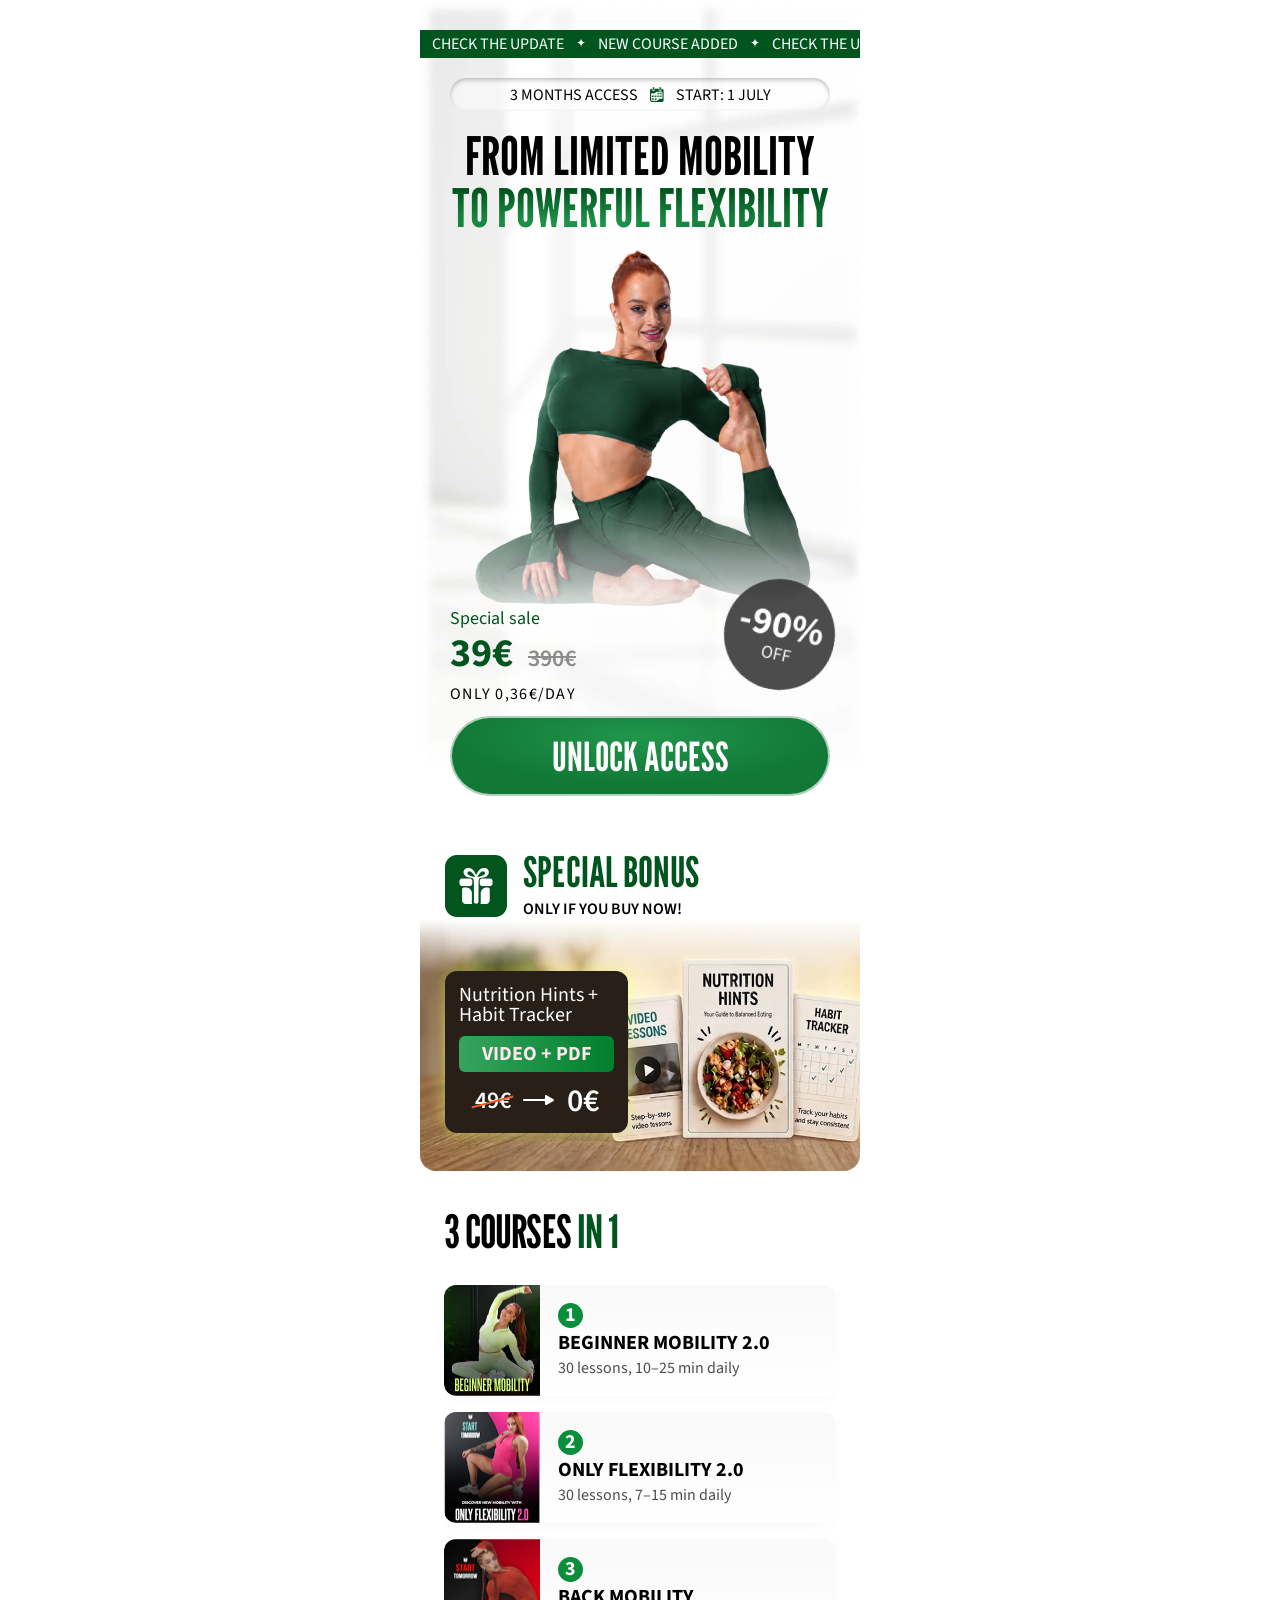
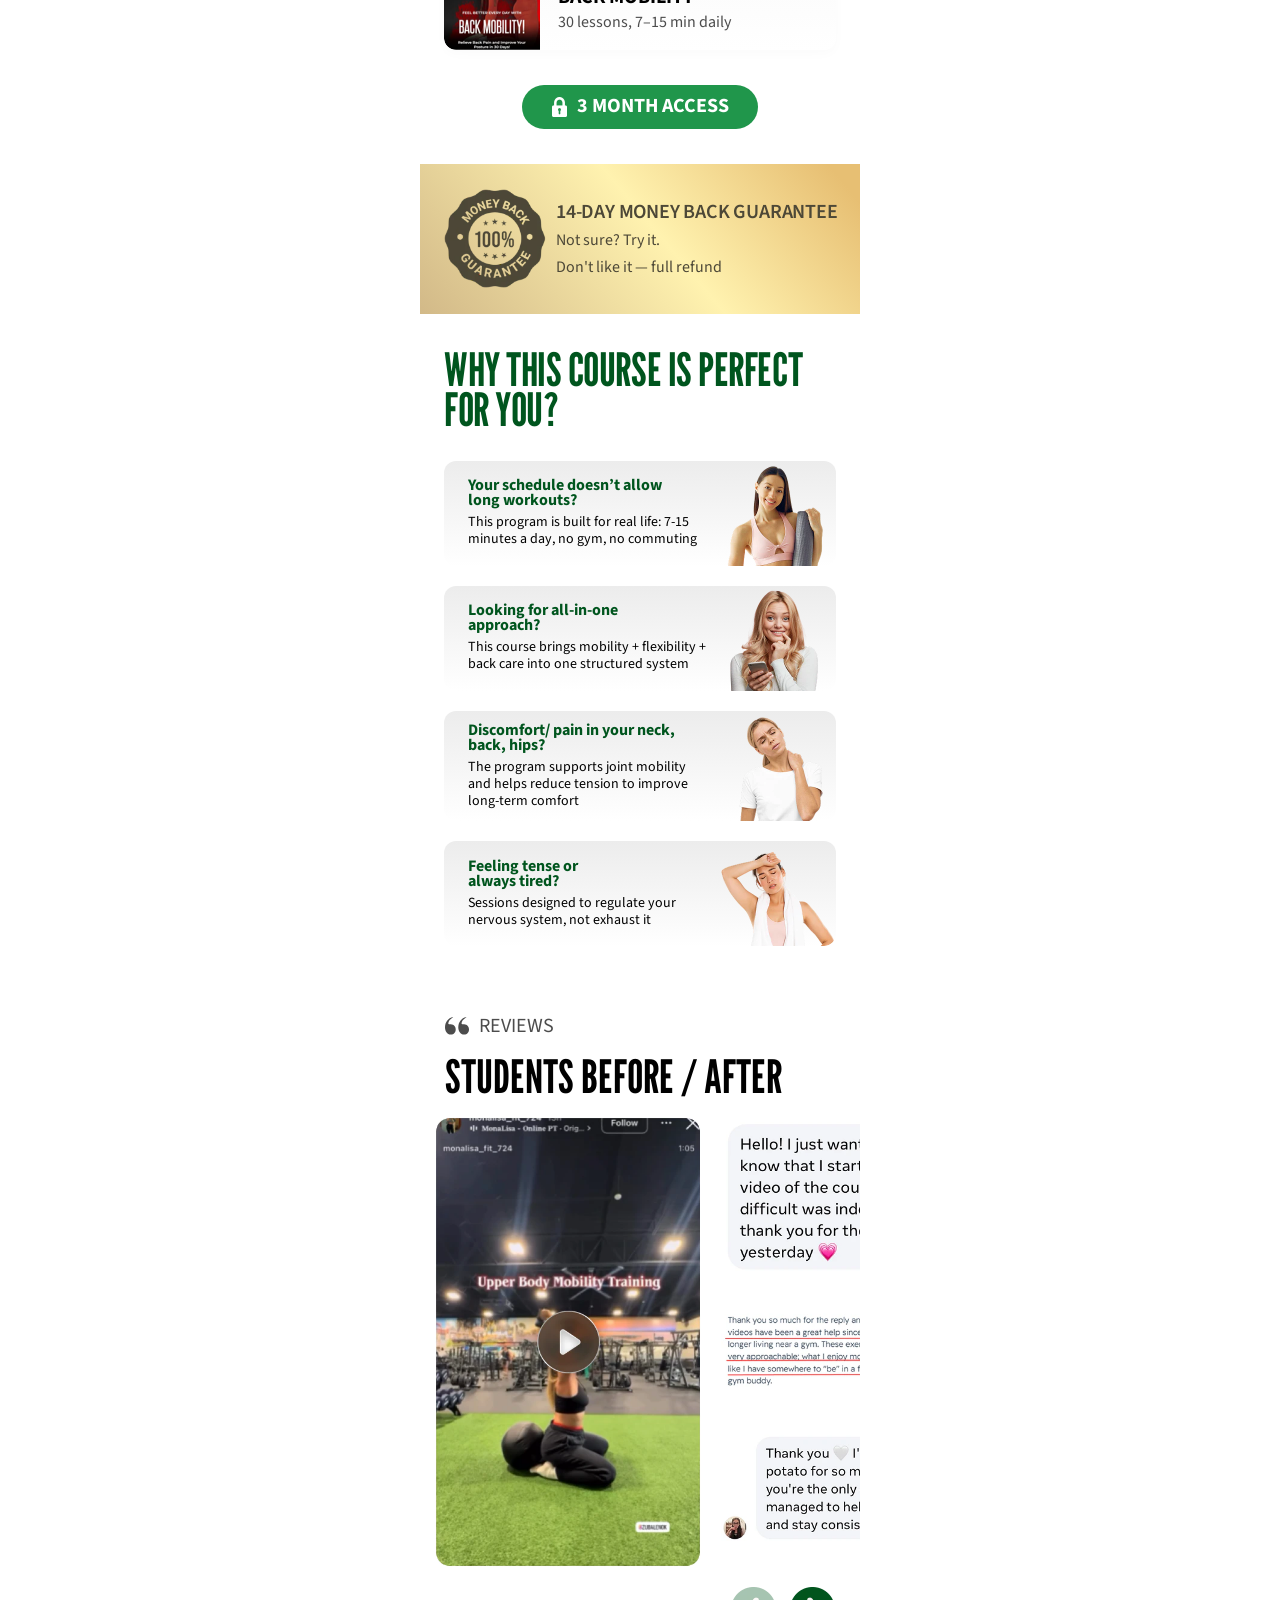
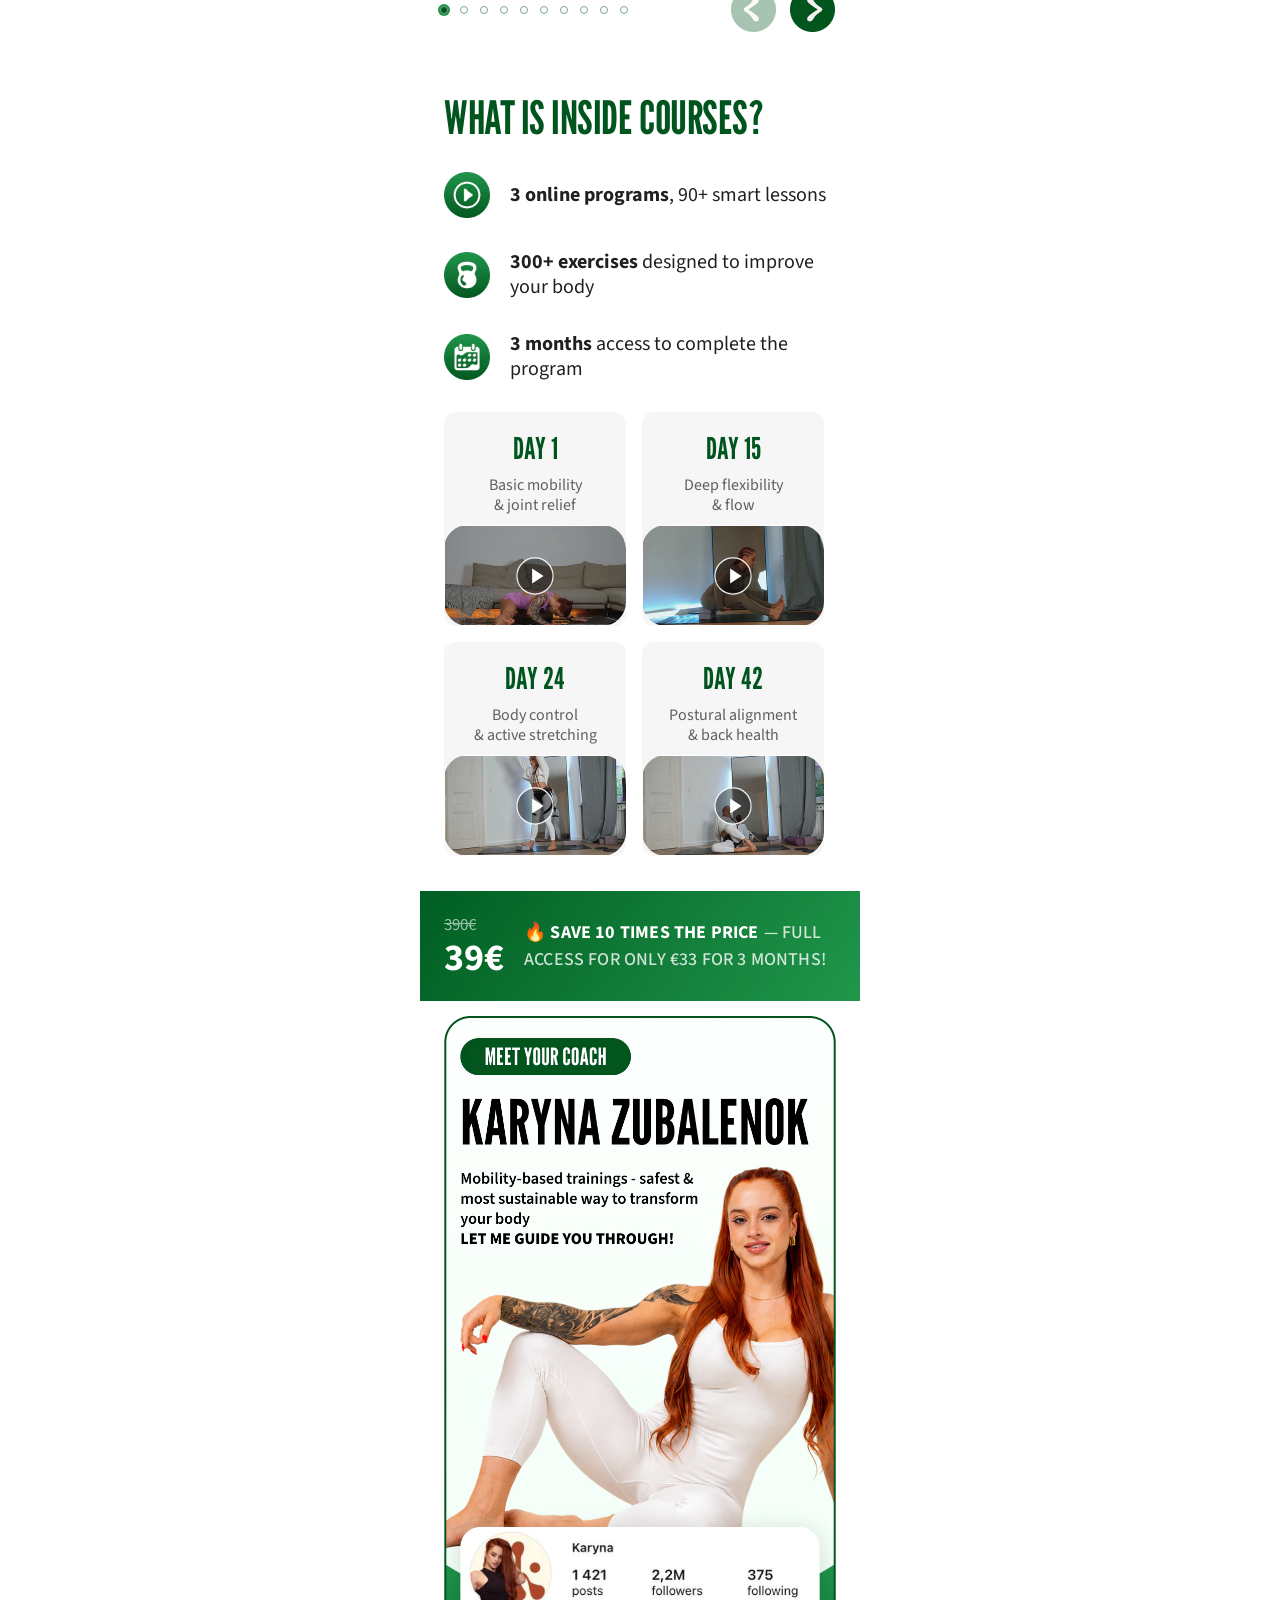
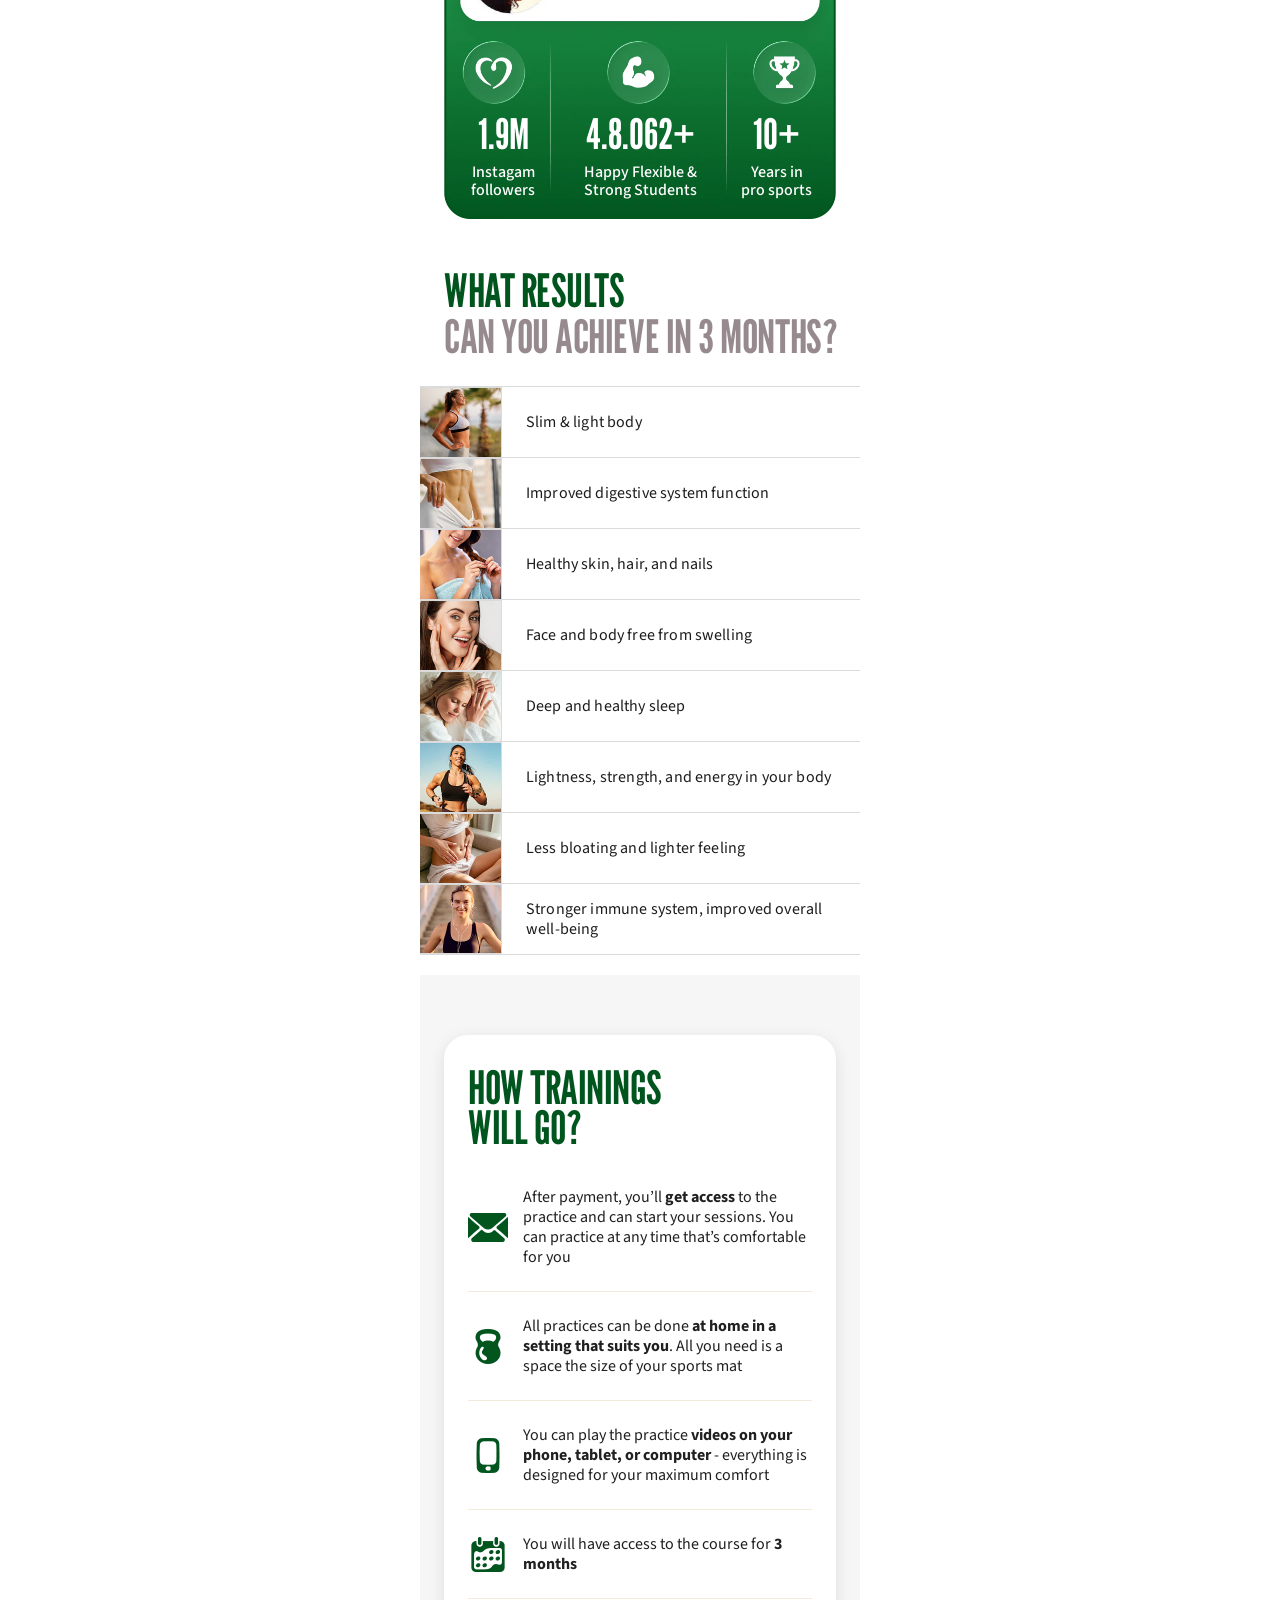
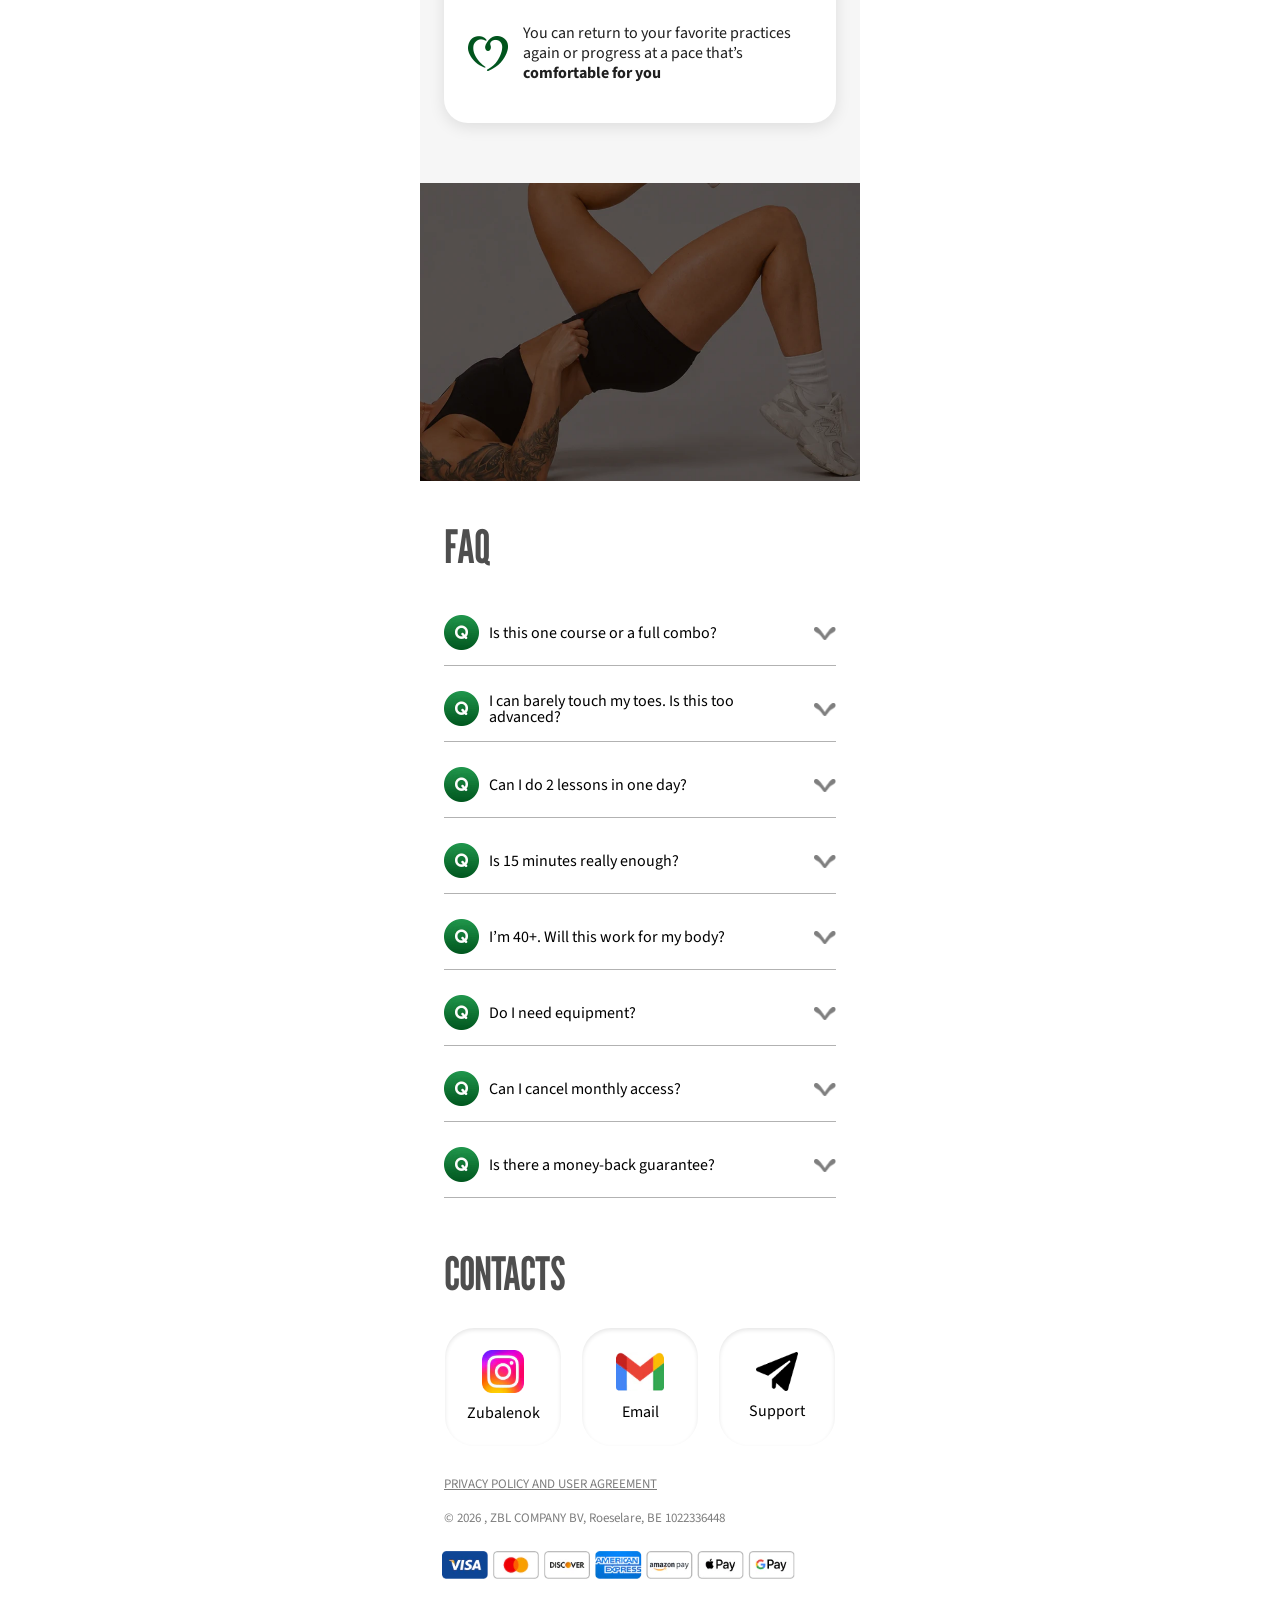
==== commit ba41e457: "fddf" ====
--- a/index.html
+++ b/index.html
@@ -394,7 +394,7 @@
 & joint relief</p>
       </div>
       <div class="video-wrapper-small" style="position: relative;">
-        <video class="video-player" data-src="https://itden-cdn.b-cdn.net/splits/BegNew3.mov" poster="./images/poster-1.webp" playsinline="" loop="" muted="" src="https://itden-cdn.b-cdn.net/splits/BegNew3.mov" preload="metadata"></video>
+        <video class="video-player" data-src="https://itden-cdn.b-cdn.net/3-in-1_new/new-tabs/1.mov" poster="./images/poster-1.webp" playsinline="" loop="" muted="" src="https://itden-cdn.b-cdn.net/splits/BegNew3.mov" preload="metadata"></video>
       <div class="video-overlay">
             <div class="video-play-btn" aria-label="Play">
                 <svg viewBox="0 0 80 80" xmlns="http://www.w3.org/2000/svg">
@@ -416,7 +416,7 @@
 & flow</p>
       </div>
       <div class="video-wrapper-small" style="position: relative;">
-        <video class="video-player" data-src="https://itden-cdn.b-cdn.net/splits/video-1%20(1).mp4" poster="./images/poster-2.webp" playsinline="" loop="" muted="" src="https://itden-cdn.b-cdn.net/splits/video-1%20(1).mp4" preload="metadata"></video>
+        <video class="video-player" data-src="https://itden-cdn.b-cdn.net/3-in-1_new/new-tabs/2.mp4" poster="./images/poster-2.webp" playsinline="" loop="" muted="" src="https://itden-cdn.b-cdn.net/splits/video-1%20(1).mp4" preload="metadata"></video>
       <div class="video-overlay">
             <div class="video-play-btn" aria-label="Play">
                 <svg viewBox="0 0 80 80" xmlns="http://www.w3.org/2000/svg">
@@ -438,7 +438,7 @@
 & active stretching</p>
       </div>
       <div class="video-wrapper-small" style="position: relative;">
-        <video class="video-player" data-src="https://itden-cdn.b-cdn.net/splits/1.mp4" poster="./images/poster-3.webp" playsinline="" loop="" muted="" src="https://itden-cdn.b-cdn.net/splits/1.mp4" preload="metadata"></video>
+        <video class="video-player" data-src="https://itden-cdn.b-cdn.net/3-in-1_new/new-tabs/3.mp4" poster="./images/poster-3.webp" playsinline="" loop="" muted="" src="https://itden-cdn.b-cdn.net/splits/1.mp4" preload="metadata"></video>
       <div class="video-overlay">
             <div class="video-play-btn" aria-label="Play">
                 <svg viewBox="0 0 80 80" xmlns="http://www.w3.org/2000/svg">
@@ -460,7 +460,7 @@
 & back health</p>
       </div>
       <div class="video-wrapper-small" style="position: relative;">
-        <video class="video-player" data-src="https://itden-cdn.b-cdn.net/splits/34.mp4" poster="./images/poster-4.webp" playsinline="" loop="" muted="" src="https://itden-cdn.b-cdn.net/splits/34.mp4" preload="metadata"></video>
+        <video class="video-player" data-src="https://itden-cdn.b-cdn.net/3-in-1_new/new-tabs/4.mp4" poster="./images/poster-4.webp" playsinline="" loop="" muted="" src="https://itden-cdn.b-cdn.net/splits/34.mp4" preload="metadata"></video>
       <div class="video-overlay">
             <div class="video-play-btn" aria-label="Play">
                 <svg viewBox="0 0 80 80" xmlns="http://www.w3.org/2000/svg">
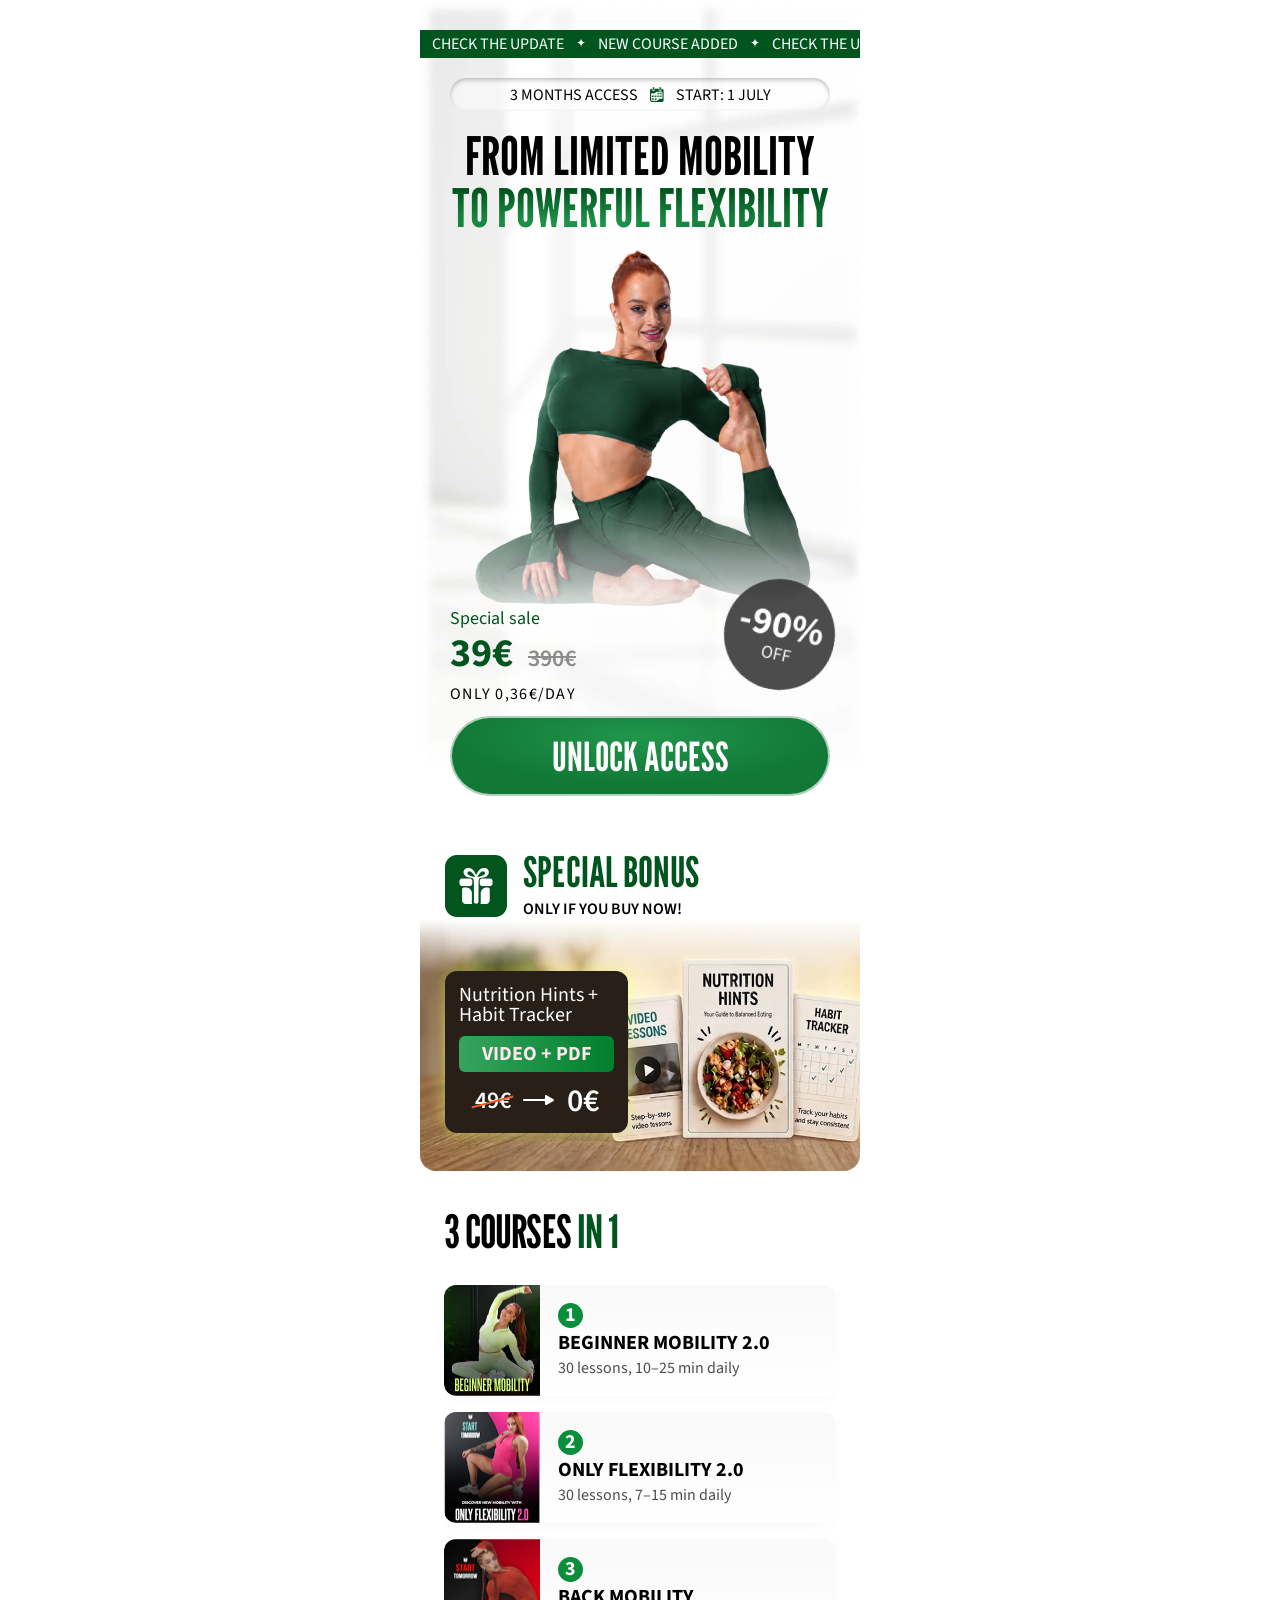
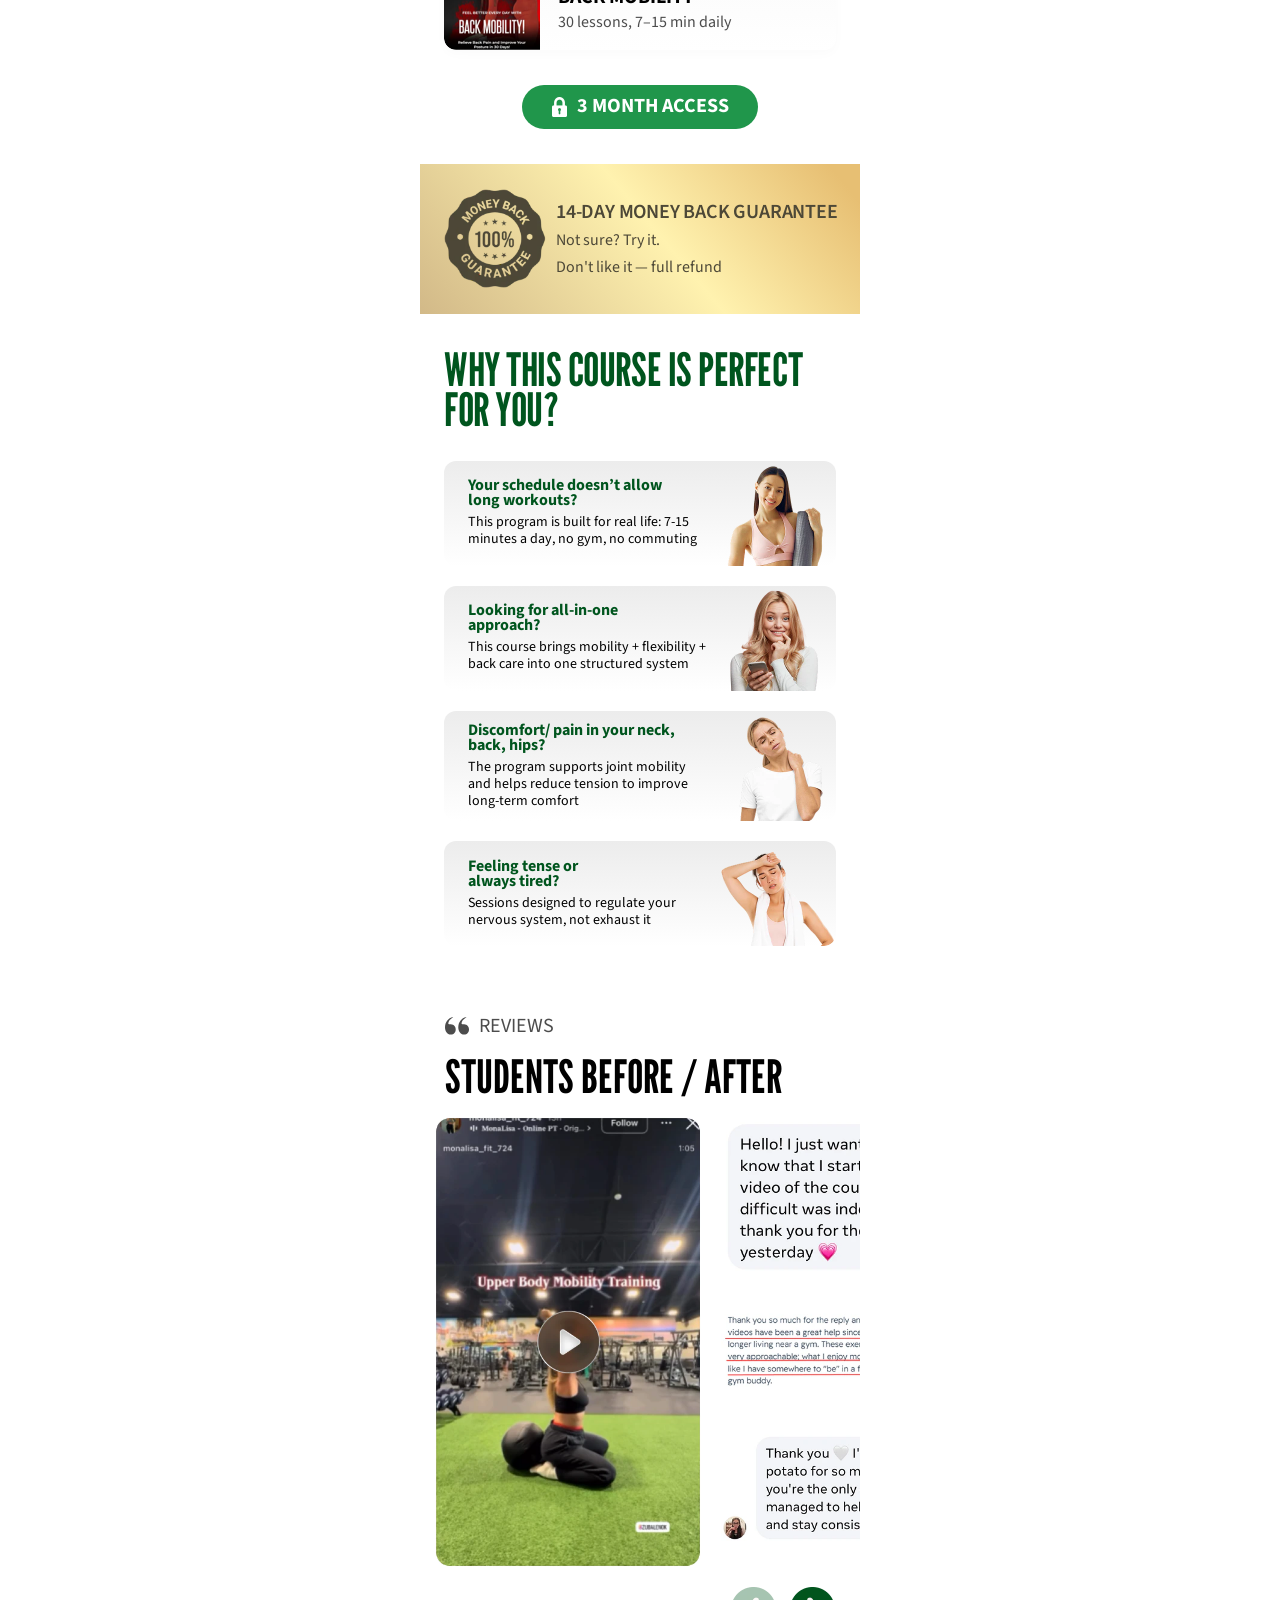
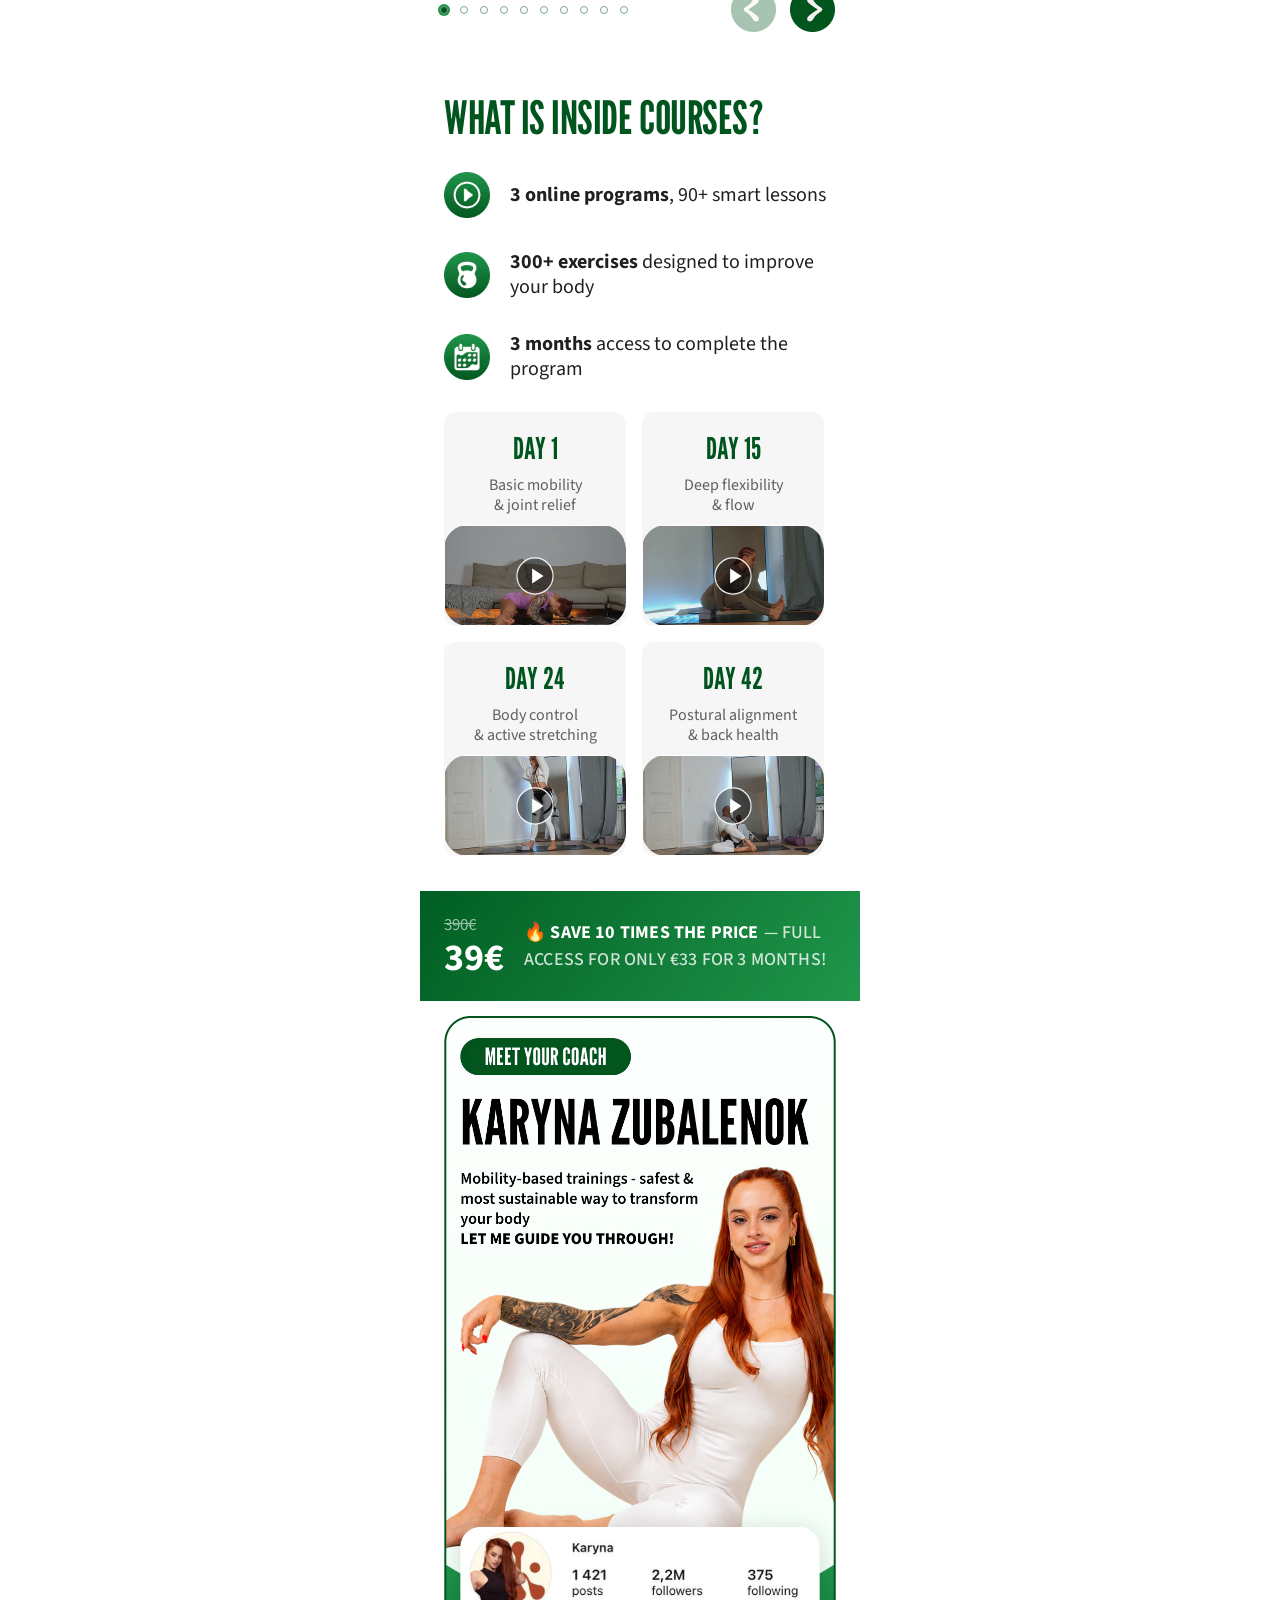
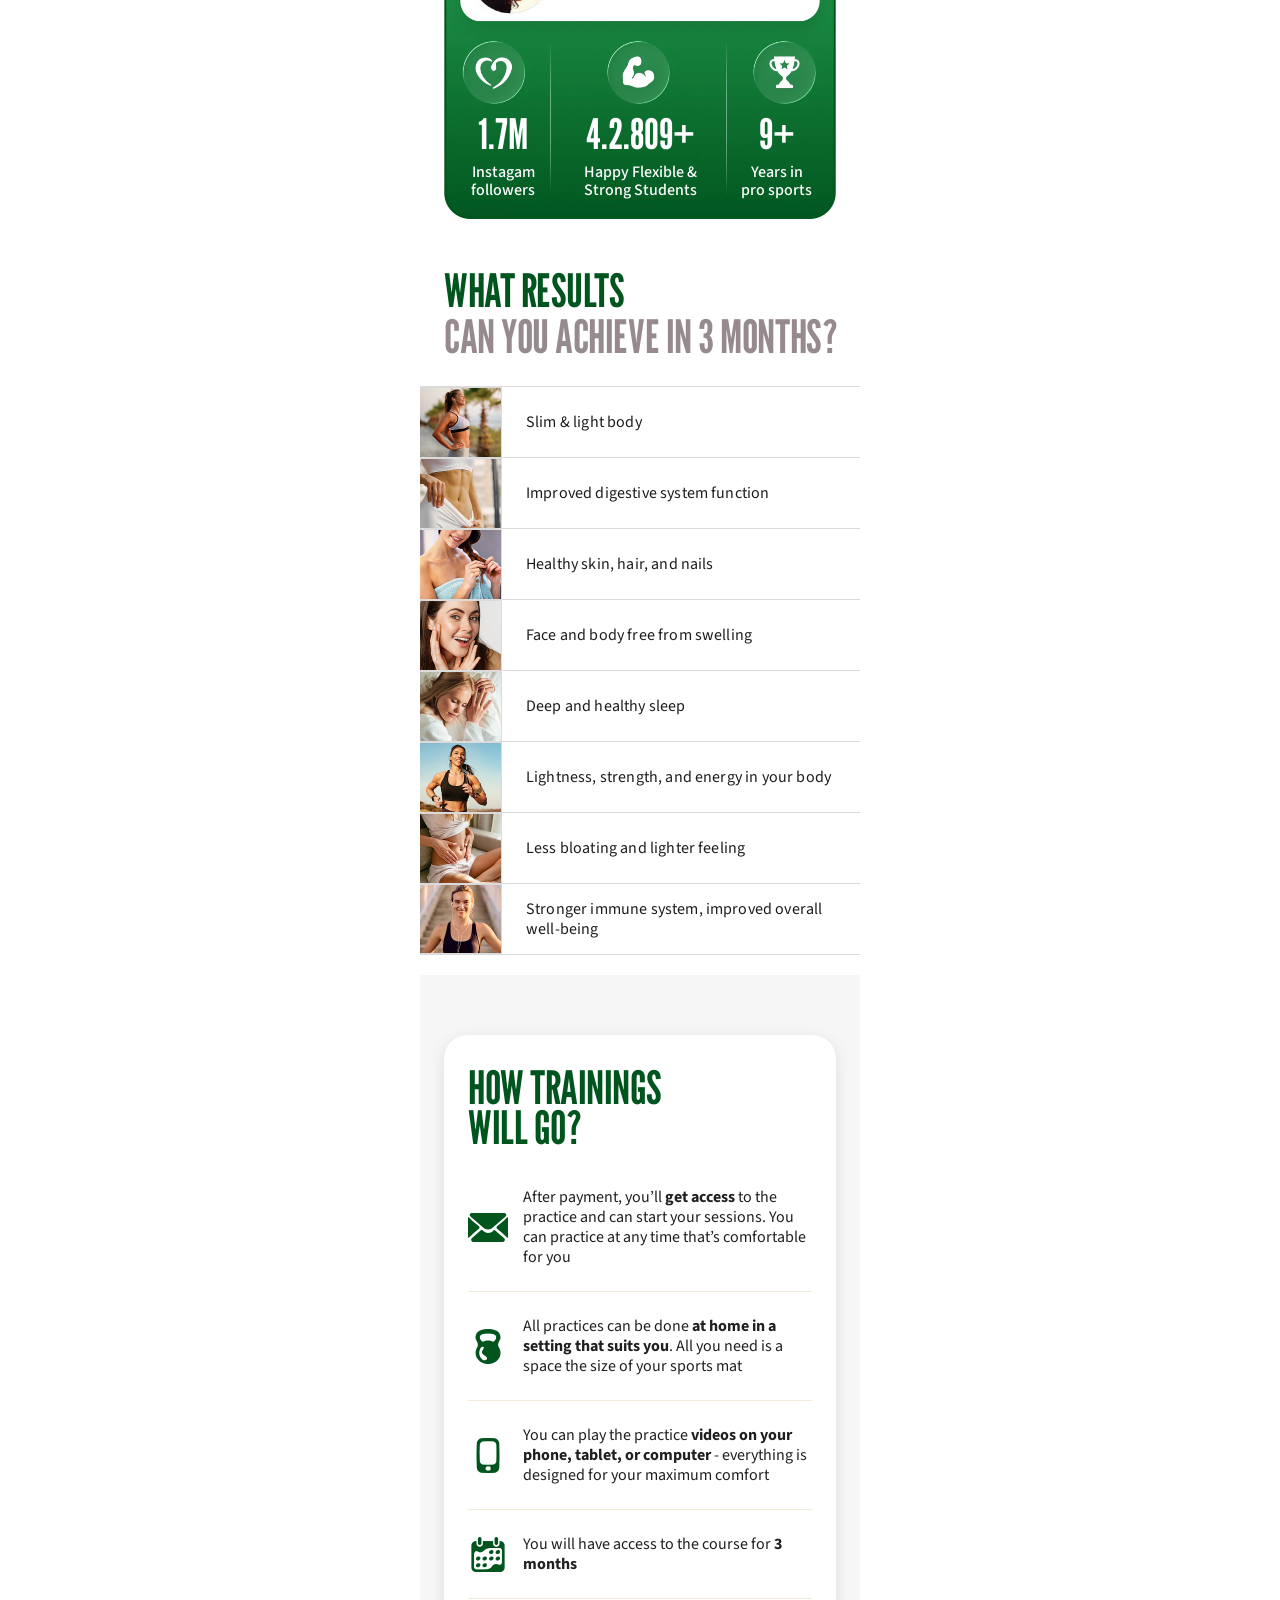
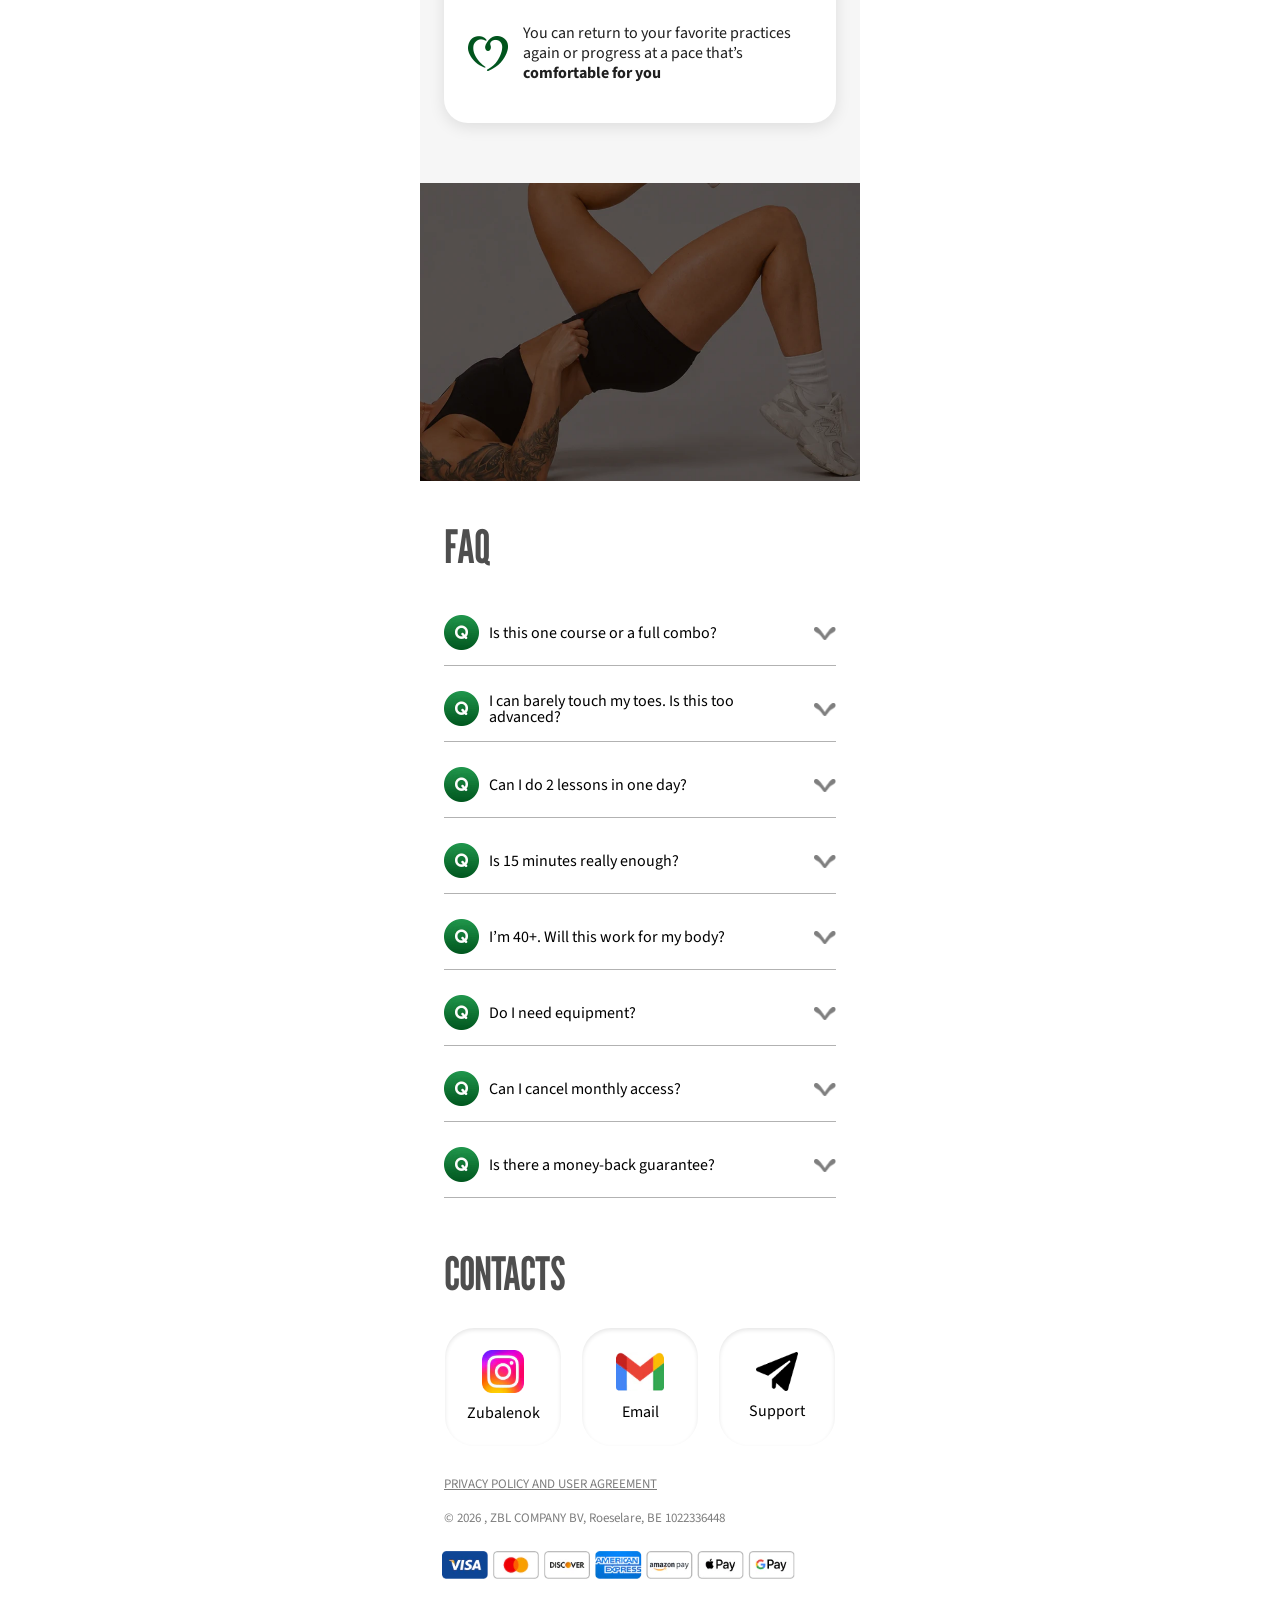
==== commit 695e8e82: "fddf" ====
--- a/index.html
+++ b/index.html
@@ -394,7 +394,7 @@
 & joint relief</p>
       </div>
       <div class="video-wrapper-small" style="position: relative;">
-        <video class="video-player" data-src="https://itden-cdn.b-cdn.net/3-in-1_new/new-tabs/1.mov" poster="./images/poster-1.webp" playsinline="" loop="" muted="" src="https://itden-cdn.b-cdn.net/splits/BegNew3.mov" preload="metadata"></video>
+        <video class="video-player" data-src="https://itden-cdn.b-cdn.net/3-in-1_new/new-tabs/4.mov" poster="./images/poster-1.webp" playsinline="" loop="" muted="" src="https://itden-cdn.b-cdn.net/3-in-1_new/new-tabs/1.mov" preload="metadata"></video>
       <div class="video-overlay">
             <div class="video-play-btn" aria-label="Play">
                 <svg viewBox="0 0 80 80" xmlns="http://www.w3.org/2000/svg">
@@ -416,7 +416,7 @@
 & flow</p>
       </div>
       <div class="video-wrapper-small" style="position: relative;">
-        <video class="video-player" data-src="https://itden-cdn.b-cdn.net/3-in-1_new/new-tabs/2.mp4" poster="./images/poster-2.webp" playsinline="" loop="" muted="" src="https://itden-cdn.b-cdn.net/splits/video-1%20(1).mp4" preload="metadata"></video>
+        <video class="video-player" data-src="https://itden-cdn.b-cdn.net/3-in-1_new/new-tabs/2.mp4" poster="./images/poster-2.webp" playsinline="" loop="" muted="" src="https://itden-cdn.b-cdn.net/3-in-1_new/new-tabs/2.mp4" preload="metadata"></video>
       <div class="video-overlay">
             <div class="video-play-btn" aria-label="Play">
                 <svg viewBox="0 0 80 80" xmlns="http://www.w3.org/2000/svg">
@@ -438,7 +438,7 @@
 & active stretching</p>
       </div>
       <div class="video-wrapper-small" style="position: relative;">
-        <video class="video-player" data-src="https://itden-cdn.b-cdn.net/3-in-1_new/new-tabs/3.mp4" poster="./images/poster-3.webp" playsinline="" loop="" muted="" src="https://itden-cdn.b-cdn.net/splits/1.mp4" preload="metadata"></video>
+        <video class="video-player" data-src="https://itden-cdn.b-cdn.net/3-in-1_new/new-tabs/3.mp4" poster="./images/poster-3.webp" playsinline="" loop="" muted="" src="https://itden-cdn.b-cdn.net/3-in-1_new/new-tabs/3.mp4" preload="metadata"></video>
       <div class="video-overlay">
             <div class="video-play-btn" aria-label="Play">
                 <svg viewBox="0 0 80 80" xmlns="http://www.w3.org/2000/svg">
@@ -460,7 +460,7 @@
 & back health</p>
       </div>
       <div class="video-wrapper-small" style="position: relative;">
-        <video class="video-player" data-src="https://itden-cdn.b-cdn.net/3-in-1_new/new-tabs/4.mp4" poster="./images/poster-4.webp" playsinline="" loop="" muted="" src="https://itden-cdn.b-cdn.net/splits/34.mp4" preload="metadata"></video>
+        <video class="video-player" data-src="https://itden-cdn.b-cdn.net/3-in-1_new/new-tabs/4.mp4" poster="./images/poster-4.webp" playsinline="" loop="" muted="" src="https://itden-cdn.b-cdn.net/3-in-1_new/new-tabs/4.mp4" preload="metadata"></video>
       <div class="video-overlay">
             <div class="video-play-btn" aria-label="Play">
                 <svg viewBox="0 0 80 80" xmlns="http://www.w3.org/2000/svg">
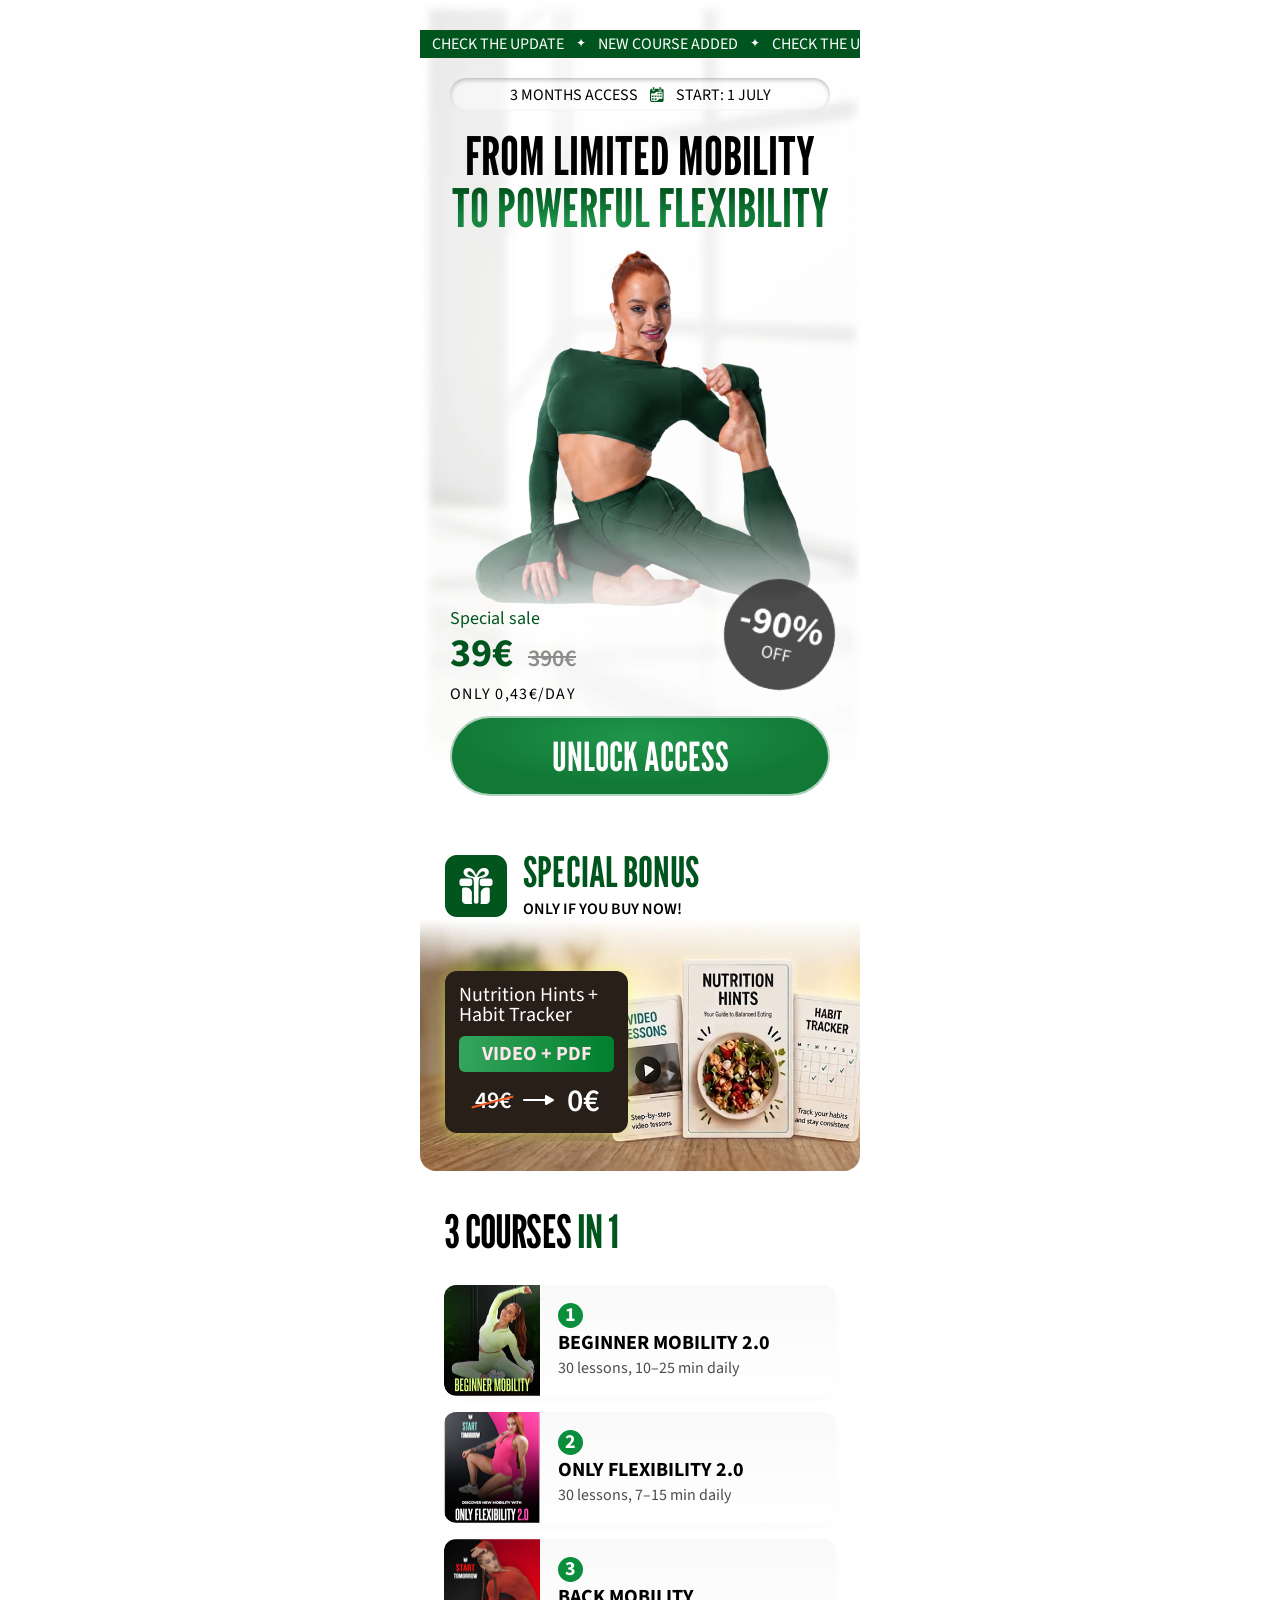
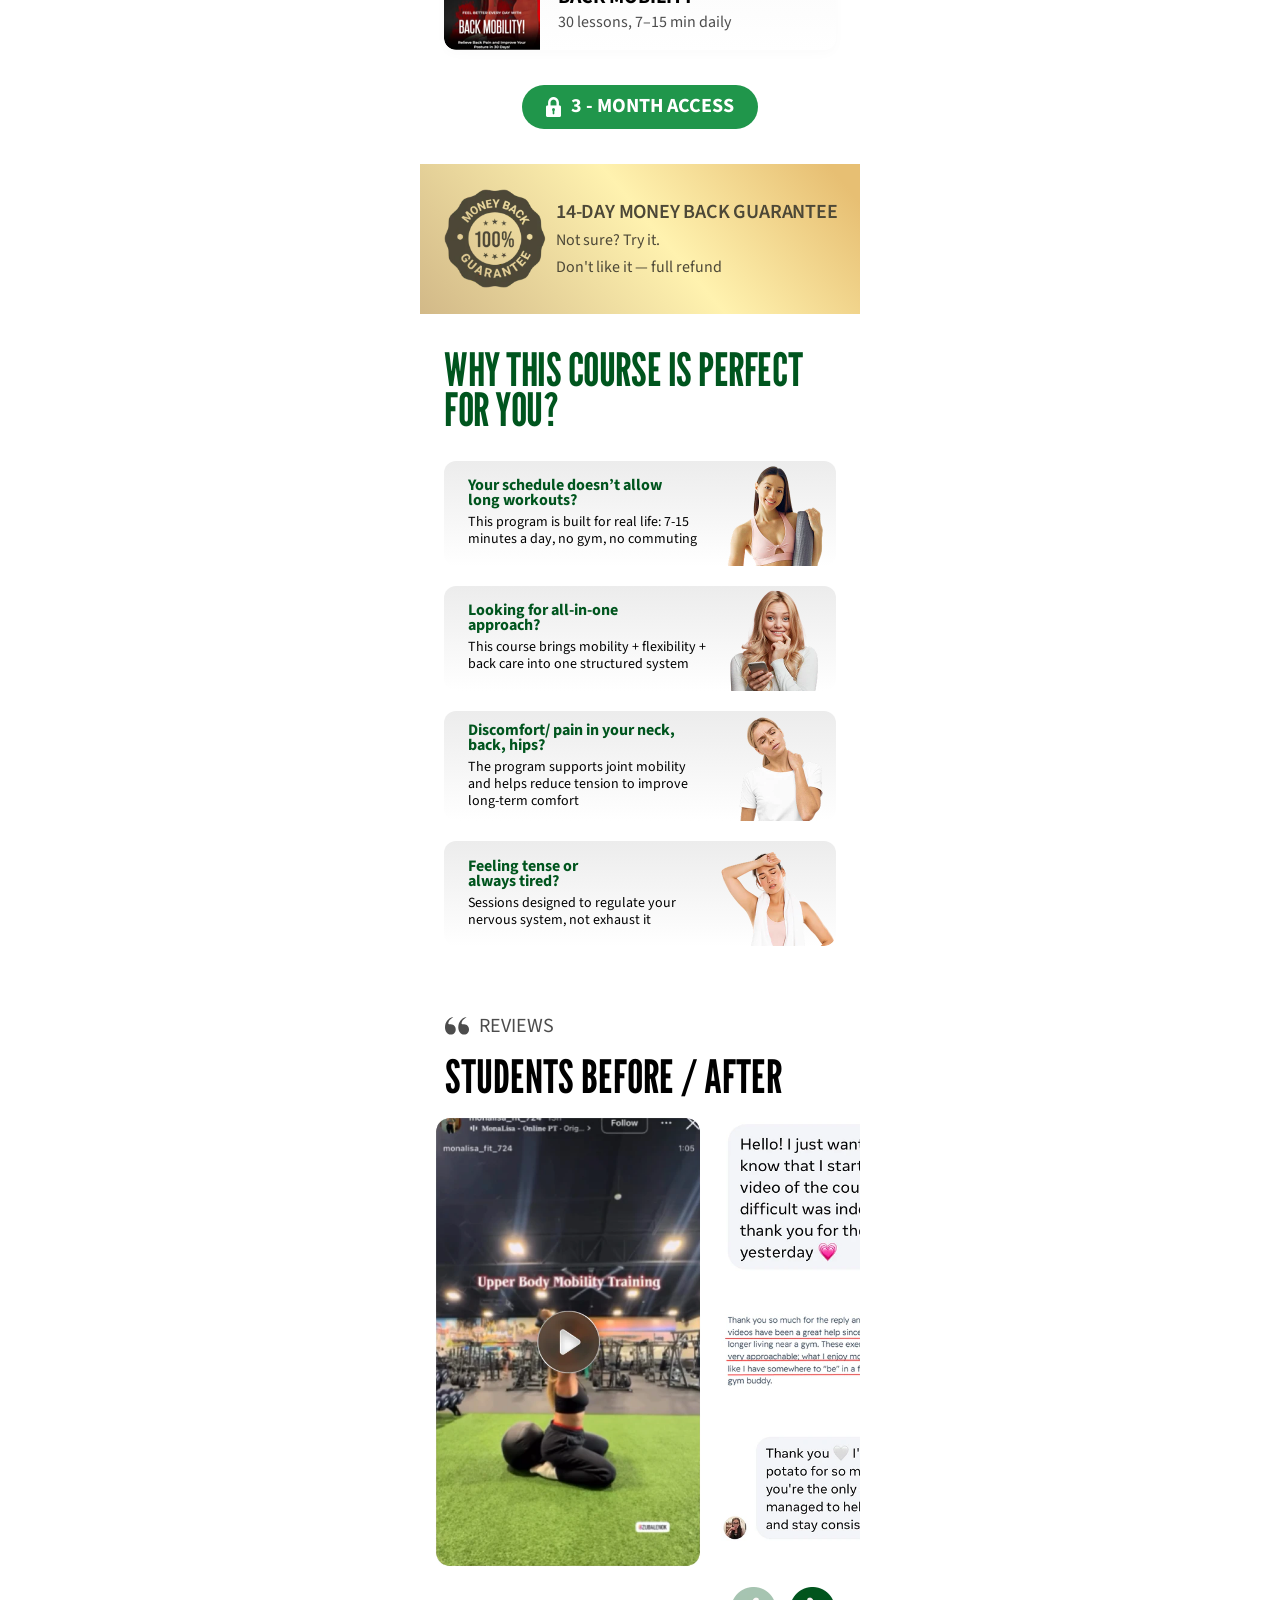
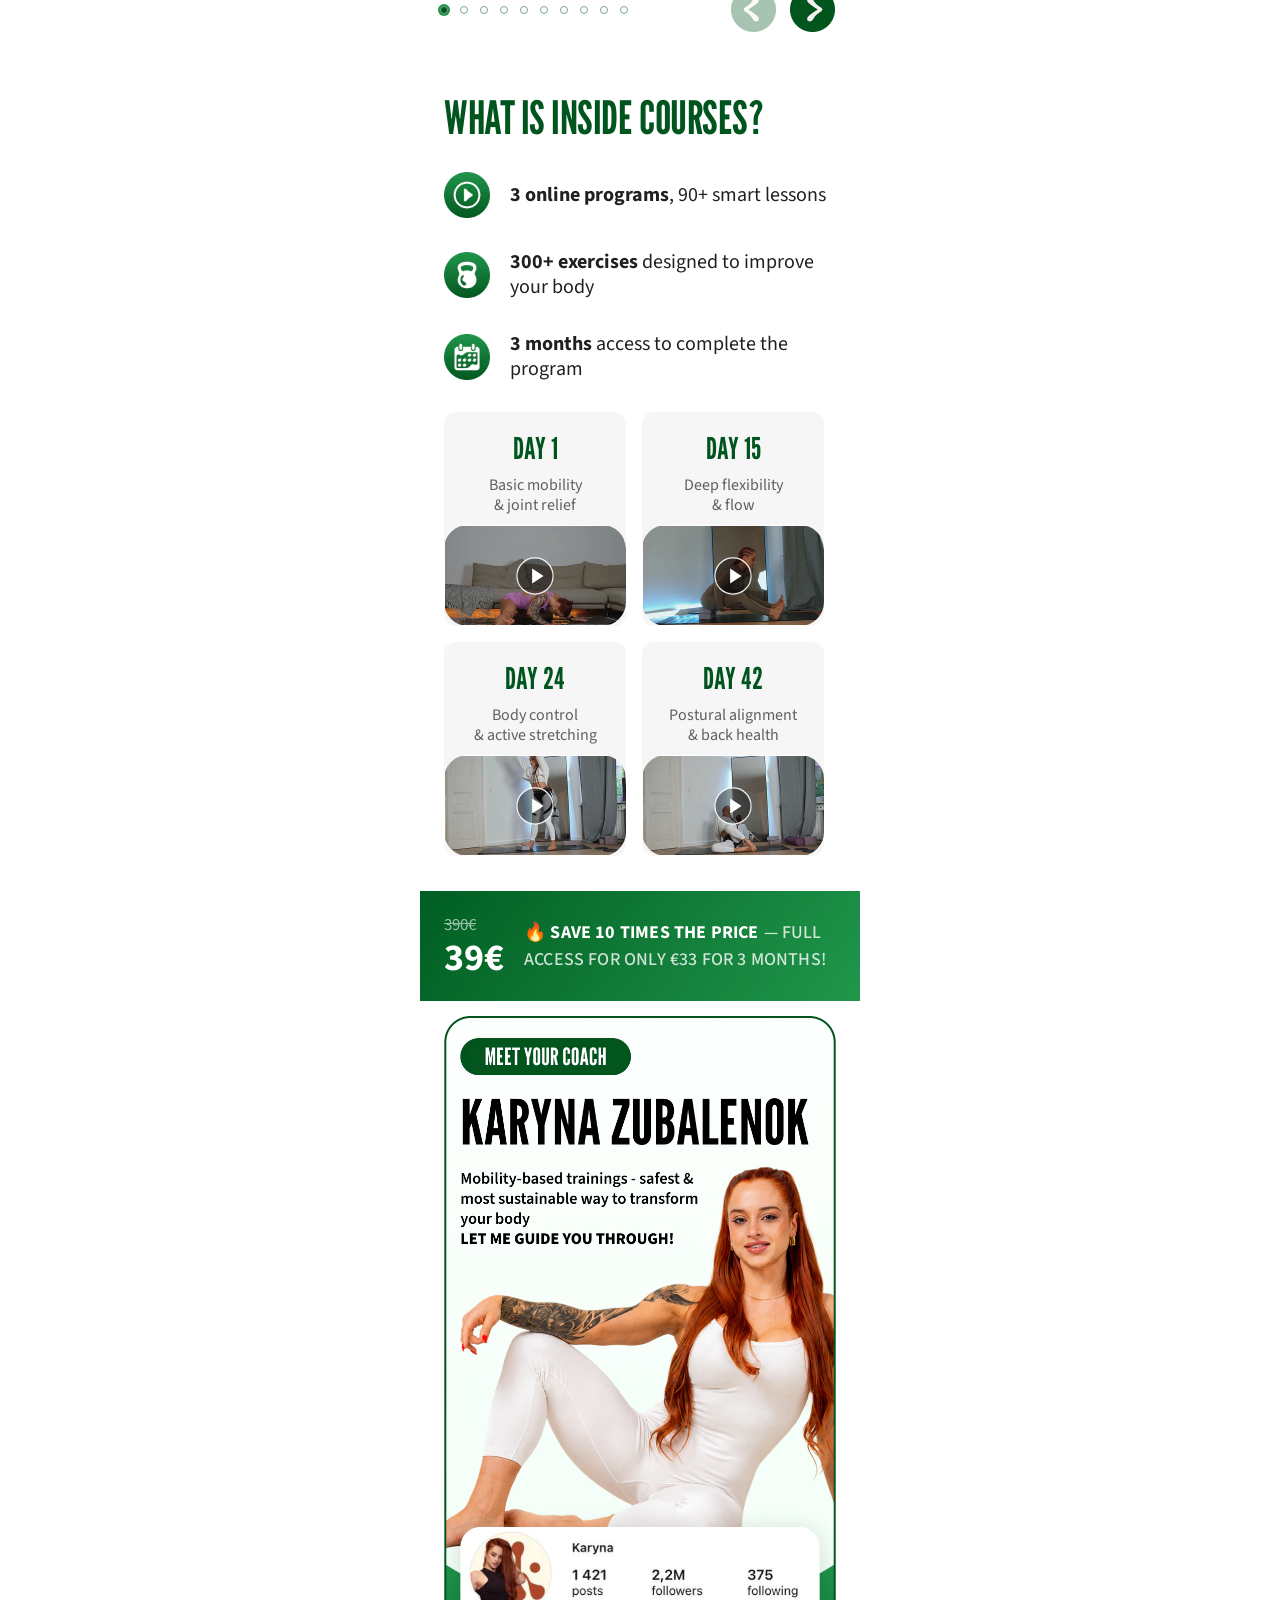
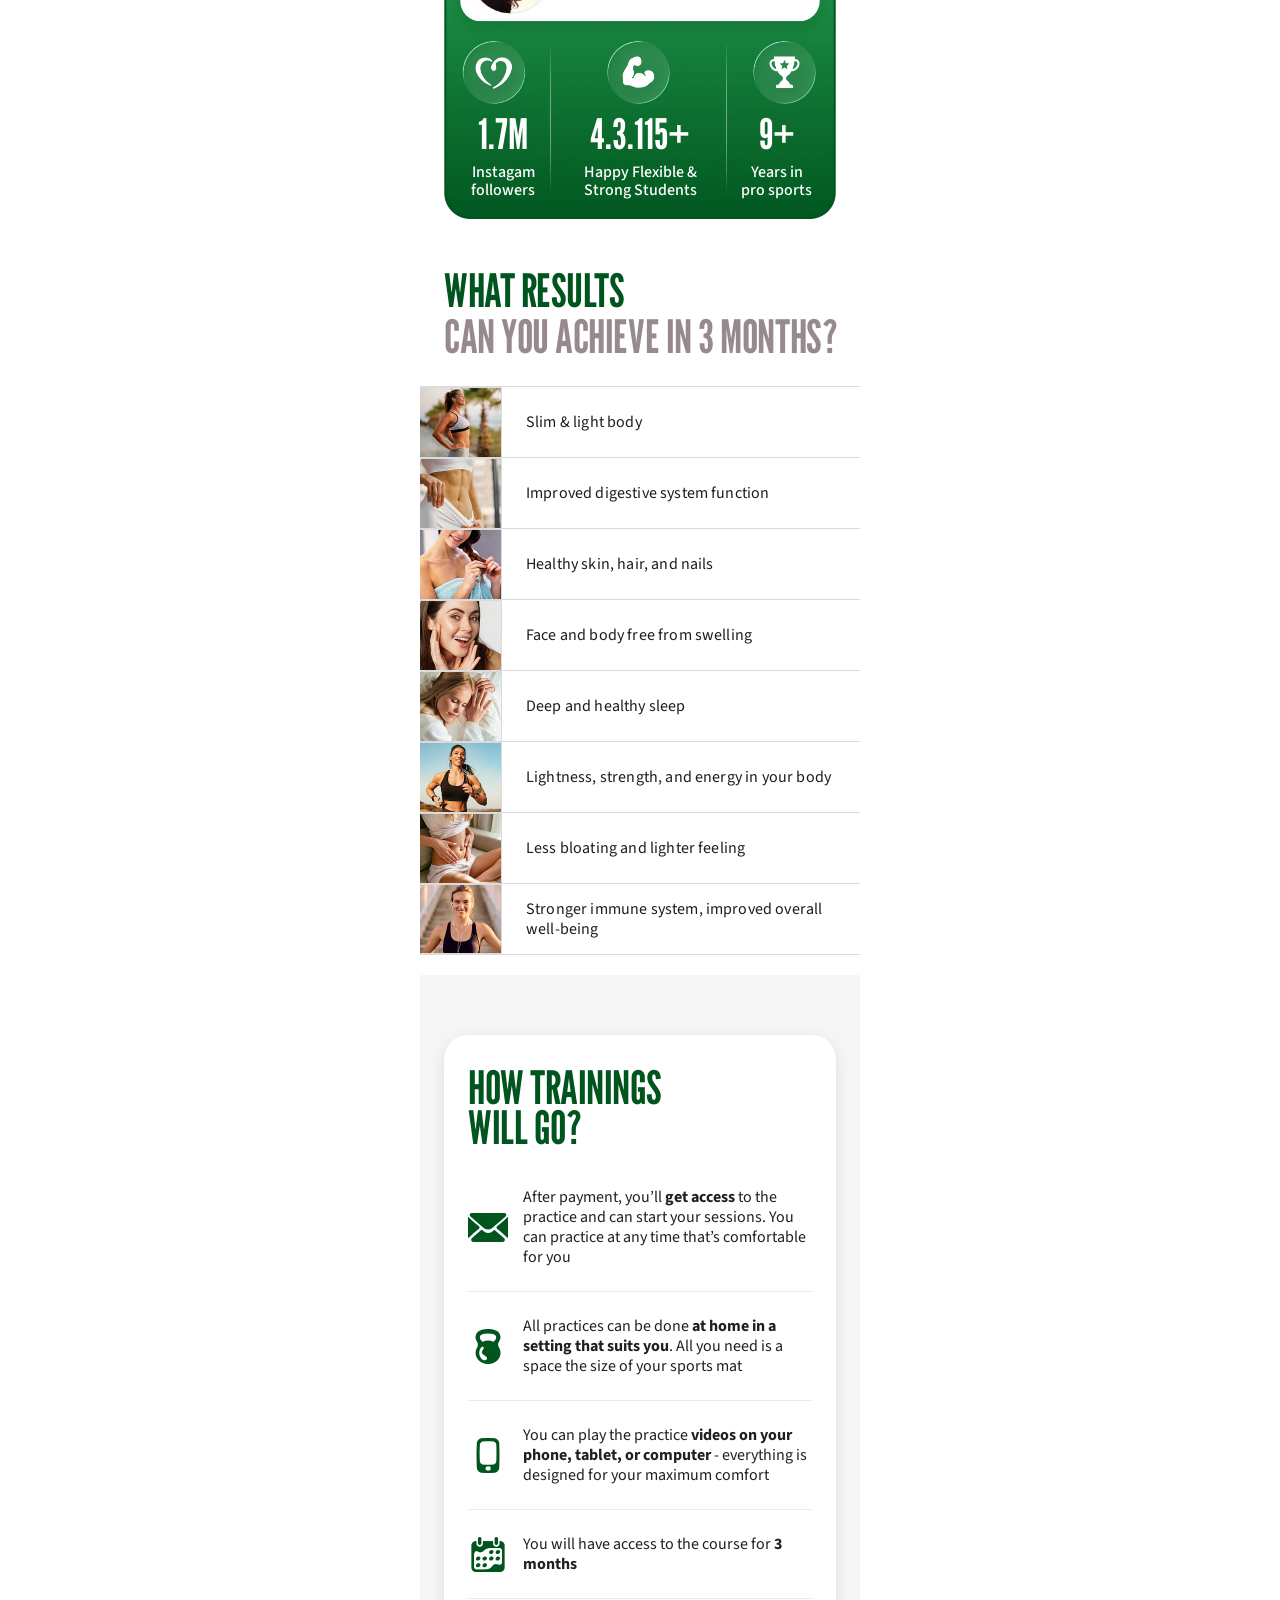
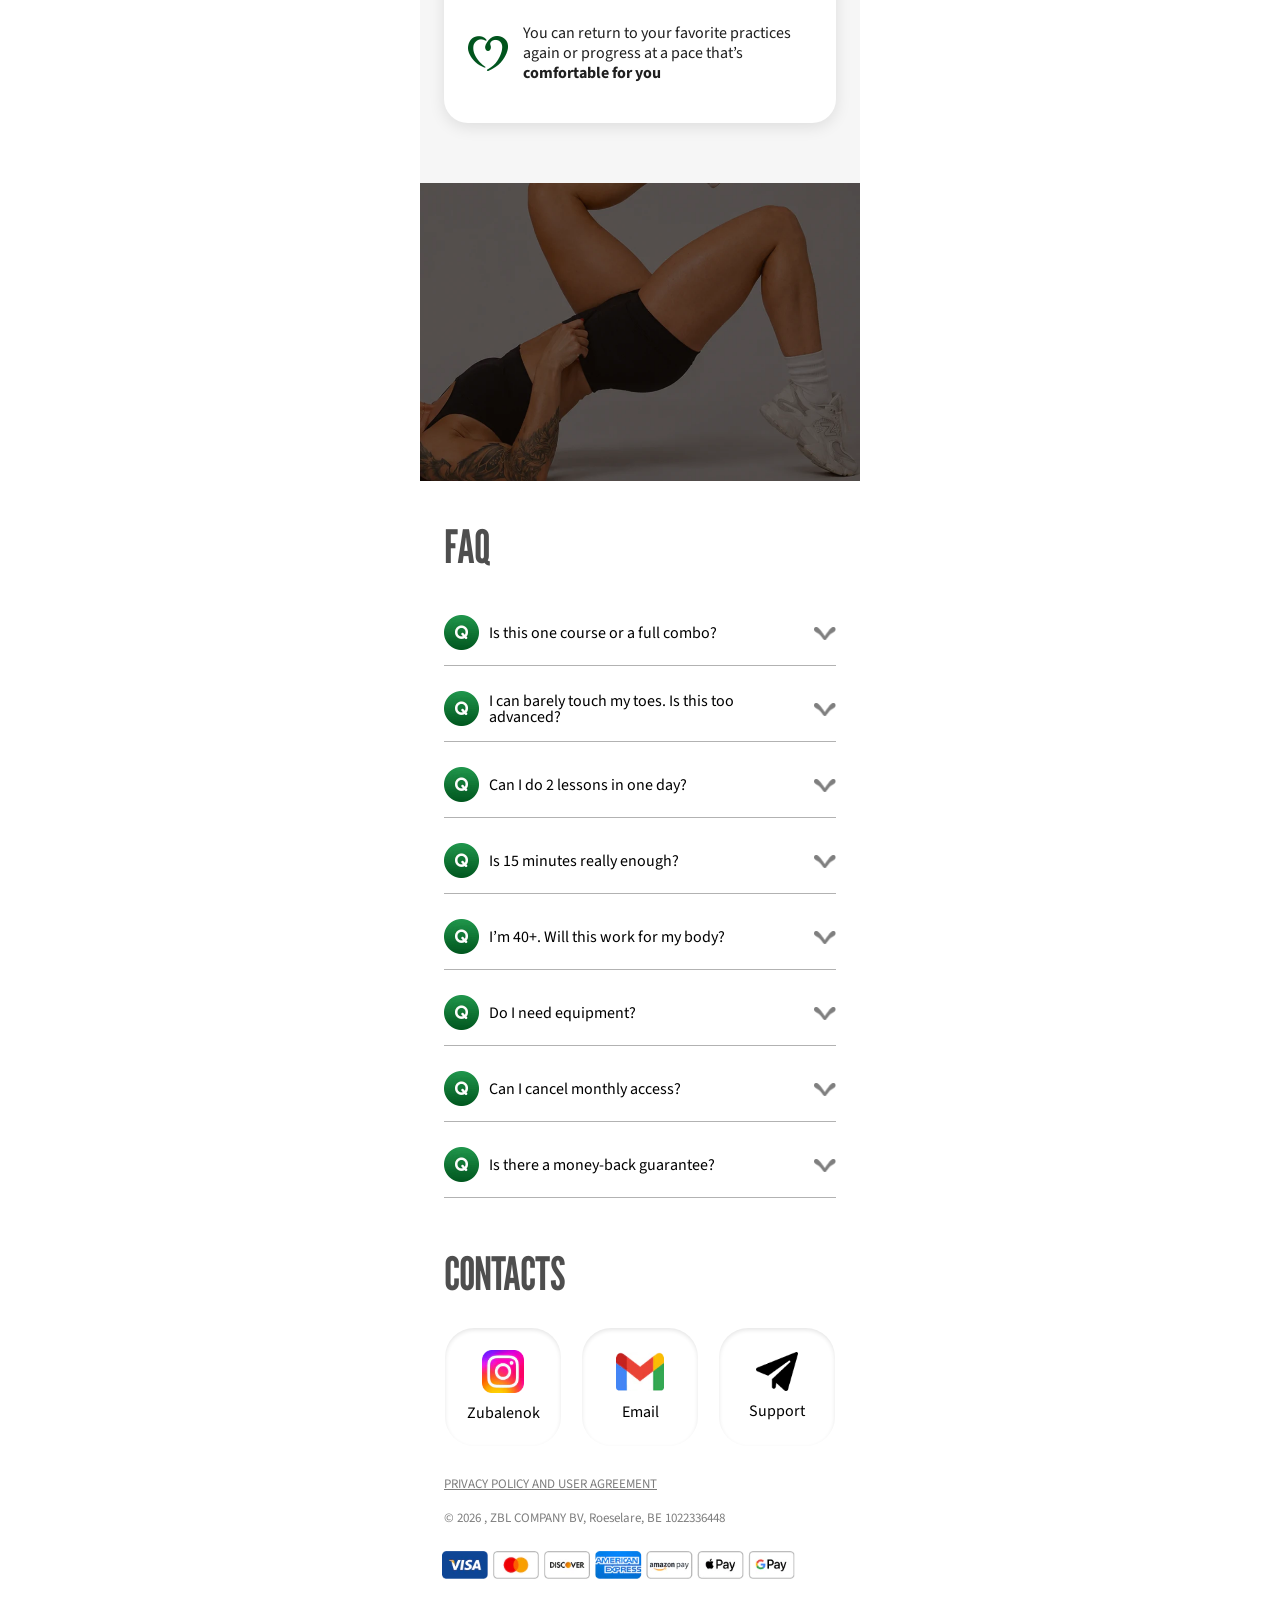
==== commit cfdf6bbd: "dffdfd" ====
--- a/index.html
+++ b/index.html
@@ -17,7 +17,7 @@
     <link rel="stylesheet" href="./css/fonts.css?v=9">
     <link rel="stylesheet" href="./css/min.css?v=4">
     <link rel="stylesheet" href="https://cdn.jsdelivr.net/npm/swiper@11/swiper-bundle.min.css" />
-    <title>BESTSELLERS 5in1</title>
+    <title>MOBILITY&FLEXIBILITY</title>
 
 
 <script type="text/javascript">
@@ -87,11 +87,13 @@
     </div>
   </div>
 
+   <a href="https://zubalenok.online/shop/item/12207">
   <div class="access-pill">
     <span>3 MONTHS ACCESS</span>
     <img src="./images/img32.webp" alt="Calendar Icon">
     <span>START: 1 JULY</span>
   </div>
+  </a>
 
   <h1 class="main-headline">
     <span class="hl-black">FROM LIMITED MOBILITY</span>
@@ -101,23 +103,30 @@
   <div class="image-section">
     <img class="main-img" src="./images/img1.webp" alt="Yoga Stretch">
     
+    <a href="https://zubalenok.online/shop/item/12207">
     <div class="discount-badge">
       <span class="badge-percent">-90%</span>
       <span class="badge-text">OFF</span>
     </div>
+    </a>
   </div>
 
   <div class="bottom-content">
     <div class="special-sale">Special sale</div>
+    <a href="https://zubalenok.online/shop/item/12207">
     <div class="price-row">
       <span class="new-price">39€</span>
       <span class="old-price">390€</span>
     </div>
-    <div class="per-day">ONLY 0,36€/DAY</div>
-
+    </a>
+    <div class="per-day">ONLY 0,43€/DAY</div>
+
+
+    <a href="https://zubalenok.online/shop/item/12207">
     <div class="unlock-btn">
       UNLOCK ACCESS
     </div>
+    </a>
   </div>
 
 </div>
@@ -132,6 +141,7 @@
       <div class="subtitle">ONLY IF YOU BUY NOW!</div>
     </div>
   </div>
+  <a href="https://zubalenok.online/shop/item/12207">
     <div class="dark-card">
       <div class="card-title">Nutrition Hints + <br>Habit Tracker</div>
       
@@ -147,6 +157,7 @@
         <div class="new-price">0€</div>
       </div>
     </div>
+    </a>
   </div>
 </div>
 
@@ -186,12 +197,14 @@
 
   </div>
 
+   <a href="https://zubalenok.online/shop/item/12207">
   <div class="action-wrapper">
     <button class="access-btn">
       <img src="./images/img34.webp" alt="Lock" class="lock-img">
-      <span>3 MONTH ACCESS</span>
+      <span>3 - MONTH ACCESS</span>
     </button>
   </div>
+  </a>
 
 </div>
 
@@ -855,14 +868,11 @@
                         <div class="timer-box" id="timer-seconds">55</div>
                     </div>
                 </div>
-                <button 
-  data-cta-name="go_to_payment" 
-  data-cta-url="https://zubalenok.online/shop/item/12806"
-    class="unlock-btn"
->
-   
+                <a href="https://zubalenok.online/shop/item/12207">
+                <button class="unlock-btn">
                     Yes, -90% OFF NOW
                 </button>
+                </a>
             </div>
         </footer>
 </div>
--- a/css/min.css
+++ b/css/min.css
@@ -149,6 +149,7 @@
   position: absolute;
   right: 25px;
   bottom: -75px;
+  z-index: 9;
   border-radius: 924px;
   width: 111px;
   height: 111px;
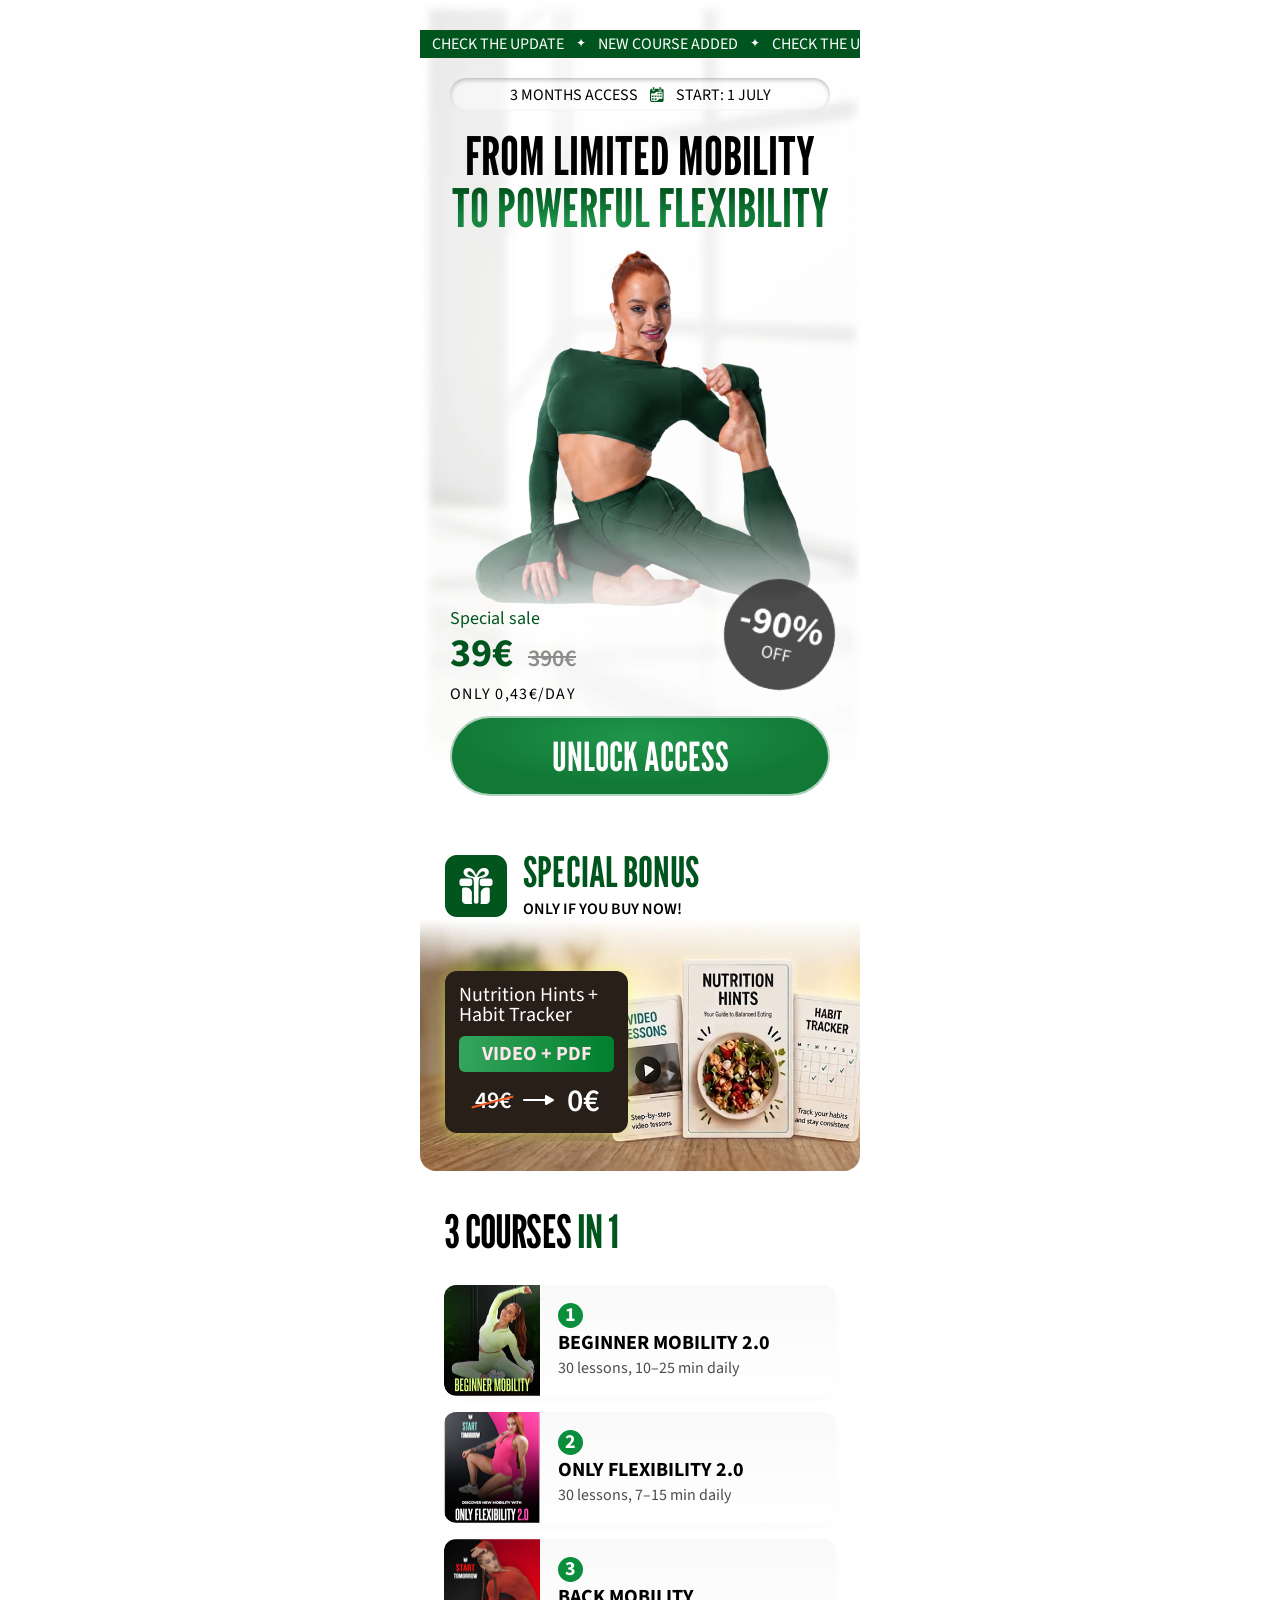
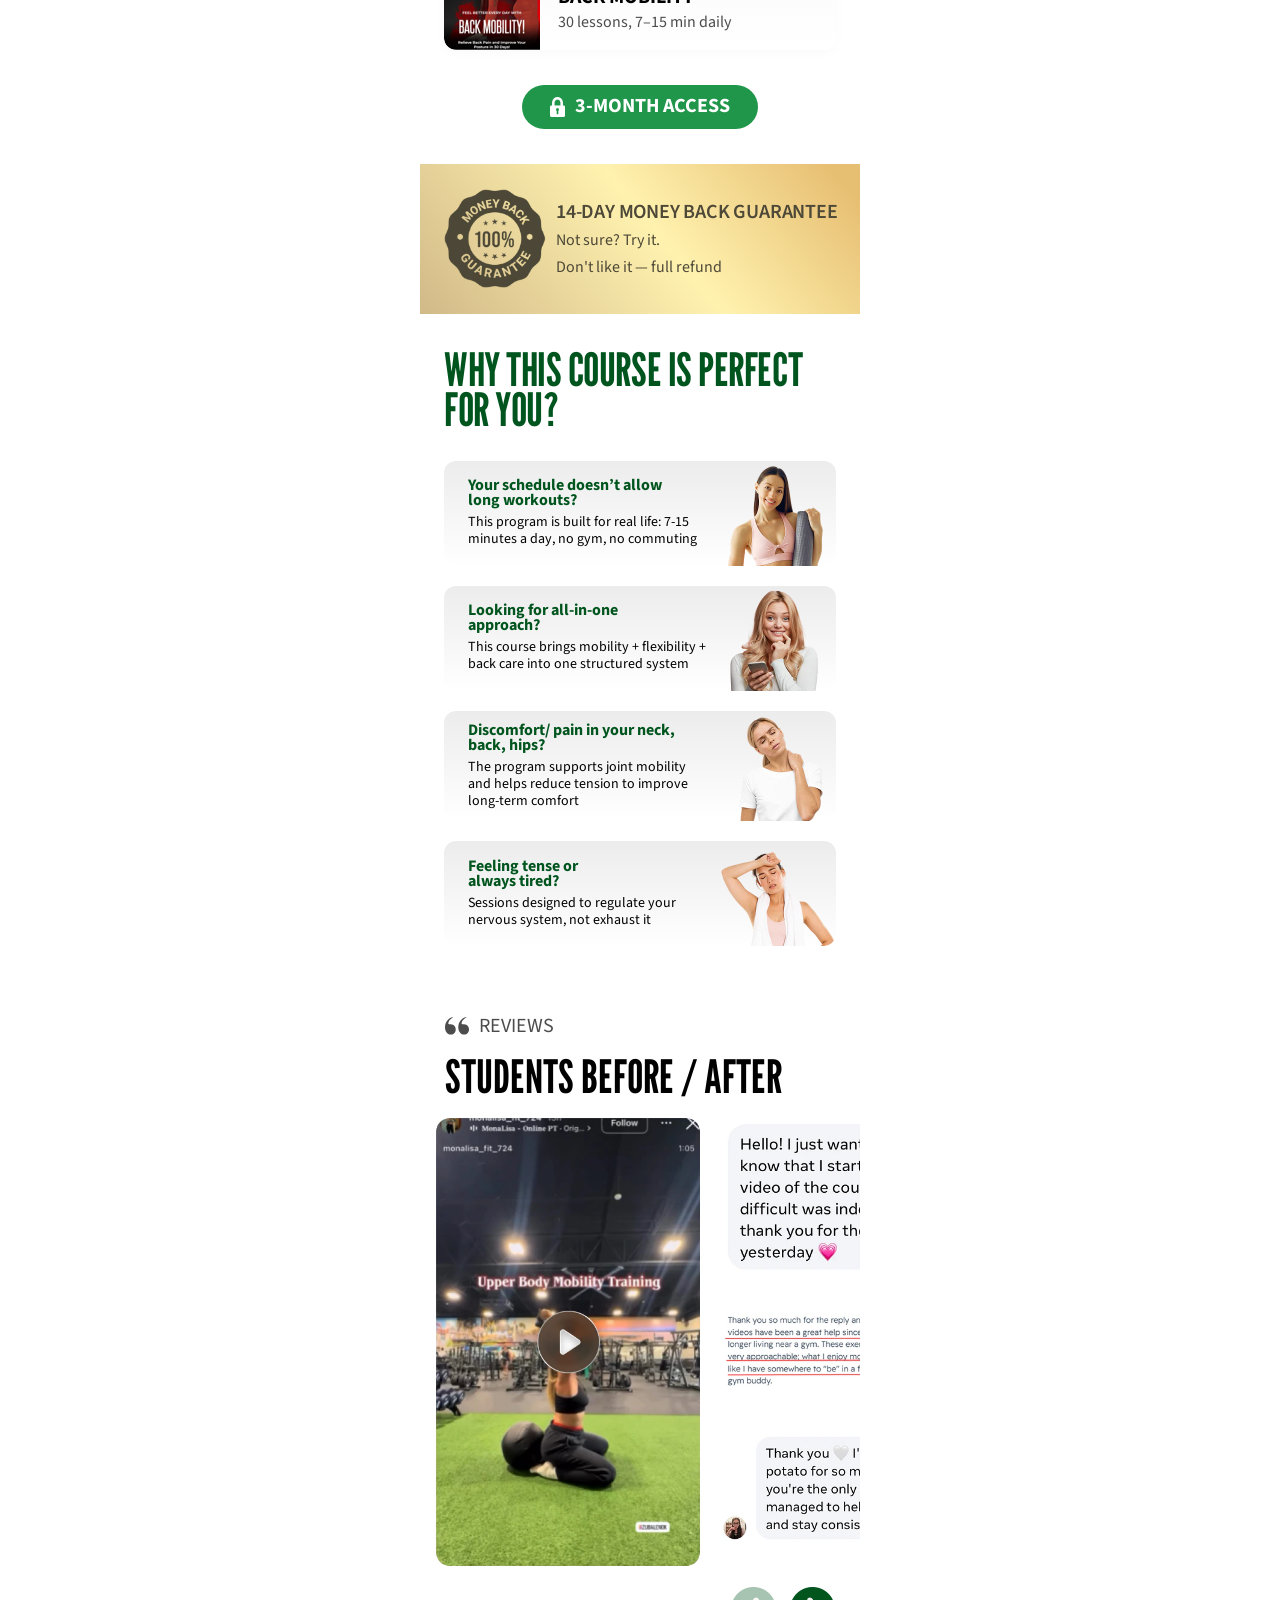
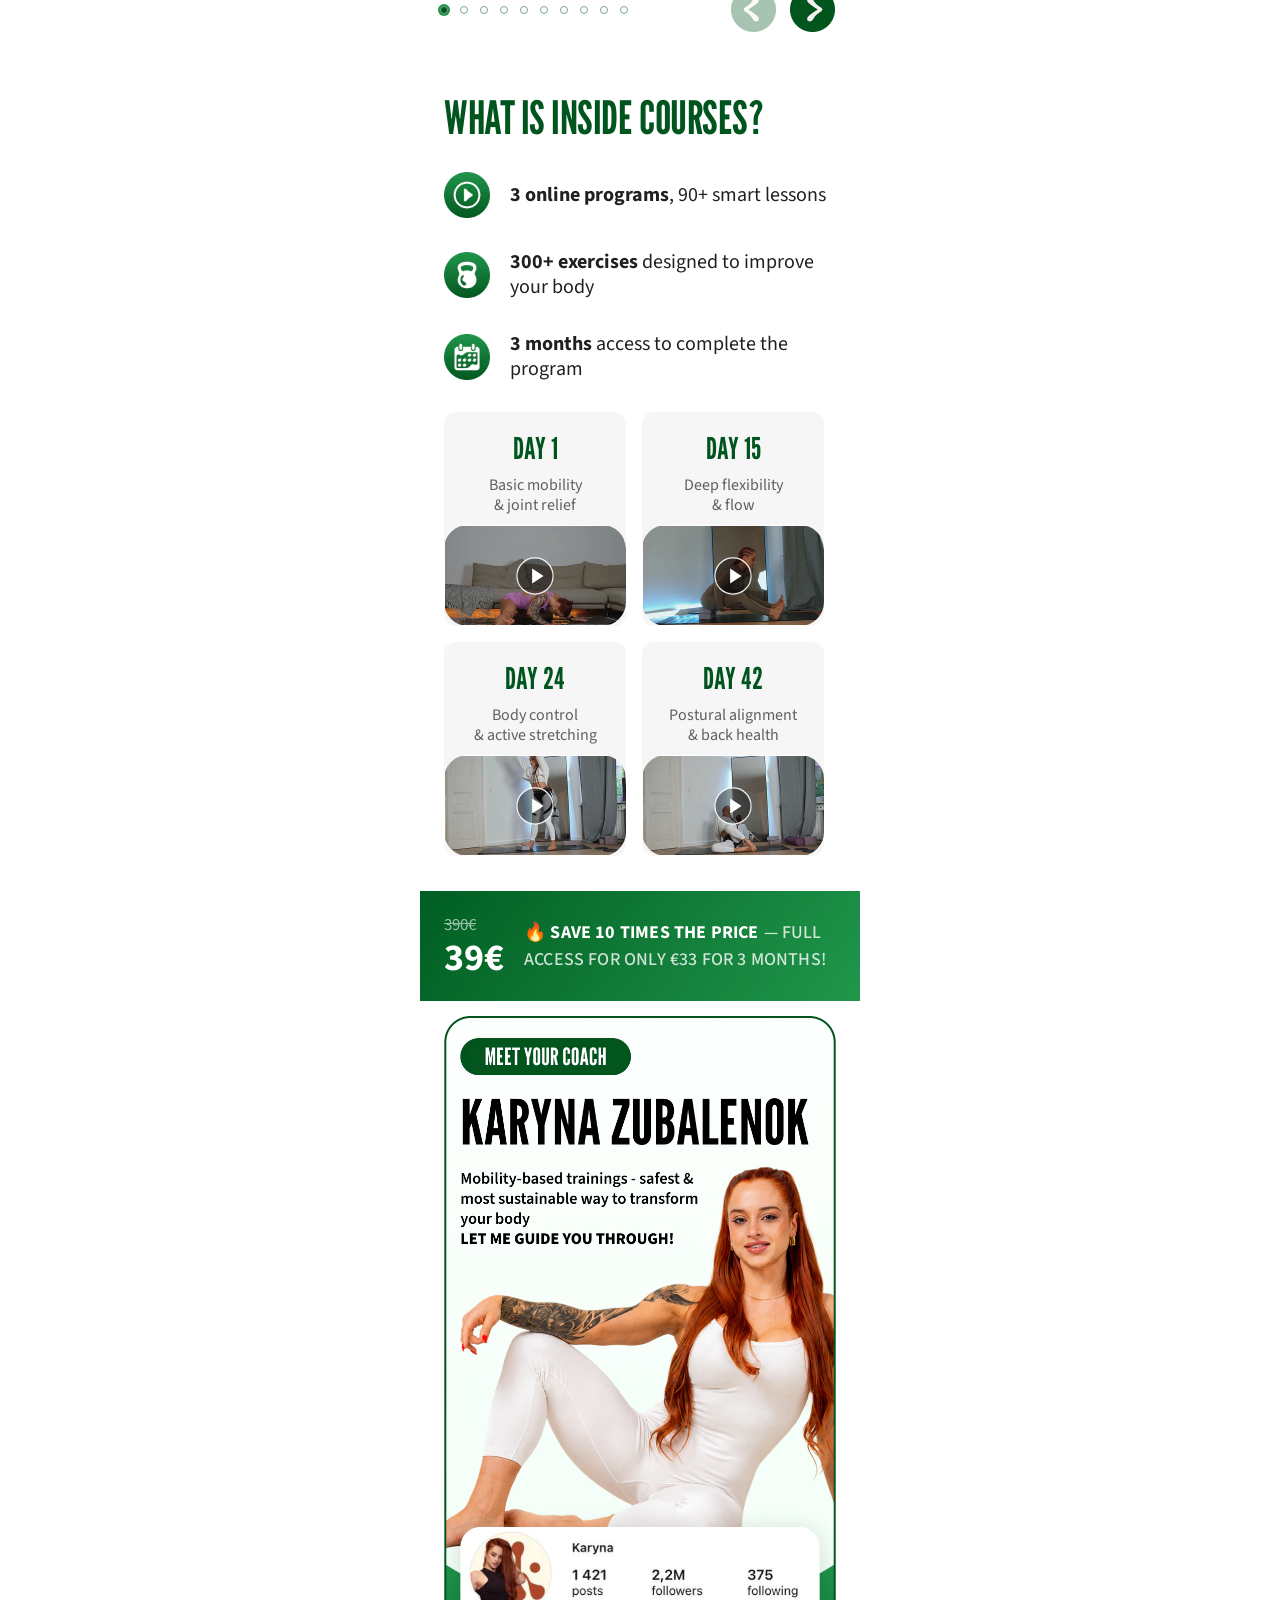
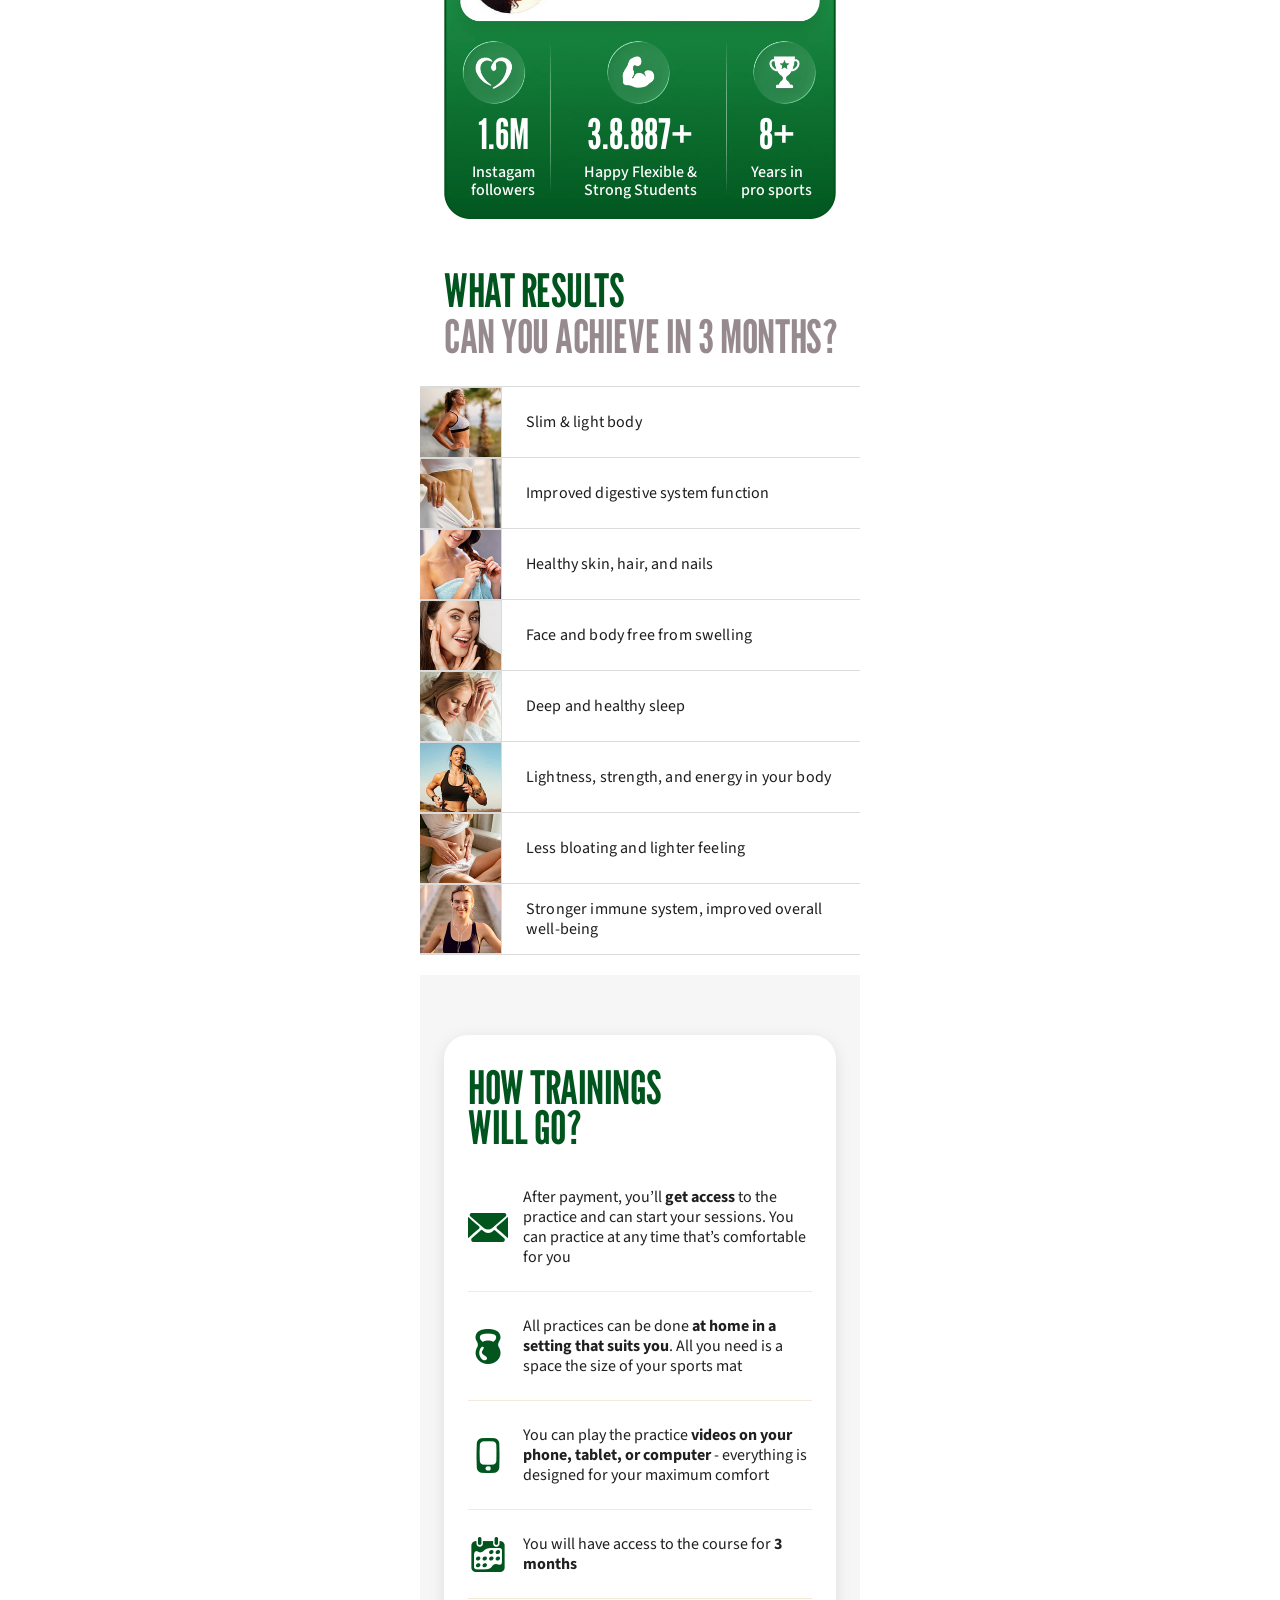
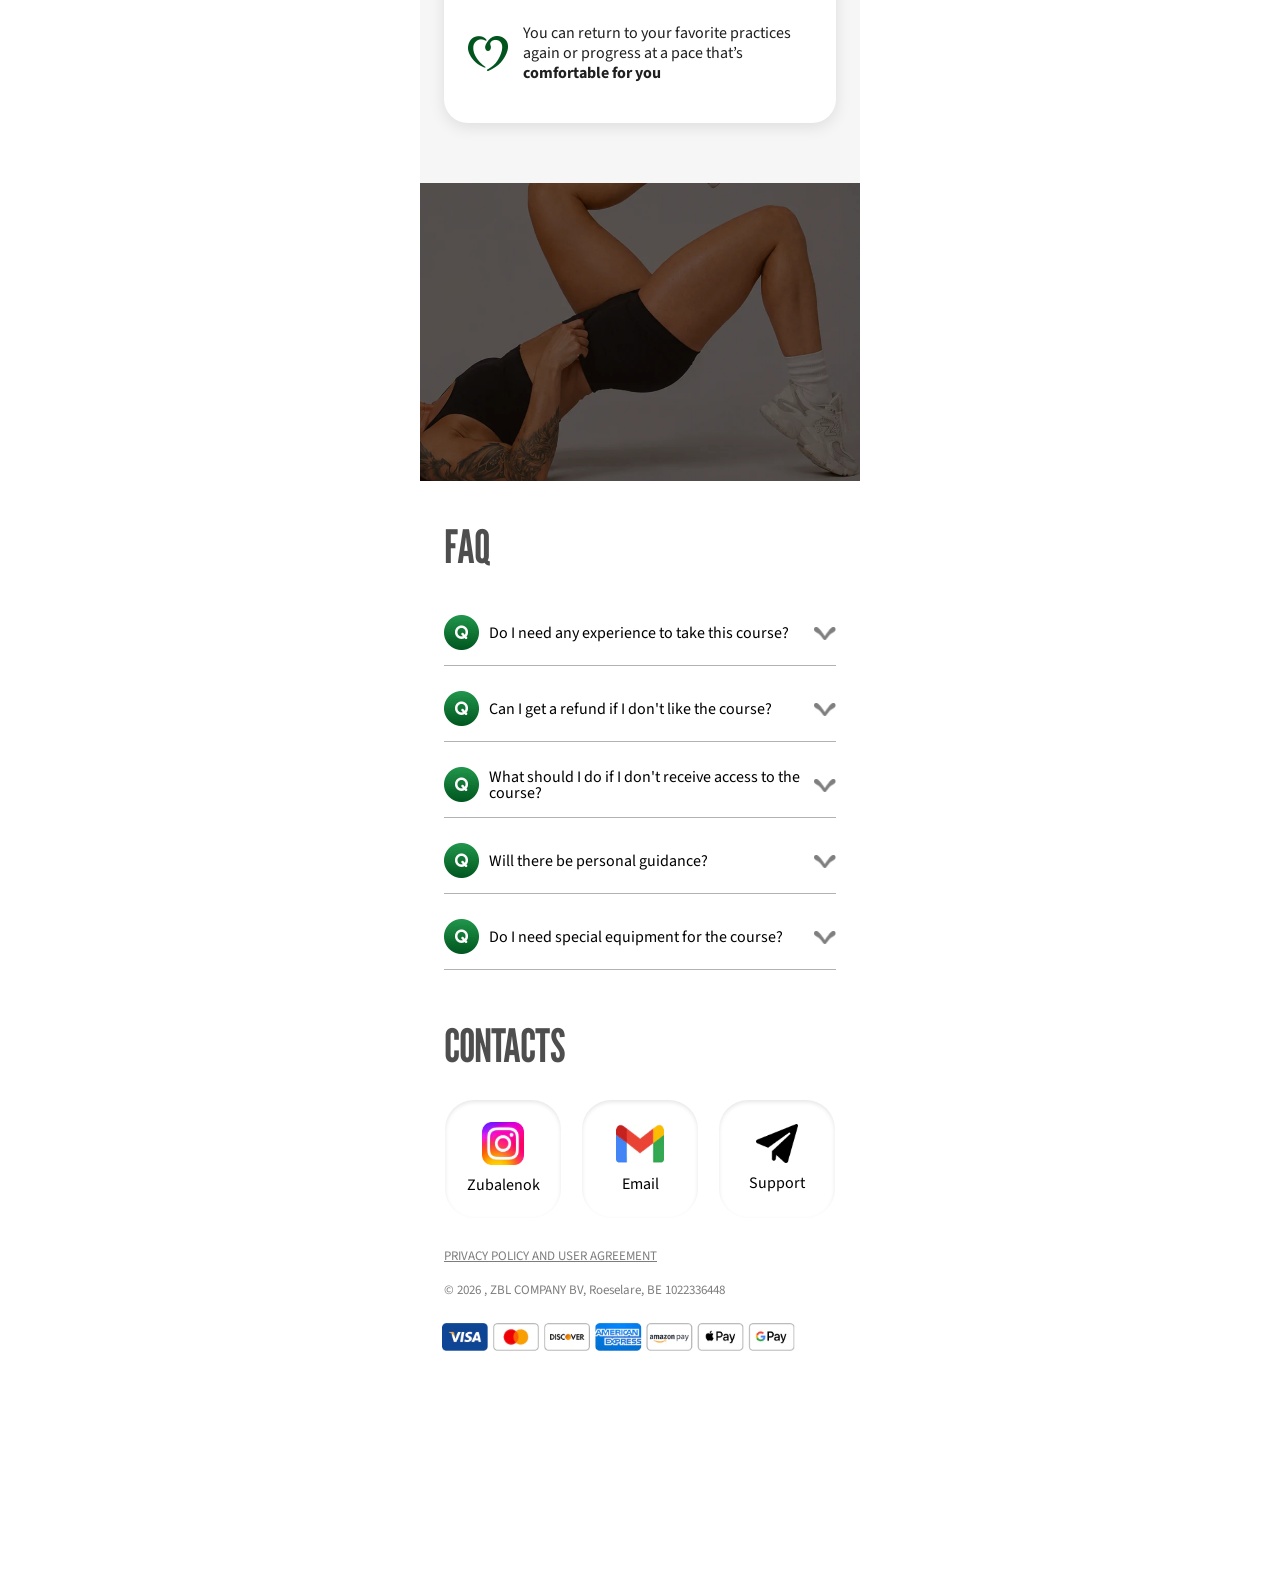
==== commit e1931bcb: "dffdfd" ====
--- a/index.html
+++ b/index.html
@@ -201,7 +201,7 @@
   <div class="action-wrapper">
     <button class="access-btn">
       <img src="./images/img34.webp" alt="Lock" class="lock-img">
-      <span>3 - MONTH ACCESS</span>
+      <span>3-MONTH ACCESS</span>
     </button>
   </div>
   </a>
@@ -670,13 +670,13 @@
             <div class="s7__item">
                 <div class="s7__question">
                     <img class="container-q-icon" src="./images/faq-icon.webp" alt="Icon">
-                    <span class="s7__q-text">Is this one course or a full combo?</span>
+                    <span class="s7__q-text">Do I need any experience to take this course?</span>
                     <div class="s7__arrow"><img src="./images/dfdf.webp" alt=""></div>
                 </div>
                 <div class="s7__answer">
                     <div class="s7__answer-inner">
                         <div class="s7__answer-bubble">
-                            It’s a full combo access. You’re not buying one isolated course. You’re unlocking Karyna’s 5 foundation programs, so you can start with what your body needs now and switch anytime.
+                           No, the course is designed for all fitness levels, including beginners.
                             <img src="./images/commits/vector.svg" alt="" class="vector">
                         </div>
 
@@ -688,14 +688,13 @@
             <div class="s7__item">
                 <div class="s7__question">
                     <img class="container-q-icon" src="./images/faq-icon.webp" alt="Icon">
-                    <span class="s7__q-text">I can barely touch my toes. Is this too advanced?</span>
+                    <span class="s7__q-text">Can I get a refund if I don't like the course?</span>
                     <div class="s7__arrow"><img src="./images/dfdf.webp" alt=""></div>
                 </div>
                 <div class="s7__answer">
                     <div class="s7__answer-inner">
                         <div class="s7__answer-bubble">
-                            No. That is a normal starting point.<br>
-                            You don’t need to already be flexible to begin. The programs are designed to help your body build range gradually through mobility, activation, strength support, and controlled stretching.
+                            Yes, we offer a 14-day money-back guarantee if you’re not satisfied.
                             <img src="./images/commits/vector.svg" alt="" class="vector">
                         </div>
 
@@ -707,20 +706,13 @@
             <div class="s7__item">
                 <div class="s7__question">
                     <img class="container-q-icon" src="./images/faq-icon.webp" alt="Icon">
-                    <span class="s7__q-text">Can I do 2 lessons in one day?</span>
+                    <span class="s7__q-text">What should I do if I don't receive access to the course?</span>
                     <div class="s7__arrow"><img src="./images/dfdf.webp" alt=""></div>
                 </div>
                 <div class="s7__answer">
                     <div class="s7__answer-inner">
                         <div class="s7__answer-bubble">
-                            Yes. You can do 2 lessons in one day if your body feels ready — especially when you combine one more intense session with one lighter mobility or beginner session.<br>
-                            Good combinations:<br>
-                            Front Split + Back Mobility<br>
-                            Middle Split + Beginner Course<br>
-                            Powerfit Body + Back Mobility<br>
-                            Split lesson + light mobility lesson<br>
-                            <br>
-                            Just avoid forcing deep stretching when your body feels tired.
+                            Please contact us at @zubalenok.team, and we'll assist you right
                             <img src="./images/commits/vector.svg" alt="" class="vector">
                         </div>
 
@@ -732,16 +724,14 @@
             <div class="s7__item">
                 <div class="s7__question">
                     <img class="container-q-icon" src="./images/faq-icon.webp" alt="Icon">
-                    <span class="s7__q-text">Is 15 minutes really enough?</span>
+                    <span class="s7__q-text">Will there be personal guidance?</span>
                     <div class="s7__arrow"><img src="./images/dfdf.webp" alt=""></div>
                 </div>
                 <div class="s7__answer">
                     <div class="s7__answer-inner">
                         <div class="s7__answer-bubble">
-                            Yes - when the session is structured correctly.<br>
-                            The Zubalenok Method focuses on sequence, activation, mobility, and control. A short, focused lesson can be more effective than a long random stretching session because your body is prepared before it is asked to open.<br>
-                            The key is consistency and the right order of work, not endless training time.
-                            <img src="./images/commits/vector.svg" alt="" class="vector">
+                          The course is pre-recorded, so there's no personal coaching. However, you can ask any questions on the support page in Instagram -@zubalenok.team  
+                          <img src="./images/commits/vector.svg" alt="" class="vector">
                         </div>
 
                         <img src="./images/img5.webp" alt="" class="s7__avatar">
@@ -752,72 +742,13 @@
             <div class="s7__item">
                 <div class="s7__question">
                     <img class="container-q-icon" src="./images/faq-icon.webp" alt="Icon">
-                    <span class="s7__q-text">I’m 40+. Will this work for my body?</span>
+                    <span class="s7__q-text">Do I need special equipment for the course?</span>
                     <div class="s7__arrow"><img src="./images/dfdf.webp" alt=""></div>
                 </div>
                 <div class="s7__answer">
                     <div class="s7__answer-inner">
                         <div class="s7__answer-bubble">
-                            Yes. Many Zubalenok students start in their 40s, 50s, and beyond.<br>
-                            You don’t need to train like a teenager to improve your mobility and flexibility. You need the right sequence, controlled progress, modifications, and consistency.<br>
-                            Always listen to your body and choose the range that feels safe for you.
-                            <img src="./images/commits/vector.svg" alt="" class="vector">
-                        </div>
-
-                        <img src="./images/img5.webp" alt="" class="s7__avatar">
-                    </div>
-                </div>
-            </div>
-
-            <div class="s7__item">
-                <div class="s7__question">
-                    <img class="container-q-icon" src="./images/faq-icon.webp" alt="Icon">
-                    <span class="s7__q-text">Do I need equipment?</span>
-                    <div class="s7__arrow"><img src="./images/dfdf.webp" alt=""></div>
-                </div>
-                <div class="s7__answer">
-                    <div class="s7__answer-inner">
-                        <div class="s7__answer-bubble">
-                            You can start with simple home equipment.<br>
-                            A mat is recommended. Some lessons may use props like blocks, a chair, or resistance bands to help with support, alignment, or deeper control.<br>
-                            You don’t need a gym. Everything is designed for home training.
-                            <img src="./images/commits/vector.svg" alt="" class="vector">
-                        </div>
-
-                        <img src="./images/img5.webp" alt="" class="s7__avatar">
-                    </div>
-                </div>
-            </div>
-
-            <div class="s7__item">
-                <div class="s7__question">
-                    <img class="container-q-icon" src="./images/faq-icon.webp" alt="Icon">
-                    <span class="s7__q-text">Can I cancel monthly access?</span>
-                    <div class="s7__arrow"><img src="./images/dfdf.webp" alt=""></div>
-                </div>
-                <div class="s7__answer">
-                    <div class="s7__answer-inner">
-                        <div class="s7__answer-bubble">
-                            Yes. You can cancel your monthly subscription anytime. You’ll keep access until the end of your paid billing period. Just DM/mail our @Zubalenok.team / support_zubalenok@zbl.agency
-                            <img src="./images/commits/vector.svg" alt="" class="vector">
-                        </div>
-
-                        <img src="./images/img5.webp" alt="" class="s7__avatar">
-                    </div>
-                </div>
-            </div>
-
-            <div class="s7__item">
-                <div class="s7__question">
-                    <img class="container-q-icon" src="./images/faq-icon.webp" alt="Icon">
-                    <span class="s7__q-text">Is there a money-back guarantee?</span>
-                    <div class="s7__arrow"><img src="./images/dfdf.webp" alt=""></div>
-                </div>
-                <div class="s7__answer">
-                    <div class="s7__answer-inner">
-                        <div class="s7__answer-bubble">
-                            Yes. You’re covered by a 14-day money-back guarantee.<br>
-                            If you’re not happy within 14 days, contact support or DM @zubalenok.team. After the refund form is completed, the refund is processed within 48 hours.
+                            You'll only need comfortable workout clothes, a mat for exercises, and a yoga block.
                             <img src="./images/commits/vector.svg" alt="" class="vector">
                         </div>
 
--- a/css/min.css
+++ b/css/min.css
@@ -109,6 +109,8 @@
   display: flex;
   flex-direction: column;
   gap: 2px;
+  max-height: 103px;
+  overflow: hidden;
 }
 
 .s1 .hl-black {
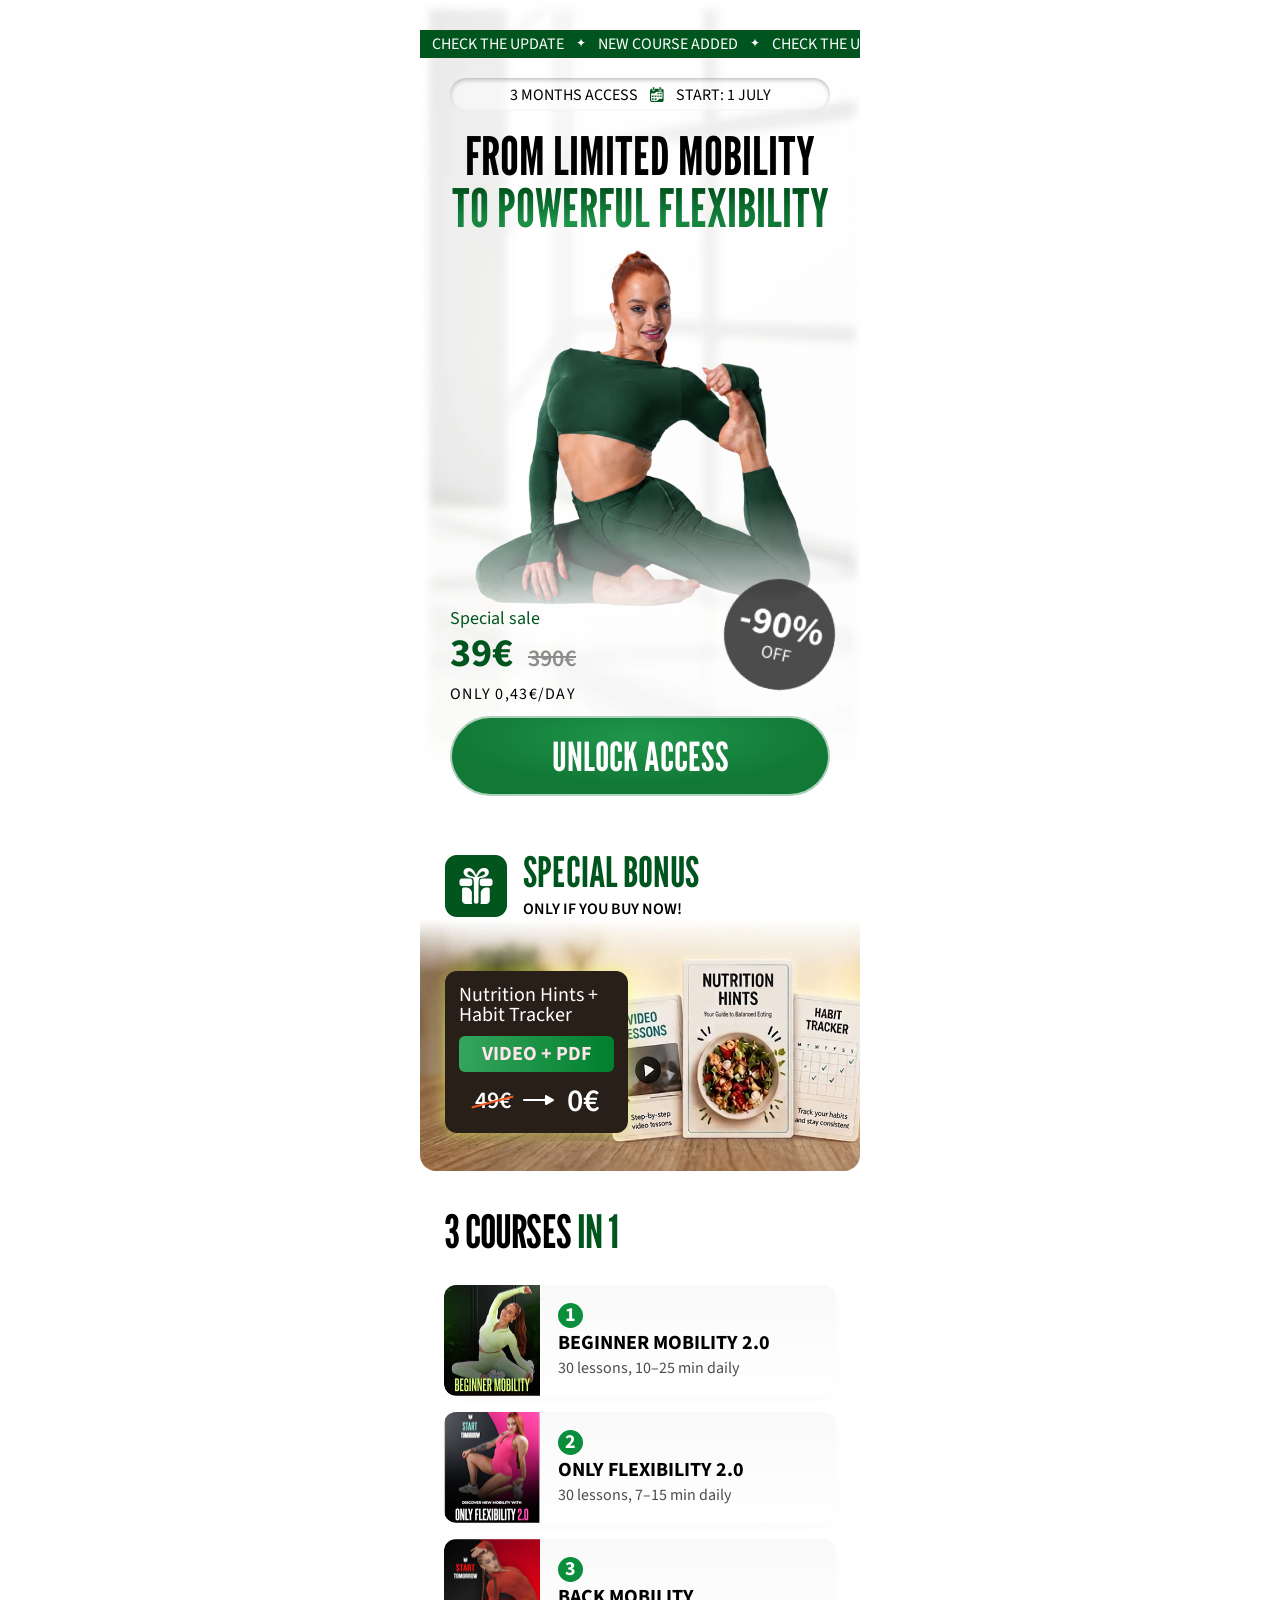
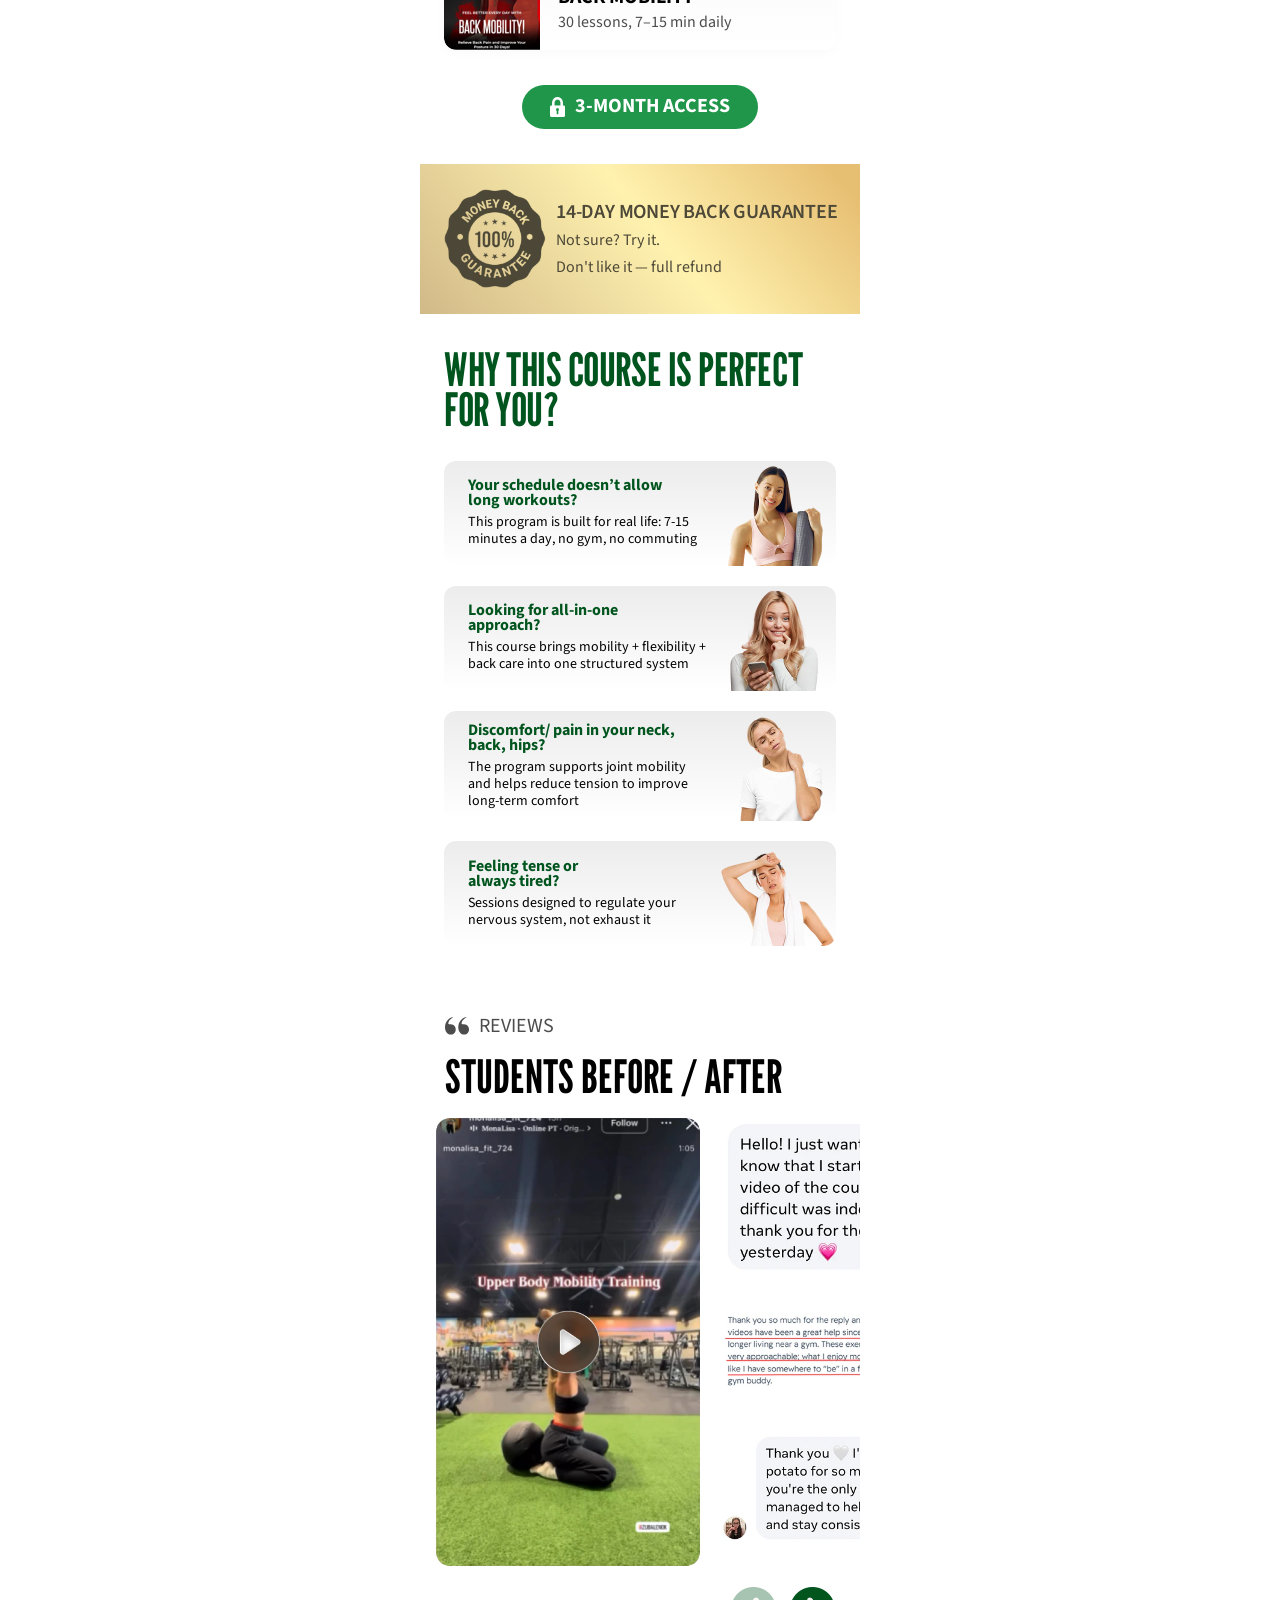
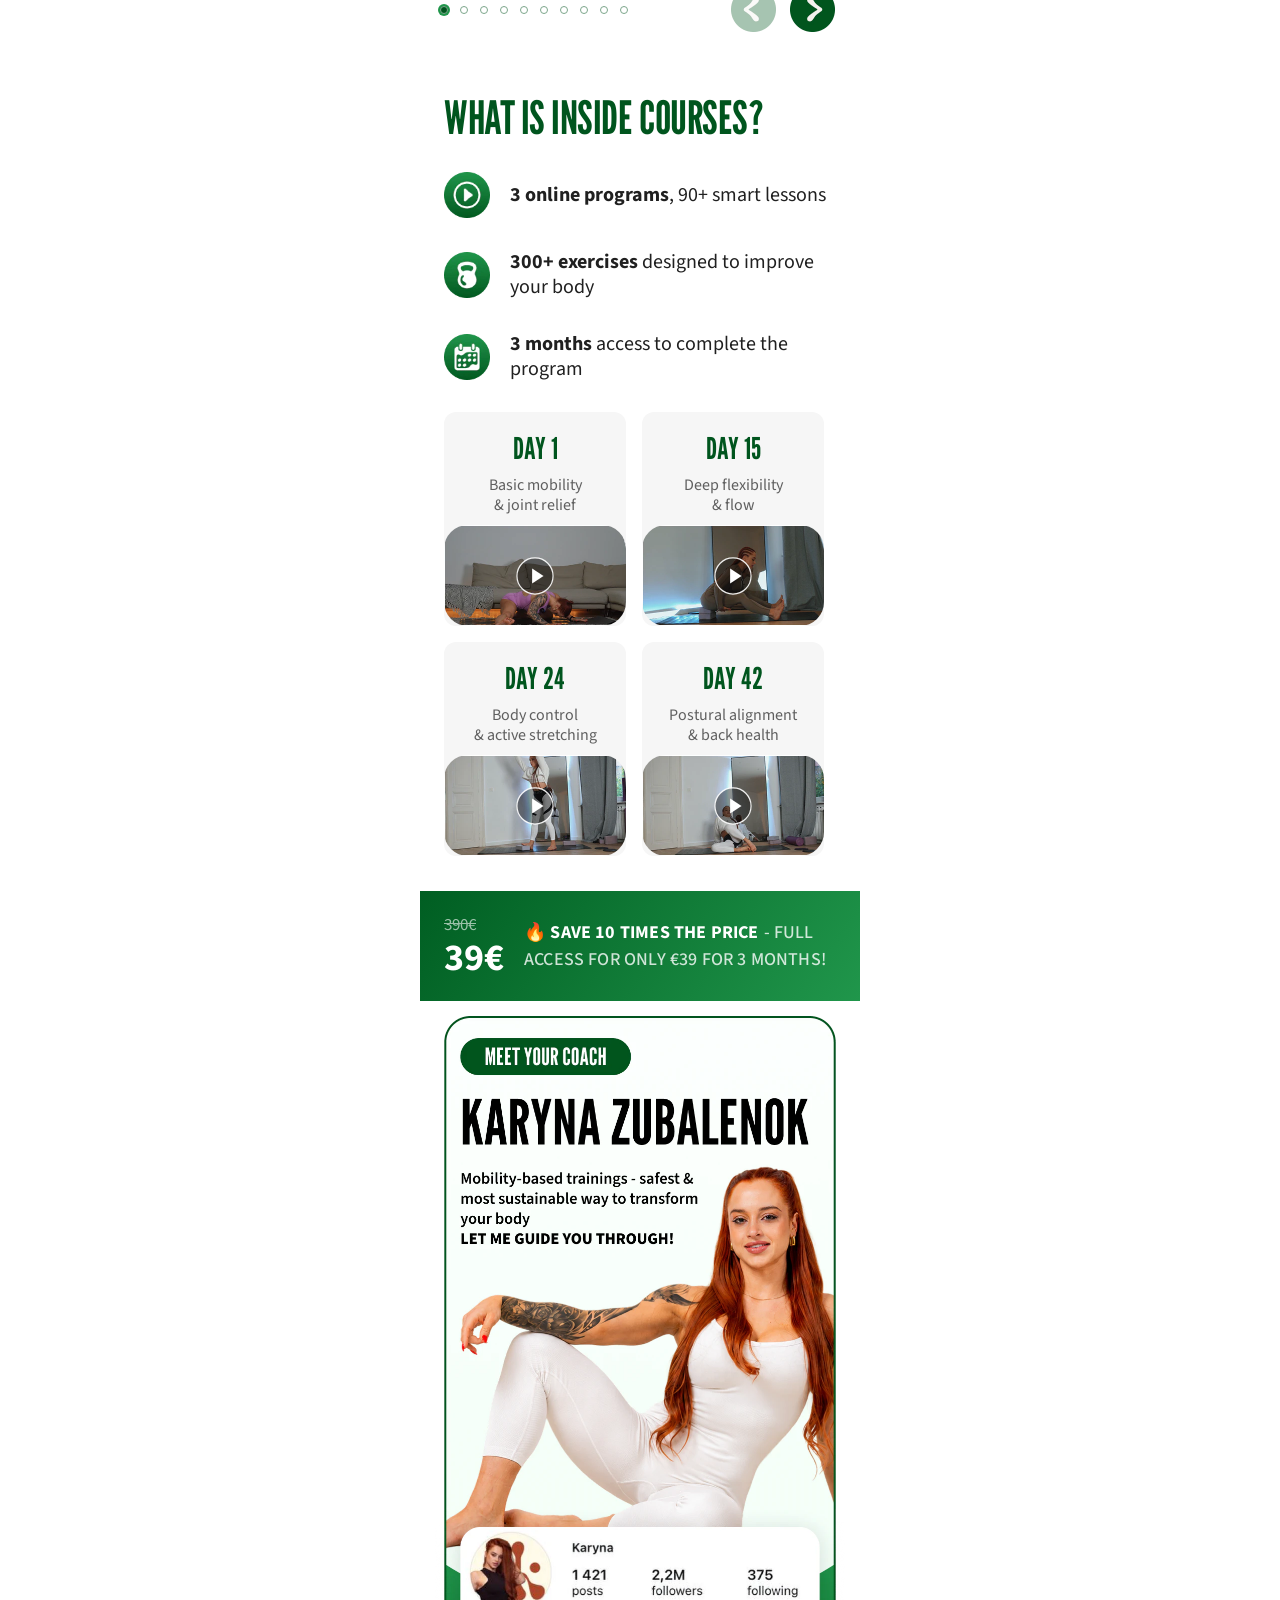
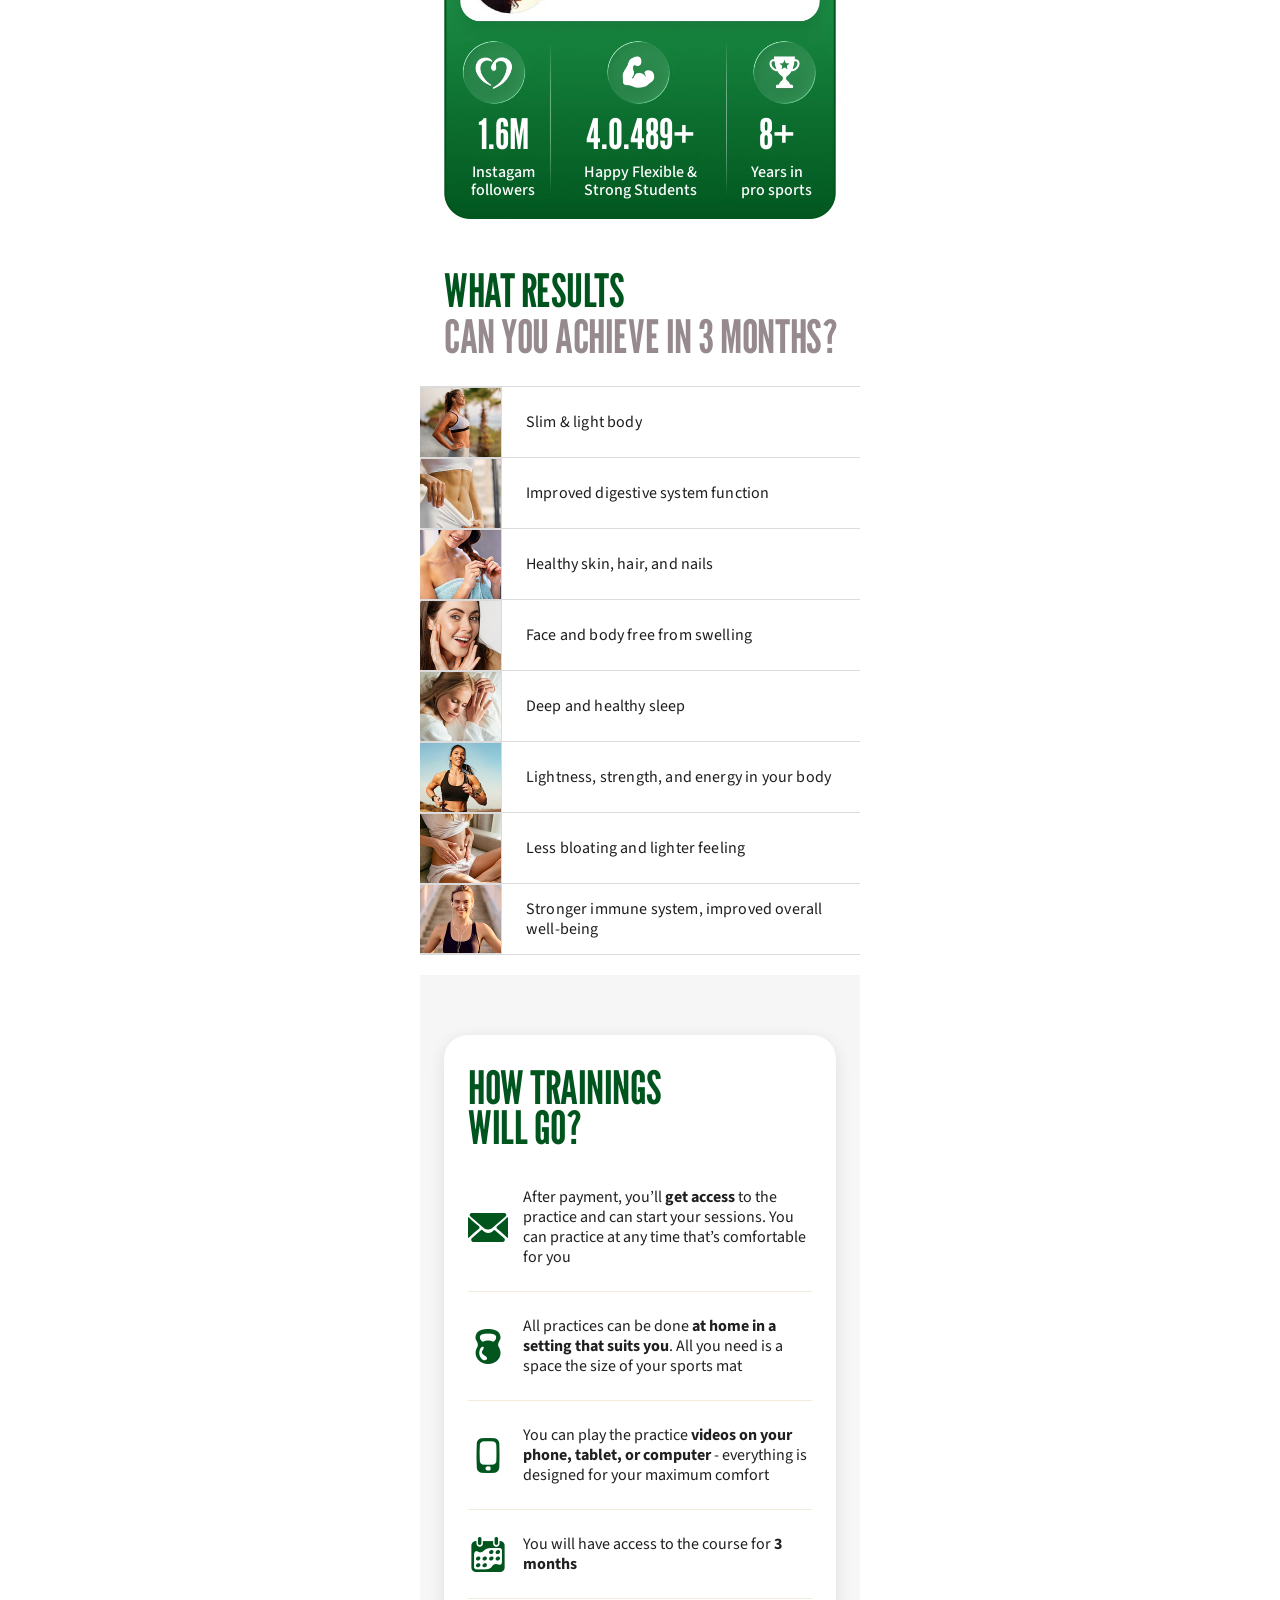
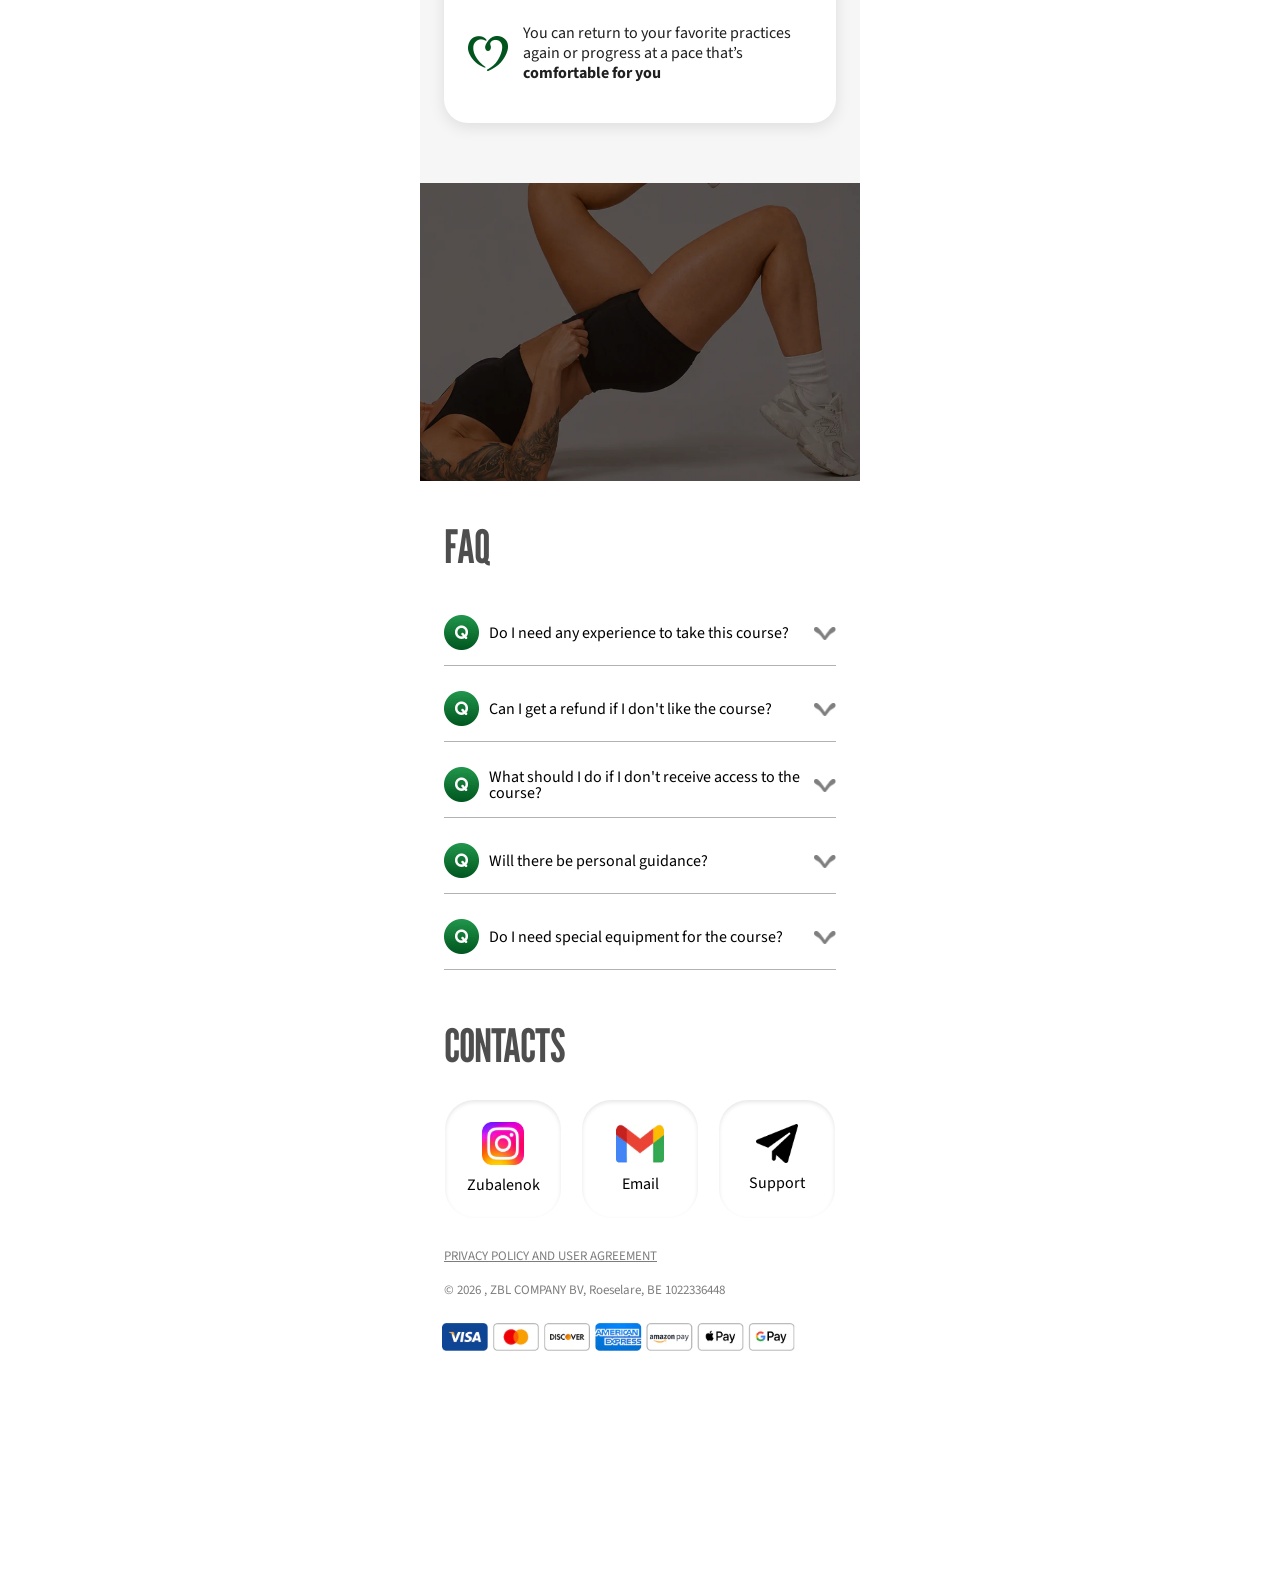
==== commit 591fe04b: "dffdfd" ====
--- a/index.html
+++ b/index.html
@@ -501,8 +501,8 @@
   </div>
 
   <div class="text-box">
-    <div class="text-strong" style="display: flex; gap: 5px">🔥 SAVE 10 TIMES THE PRICE <div class="text-light"> — FULL</div></div> 
-    <div class="text-light">ACCESS FOR ONLY €33 FOR 3 MONTHS!</div>
+    <div class="text-strong" style="display: flex; gap: 5px">🔥 SAVE 10 TIMES THE PRICE <div class="text-light"> - FULL</div></div> 
+    <div class="text-light">ACCESS FOR ONLY €39 FOR 3 MONTHS!</div>
   </div>
 
 </div>
